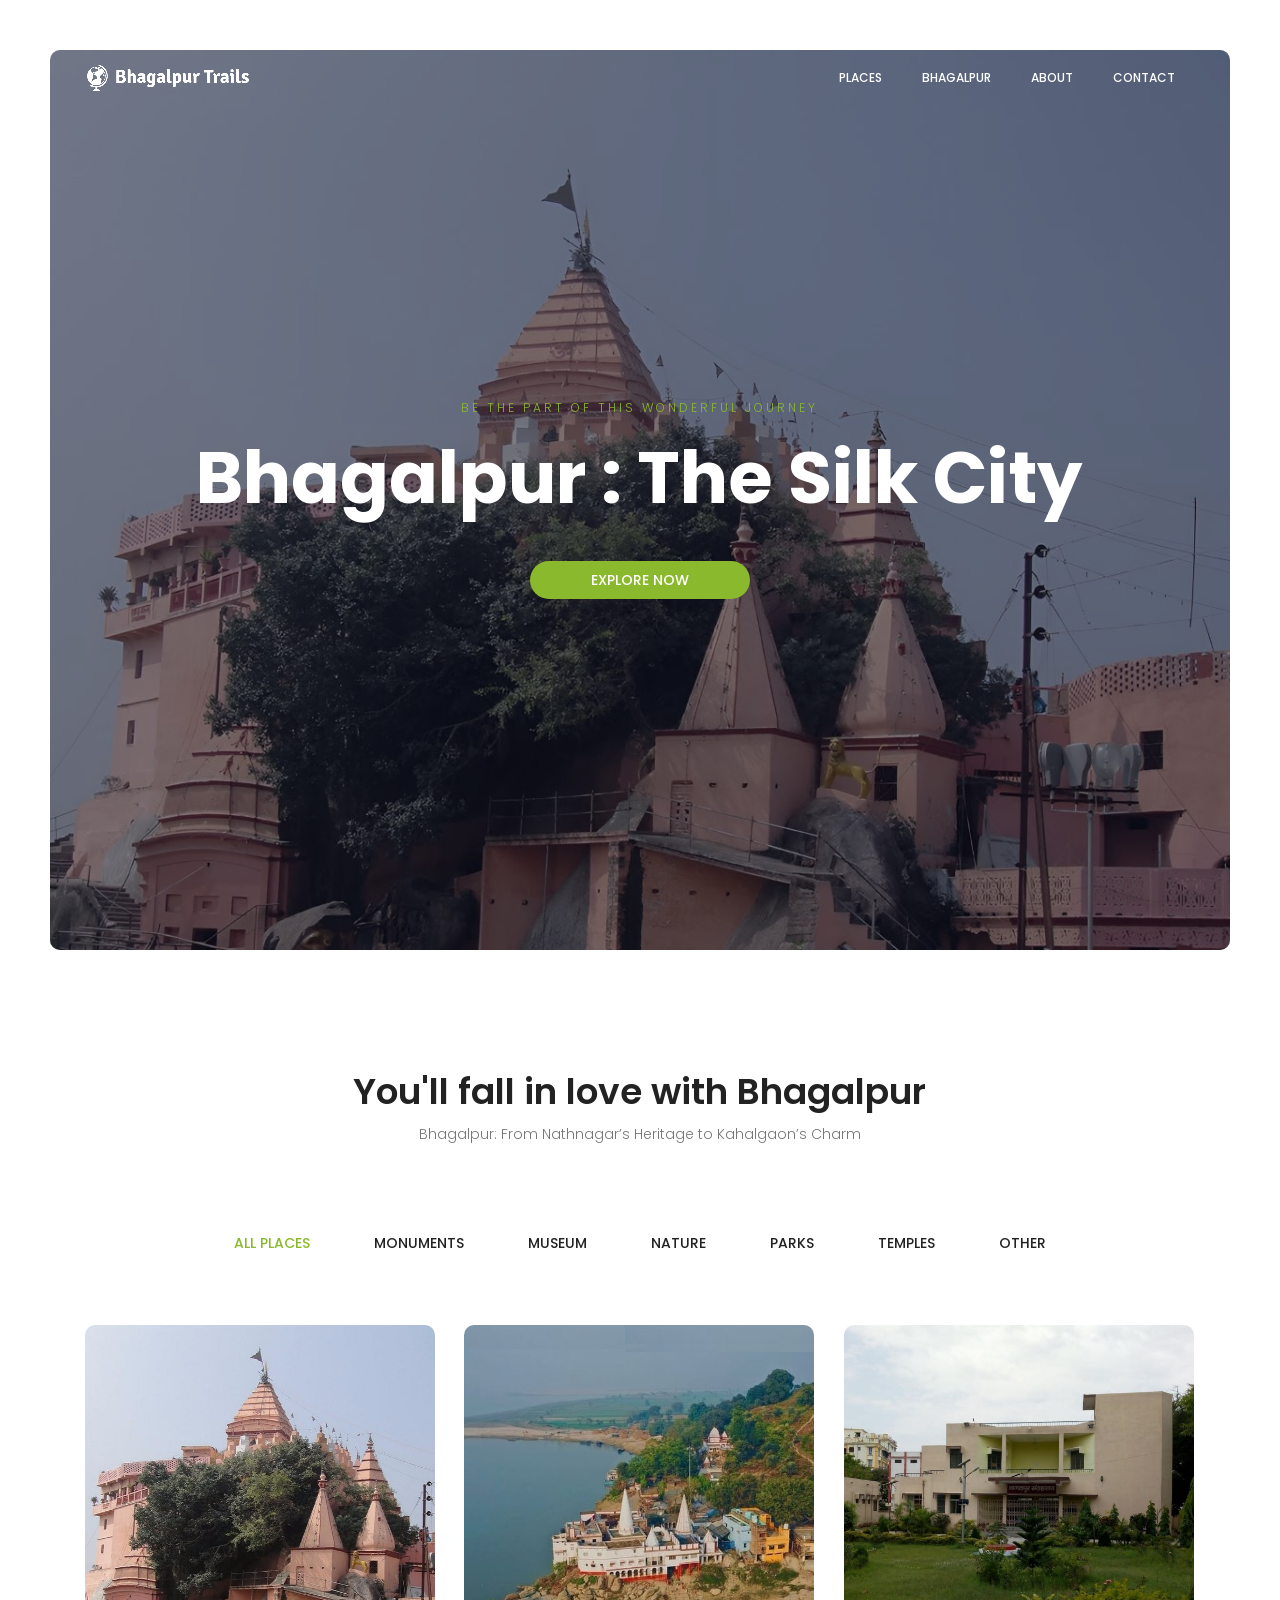
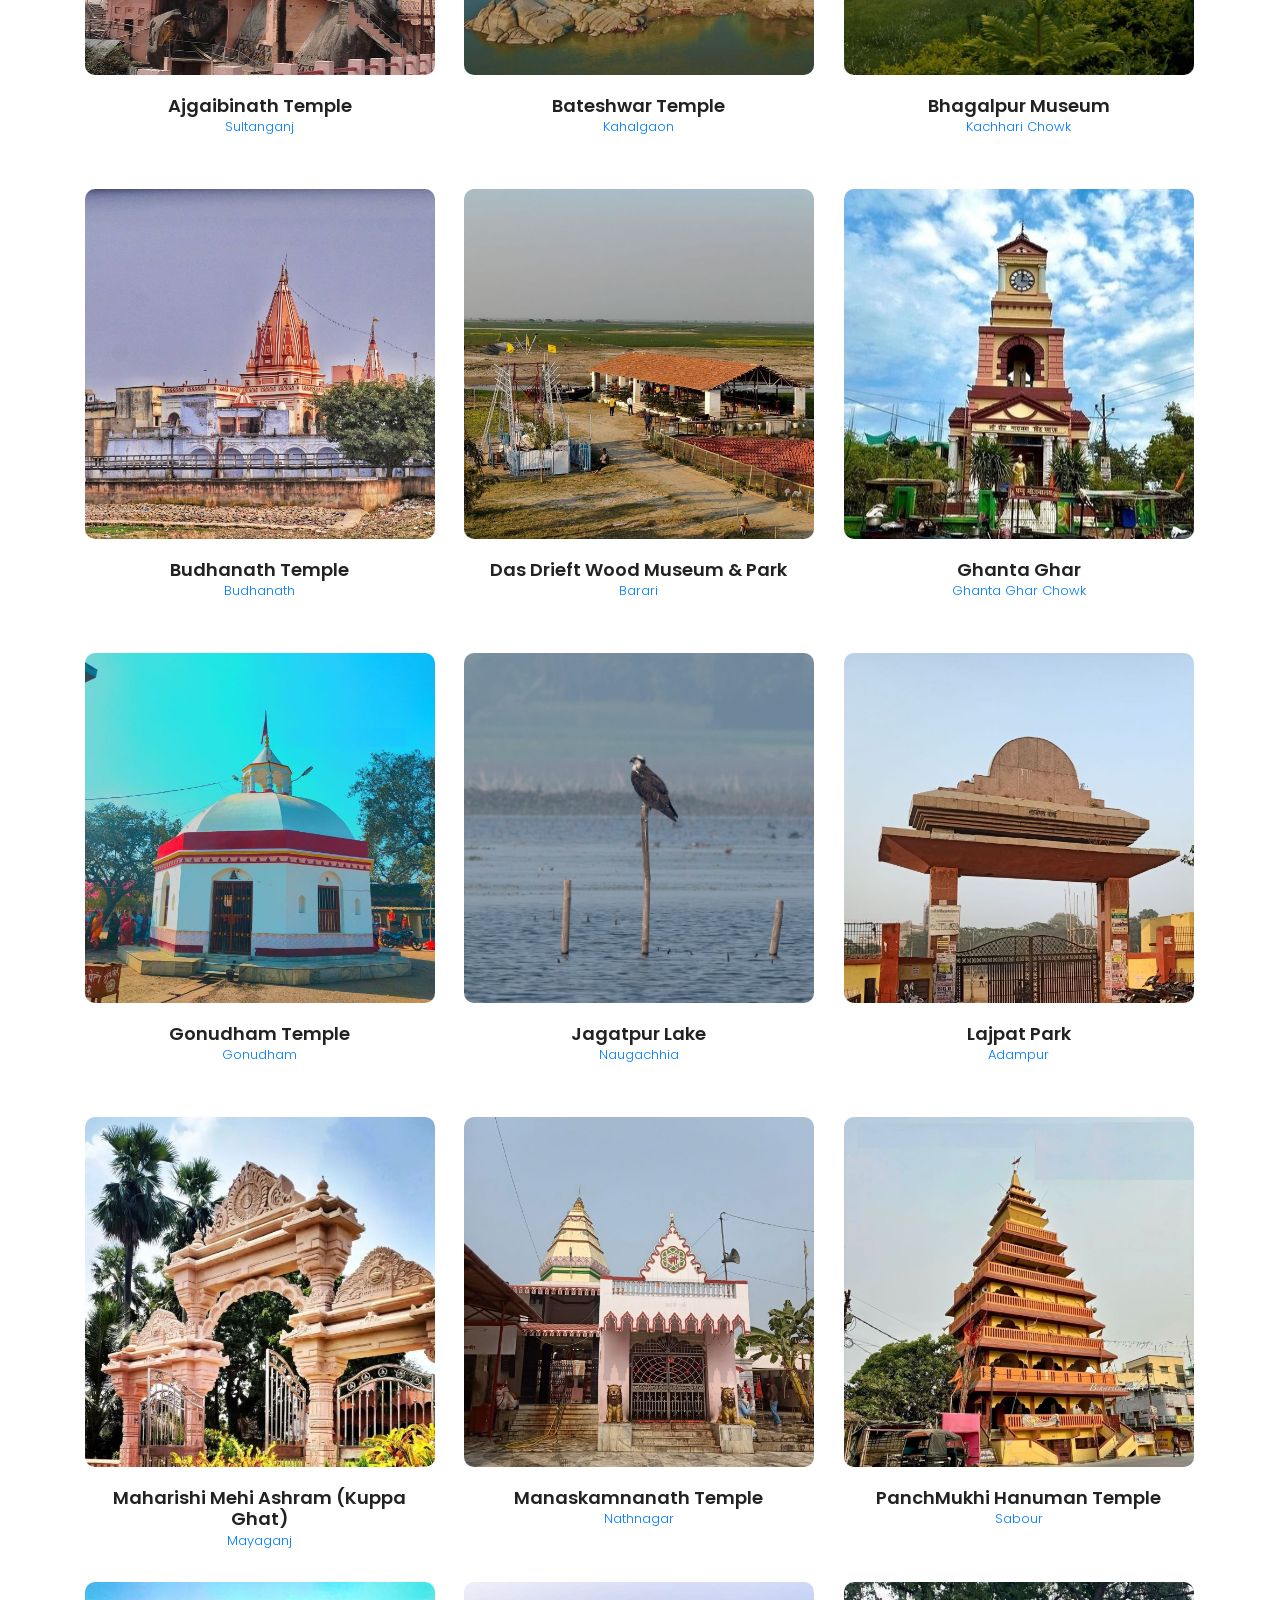
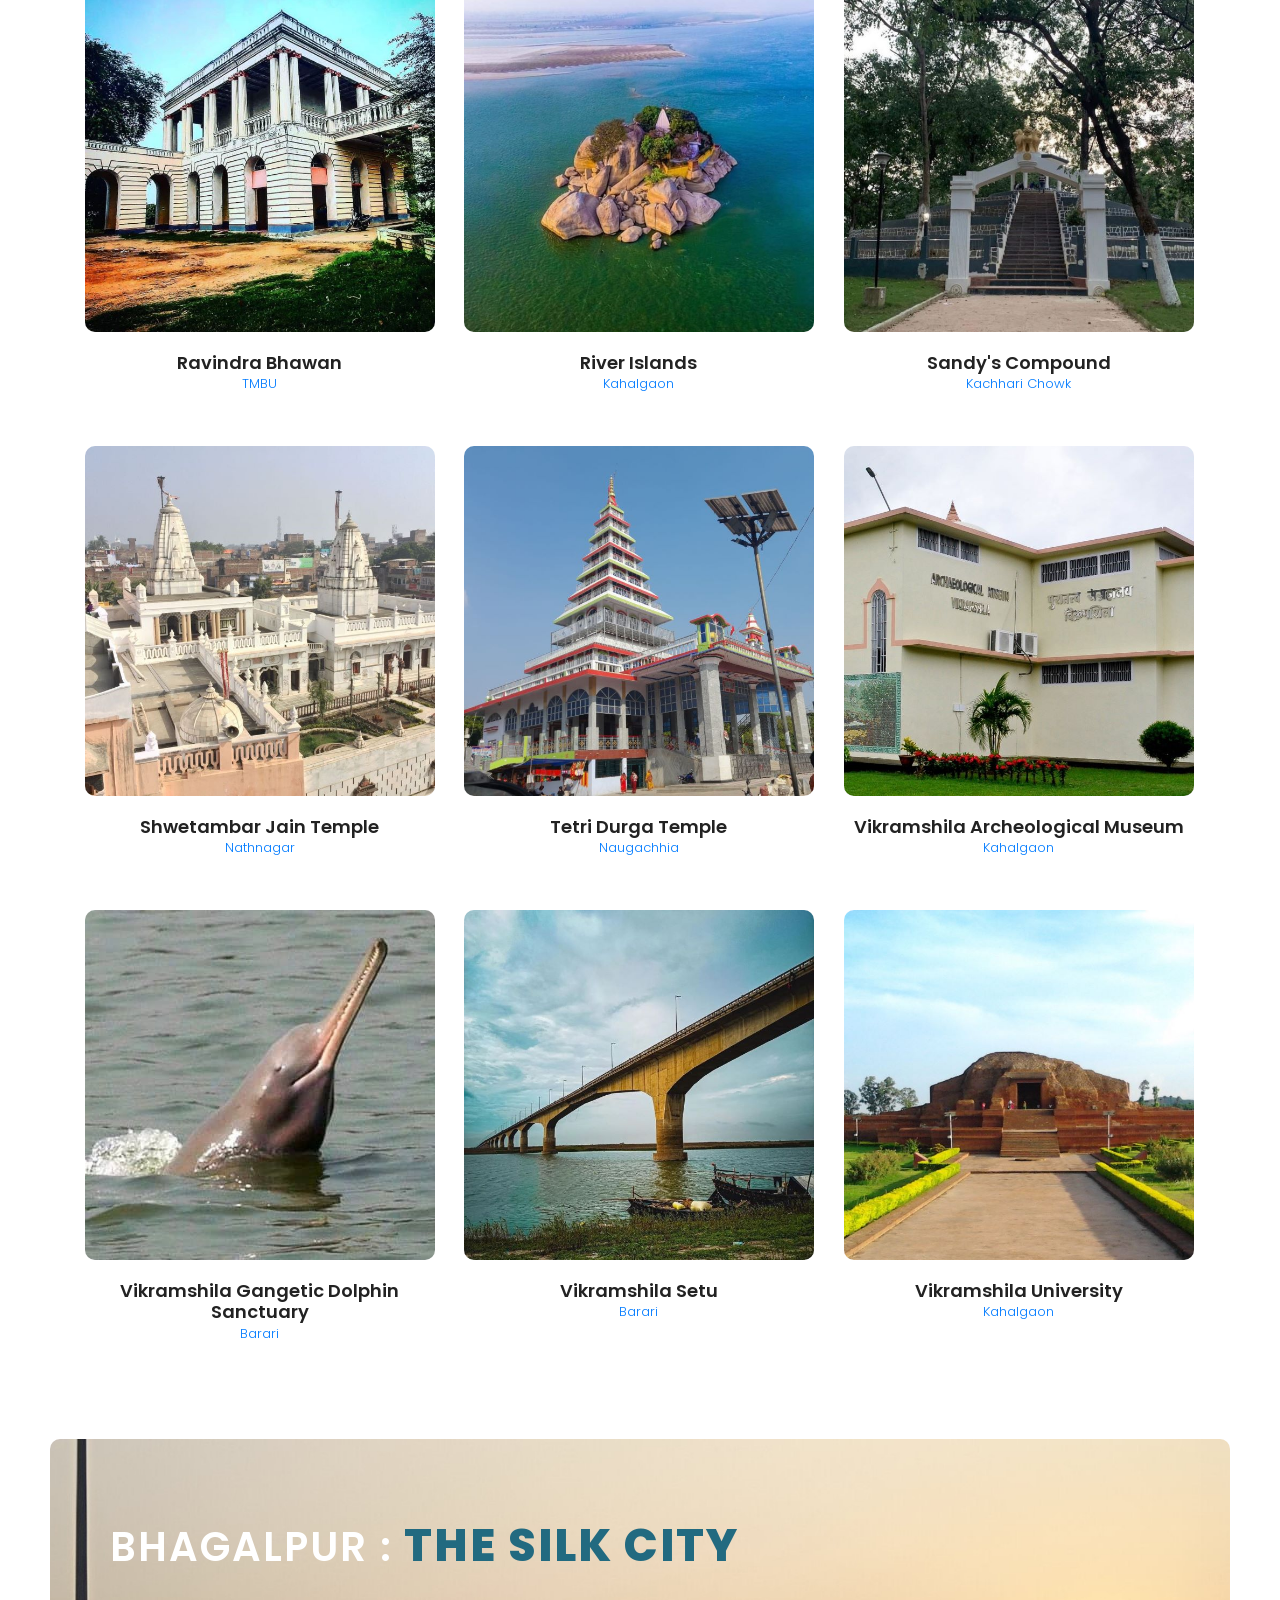
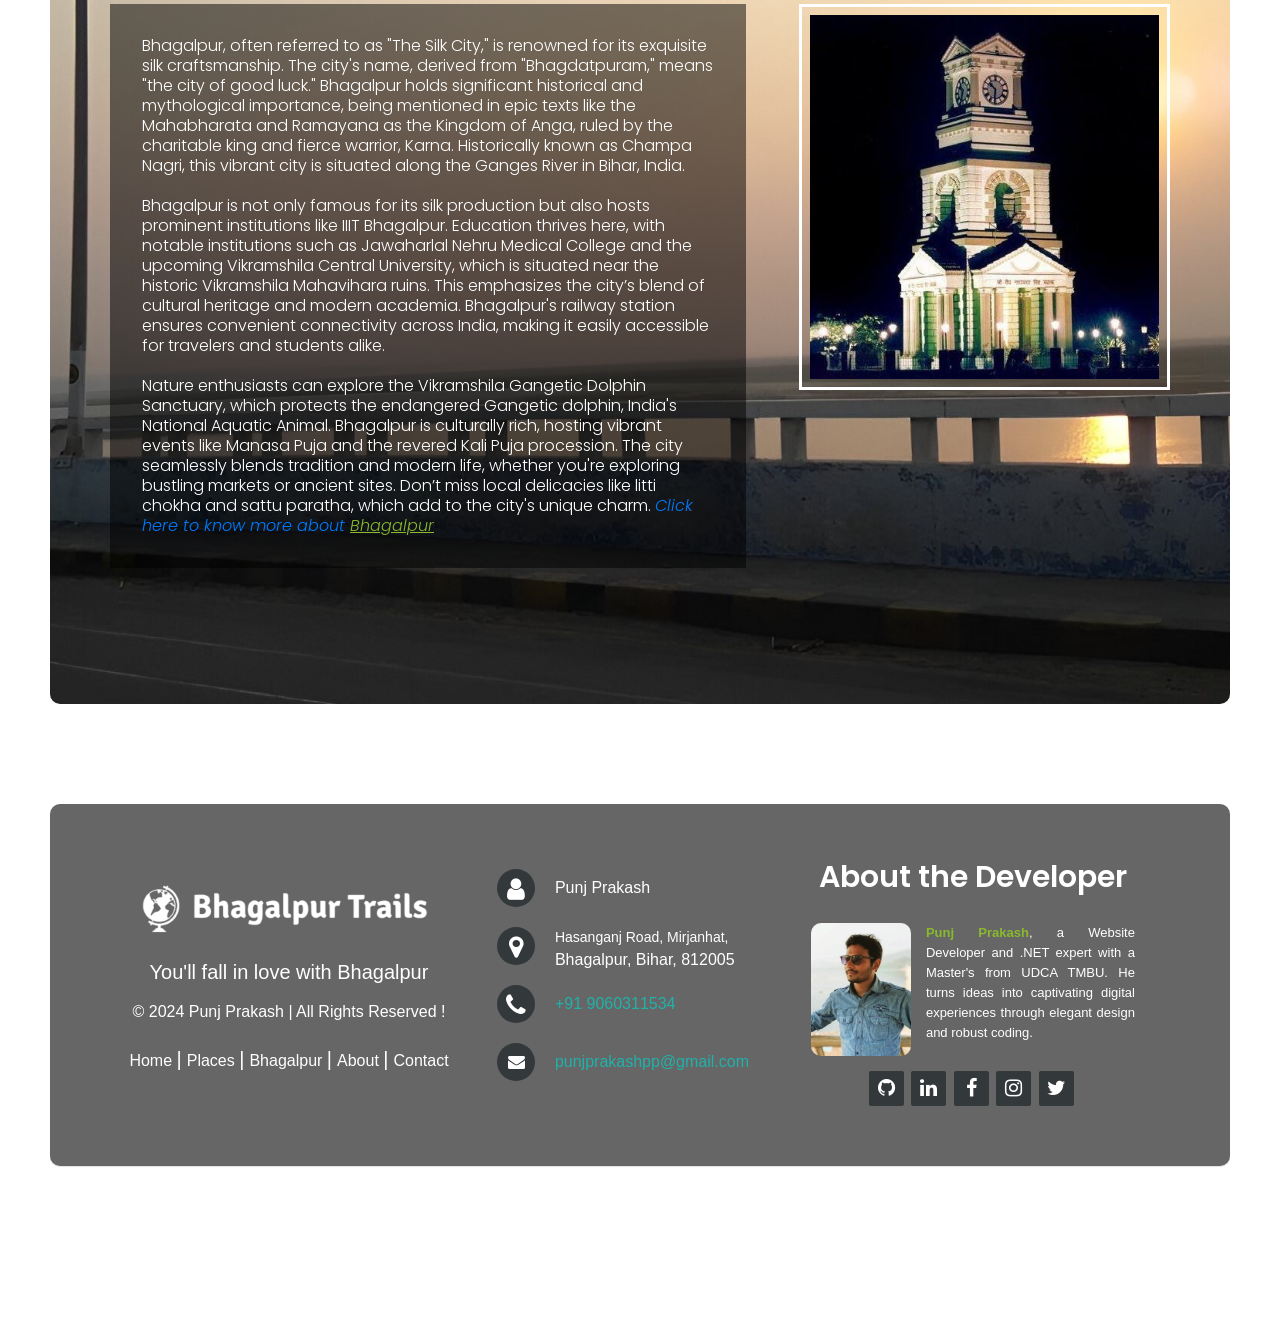
==== index.html @ f32a6c44 "commit" ====
﻿<!DOCTYPE html>
<html lang="en-us" class="no-js">
<head>
    <!-- Mobile Specific Meta -->
    <meta name="viewport" content="width=device-width, initial-scale=1, shrink-to-fit=no">
    <!-- Favicon-->
    <link rel="shortcut icon" href="img/fav.png">
    <!-- Author Meta -->
    <meta name="author" content="">
    <!-- Meta Description -->
    <meta name="description" content="">
    <!-- Meta Keyword -->
    <meta name="keywords" content="">
    <!-- meta character set -->
    <meta charset="UTF-8">
    <!-- Site Title -->
    <title>Bhagalpur Trails</title>
    <link rel="icon" href="./img/icon.png" type="image/x-icon">
    <link href="https://fonts.googleapis.com/css?family=Poppins:100,200,400,300,500,600,700" rel="stylesheet">
    <!--CSS============================================= -->
    <link rel="stylesheet" href="css/linearicons.css">
    <link rel="stylesheet" href="css/font-awesome.min.css">
    <link rel="stylesheet" href="css/bootstrap.css">
    <link rel="stylesheet" href="css/magnific-popup.css">
    <link rel="stylesheet" href="css/nice-select.css">
    <link rel="stylesheet" href="css/animate.min.css">
    <link rel="stylesheet" href="css/owl.carousel.css">
    <link rel="stylesheet" href="css/main.css">
    <link rel="stylesheet" href="css/footer.css">
    <link rel="stylesheet" href="css/section.css">
</head>
<body>
    <div class="protfolio-wrap">
        <!-- Start Header Area -->
        <header class="default-header">
            <nav class="navbar navbar-expand-lg  navbar-light">
                <div class="container">
                    <a class="navbar-brand" href="#home">
                        <img src="img/logo.png" alt="logo">
                    </a>
                    <button class="navbar-toggler" type="button" data-toggle="collapse" data-target="#navbarSupportedContent" aria-controls="navbarSupportedContent" aria-expanded="false" aria-label="Toggle navigation">
                        <span class="text-white lnr lnr-menu"></span>
                    </button>
                    <div class="collapse navbar-collapse justify-content-end align-items-center" id="navbarSupportedContent">
                        <ul class="navbar-nav">
                            <li><a href="#portfolio">Places</a></li>
                            <li><a href="#service">Bhagalpur</a></li>
                            <li><a href="#about">About</a></li>
                            <li><a href="#contact">Contact</a></li>
                        </ul>
                    </div>
                </div>
            </nav>
        </header>
        <!-- End Header Area -->
        <!-- start banner Area -->
        <section class="banner-area relative" id="home">
            <div class="overlay overlay-bg"></div>
            <div class="container">
                <div class="row fullscreen d-flex align-items-center justify-content-center">
                    <div class="banner-content col-lg-10">
                        <h5 class="text-uppercase">Be the part of this Wonderful Journey</h5>
                        <h1>Bhagalpur : The Silk City</h1><br />
                        <a href="#portfolio" class="primary-btn text-uppercase">Explore Now</a>
                    </div>
                </div>
            </div>
        </section>
        <!-- End banner Area -->
        <!-- Start portfolio-area Area -->
        <section class="portfolio-area section-gap" id="portfolio">
            <div class="container">
                <div class="row d-flex justify-content-center">
                    <div class="menu-content col-lg-10">
                        <div class="title text-center">
                            <h1 class="mb-10">You'll fall in love with Bhagalpur</h1>
                            <p>Bhagalpur: From Nathnagar’s Heritage to Kahalgaon’s Charm</p>
                        </div>
                    </div>
                </div>

                <div class="filters">
                    <ul>
                        <li class="active" data-filter="*">All Places</li>
                        <li data-filter=".monu">Monuments</li>
                        <li data-filter=".museum">Museum</li>
                        <li data-filter=".nature">Nature</li>
                        <li data-filter=".park">Parks</li>
                        <li data-filter=".temple">Temples</li>
                        <li data-filter=".other">Other</li>
                    </ul>
                </div>

                <div class="filters-content">
                    <div class="row grid">
                        <div class="single-portfolio col-sm-4 all temple">
                            <div class="item">
                                <a href="places/Ajgaibinath.aspx">
                                    <img src="img/places/ajgaibinath.jpg" alt="Work 1">
                                    <div class="p-inner">
                                        <h4>Ajgaibinath Temple</h4>
                                        <div class="cat">Sultanganj</div>
                                    </div>
                                </a>
                            </div>
                        </div>
                        <div class="single-portfolio col-sm-4 all temple">
                            <div class="item">
                                <a href="">
                                    <img src="img/places/bateshswar.jpg" alt="Work 1">
                                    <div class="p-inner">
                                        <h4>Bateshwar Temple</h4>
                                        <div class="cat">Kahalgaon</div>
                                    </div>
                                </a>
                            </div>
                        </div>
                        <div class="single-portfolio col-sm-4 all museum">
                            <div class="item">
                                <a href="places/BhagalpurMuseum.aspx">
                                    <img src="img/places/muesum.jpg" alt="Work 1">
                                    <div class="p-inner">
                                        <h4>Bhagalpur Museum</h4>
                                        <div class="cat">Kachhari Chowk</div>
                                    </div>
                                </a>
                            </div>
                        </div>
                        <div class="single-portfolio col-sm-4 all temple">
                            <div class="item">
                                <a href="places/Budhanath.aspx">
                                    <img src="img/places/budhanath.jpg" alt="Work 1">
                                    <div class="p-inner">
                                        <h4>Budhanath Temple</h4>
                                        <div class="cat">Budhanath</div>
                                    </div>
                                </a>
                            </div>
                        </div>
                        <div class="single-portfolio col-sm-4 all park museum">
                            <div class="item">
                                <a href="">
                                    <img src="img/places/das.jpg" alt="Work 1">
                                    <div class="p-inner">
                                        <h4>Das Drieft Wood Museum & Park</h4>
                                        <div class="cat">Barari</div>
                                    </div>
                                </a>
                            </div>
                        </div>
                        <div class="single-portfolio col-sm-4 all monu">
                            <div class="item">
                                <a href="places/Ghantaghar.aspx">
                                    <img src="img/places/ghantaghar.jpg" alt="Work 1">
                                    <div class="p-inner">
                                        <h4>Ghanta Ghar</h4>
                                        <div class="cat">Ghanta Ghar Chowk</div>
                                    </div>
                                </a>
                            </div>
                        </div>
                        <div class="single-portfolio col-sm-4 all temple">
                            <div class="item">
                                <a href="">
                                    <img src="img/places/gonudham.jpg" alt="Work 1">
                                    <div class="p-inner">
                                        <h4>Gonudham Temple</h4>
                                        <div class="cat">Gonudham</div>
                                    </div>
                                </a>
                            </div>
                        </div>
                        <div class="single-portfolio col-sm-4 all nature">
                            <div class="item">
                                <a href="places/Jagatpur.aspx">
                                    <img src="img/places/jagatpur.jpg" alt="Work 1">
                                    <div class="p-inner">
                                        <h4>Jagatpur Lake</h4>
                                        <div class="cat">Naugachhia</div>
                                    </div>
                                </a>
                            </div>
                        </div>
                        <div class="single-portfolio col-sm-4 all park">
                            <div class="item">
                                <a href="places/LajpatPark.aspx">
                                    <img src="img/places/lajpat.jpg" alt="Work 1">
                                    <div class="p-inner">
                                        <h4>Lajpat Park</h4>
                                        <div class="cat">Adampur</div>
                                    </div>
                                </a>
                            </div>
                        </div>
                        <div class="single-portfolio col-sm-4 all temple">
                            <div class="item">
                                <a href="">
                                    <img src="img/places/kuppaghat.jpg" alt="Work 1">
                                    <div class="p-inner">
                                        <h4>Maharishi Mehi Ashram (Kuppa Ghat)</h4>
                                        <div class="cat">Mayaganj</div>
                                    </div>
                                </a>
                            </div>
                        </div>
                        <div class="single-portfolio col-sm-4 all temple">
                            <div class="item">
                                <a href="">
                                    <img src="img/places/manaskamna.jpg" alt="Work 1">
                                    <div class="p-inner">
                                        <h4>Manaskamnanath Temple</h4>
                                        <div class="cat">Nathnagar</div>
                                    </div>
                                </a>
                            </div>
                        </div>
                        <div class="single-portfolio col-sm-4 all temple">
                            <div class="item">
                                <a href="">
                                    <img src="img/places/panch.jpg" alt="Work 1">
                                    <div class="p-inner">
                                        <h4>PanchMukhi Hanuman Temple</h4>
                                        <div class="cat">Sabour</div>
                                    </div>
                                </a>
                            </div>
                        </div>
                        <div class="single-portfolio col-sm-4 all monu">
                            <div class="item">
                                <a href="places/RavindraBhawan.aspx">
                                    <img src="img/places/RavindraBhawan.jpg" alt="Work 1">
                                    <div class="p-inner">
                                        <h4>Ravindra Bhawan</h4>
                                        <div class="cat">TMBU</div>
                                    </div>
                                </a>
                            </div>
                        </div>
                        <div class="single-portfolio col-sm-4 all nature">
                            <div class="item">
                                <a href="">
                                    <img src="img/places/island.jpg" alt="Work 1">
                                    <div class="p-inner">
                                        <h4>River Islands</h4>
                                        <div class="cat">Kahalgaon</div>
                                    </div>
                                </a>
                            </div>
                        </div>
                        <div class="single-portfolio col-sm-4 all park">
                            <div class="item">
                                <a href="places/SandysCompund.aspx">
                                    <img src="img/places/sandyscompund.jpg" alt="Work 1">
                                    <div class="p-inner">
                                        <h4>Sandy's Compound</h4>
                                        <div class="cat">Kachhari Chowk</div>
                                    </div>
                                </a>
                            </div>
                        </div>
                        <div class="single-portfolio col-sm-4 all temple">
                            <div class="item">
                                <a href="">
                                    <img src="img/places/jain.jpg" alt="Work 1">
                                    <div class="p-inner">
                                        <h4>Shwetambar Jain Temple</h4>
                                        <div class="cat">Nathnagar</div>
                                    </div>
                                </a>
                            </div>
                        </div>
                        <div class="single-portfolio col-sm-4 all temple">
                            <div class="item">
                                <a href="">
                                    <img src="img/places/tetridurga.jpg" alt="Work 1">
                                    <div class="p-inner">
                                        <h4>Tetri Durga Temple</h4>
                                        <div class="cat">Naugachhia</div>
                                    </div>
                                </a>
                            </div>
                        </div>
                        <div class="single-portfolio col-sm-4 all museum">
                            <div class="item">
                                <a href="places/VikramashilaMuseum.aspx">
                                    <img src="img/places/vmuseum.jpg" alt="Work 1">
                                    <div class="p-inner">
                                        <h4>Vikramshila Archeological Museum</h4>
                                        <div class="cat">Kahalgaon</div>
                                    </div>
                                </a>
                            </div>
                        </div>
                        <div class="single-portfolio col-sm-4 all nature">
                            <div class="item">
                                <a href="places/Dolphin.aspx">
                                    <img src="img/places/dolphin.jpg" alt="Work 1">
                                    <div class="p-inner">
                                        <h4>Vikramshila Gangetic Dolphin Sanctuary</h4>
                                        <div class="cat">Barari</div>
                                    </div>
                                </a>
                            </div>
                        </div>
                        <div class="single-portfolio col-sm-4 all other">
                            <div class="item">
                                <a href="places/VikramashilaSetu.aspx">
                                    <img src="img/places/bridge.jpg" alt="Work 1">
                                    <div class="p-inner">
                                        <h4>Vikramshila Setu</h4>
                                        <div class="cat">Barari</div>
                                    </div>
                                </a>
                            </div>
                        </div>
                        <div class="single-portfolio col-sm-4 all monu">
                            <div class="item">
                                <a href="places/Vikramashila.aspx">
                                    <img src="img/places/vikramshila.jpg" alt="Work 1">
                                    <div class="p-inner">
                                        <h4>Vikramshila University</h4>
                                        <div class="cat">Kahalgaon</div>
                                    </div>
                                </a>
                            </div>
                        </div>

                    </div>
                </div>

            </div>
        </section>
        <!-- End portfolio-area Area -->
        <!-- Start service Area -->
        <section class="service-area service-area-gap relative" id="service">
            <div class="content">
                <h1><span>Bhagalpur :</span> The Silk City</h1>
                <div class="info">
                    <p>
                        Bhagalpur, often referred to as "The Silk City," is renowned for its exquisite silk craftsmanship. The city's name, derived from "Bhagdatpuram," means "the city of good luck." Bhagalpur holds significant historical and mythological importance, being mentioned in epic texts like the Mahabharata and Ramayana as the Kingdom of Anga, ruled by the charitable king and fierce warrior, Karna. Historically known as Champa Nagri, this vibrant city is situated along the Ganges River in Bihar, India.
                        <br><br>
                        Bhagalpur is not only famous for its silk production but also hosts prominent institutions like IIIT Bhagalpur. Education thrives here, with notable institutions such as Jawaharlal Nehru Medical College and the upcoming Vikramshila Central University, which is situated near the historic Vikramshila Mahavihara ruins. This emphasizes the city’s blend of cultural heritage and modern academia. Bhagalpur's railway station ensures convenient connectivity across India, making it easily accessible for travelers and students alike.
                        <br><br>
                        Nature enthusiasts can explore the Vikramshila Gangetic Dolphin Sanctuary, which protects the endangered Gangetic dolphin, India's National Aquatic Animal. Bhagalpur is culturally rich, hosting vibrant events like Manasa Puja and the revered Kali Puja procession. The city seamlessly blends tradition and modern life, whether you're exploring bustling markets or ancient sites. Don’t miss local delicacies like litti chokha and sattu paratha, which add to the city's unique charm.
                        <a href="places/Bhagalpur.aspx"> <i>Click here to know more about <u>Bhagalpur</u></i></a>
                    </p>
                    <img src="img/Ghantaghar.jpg" alt="Ghanta Ghar" width="520" class="img-bgp">
                </div>
            </div>
        </section>
        <!-- End service Area -->
        <!-- start footer Area -->
        <div class="footer-area section-gap">
            <footer class="footer-distributed">
                <div class="footer-left">
                    <span><img class="footer-logo" alt="logo-footer" src="img/logo-footer.png" /></span>
                    <P class="tagline">You'll fall in love with Bhagalpur</P>
                    <p class="footer-company-name">© 2024 Punj Prakash | All Rights Reserved !</p>
                    <p class="footer-links">
                        <a href="#home" class="link-1">Home</a>
                        <a href="#portfolio">Places</a>
                        <a href="#service">Bhagalpur</a>
                        <a href="#about">About</a>
                        <a href="#contact">Contact</a>
                    </p>
                </div>
                <div class="footer-center" id="contact">
                    <div>
                        <i class="fa fa-user"></i>
                        <p>Punj Prakash</p>
                    </div>
                    <div>
                        <i class="fa fa-map-marker"></i>
                        <p><span>Hasanganj Road, Mirjanhat,</span> Bhagalpur, Bihar, 812005</p>
                    </div>
                    <div>
                        <i class="fa fa-phone"></i>
                        <p><a href="tel:+919060311534">+91 9060311534</a></p>
                    </div>
                    <div>
                        <i class="fa fa-envelope"></i>
                        <p><a href="mailto:punjprakashpp@gmail.com">punjprakashpp@gmail.com</a></p>
                    </div>
                </div>
                <div class="footer-right" id="about">
                    <h2>About the Developer</h2><br />
                    <p class="footer-company-about">
                        <span><img src="img/punj.jpg" alt="Developer" /></span>
                        <b>Punj Prakash</b>, a Website Developer and .NET expert with a Master's from UDCA TMBU. He turns ideas into captivating digital experiences through elegant design and robust coding.
                    </p><br />
                    <div class="footer-icons">
                        <a href="https://github.com/punjprakashpp" target="_blank"><i class="fa fa-github"></i></a>
                        <a href="https://www.linkedin.com/in/punjprakashpp" target="_blank"><i class="fa fa-linkedin"></i></a>
                        <a href="https://www.facebook.com/punjprakashop" target="_blank"><i class="fa fa-facebook"></i></a>
                        <a href="https://www.instagram.com/punjprakashpp" target="_blank"><i class="fa fa-instagram"></i></a>
                        <a href="https://x.com/punjprakashpp" target="_blank"><i class="fa fa-twitter" target="_blank"></i></a>
                    </div>
                </div>
            </footer>
        </div>
        <!-- End footer Area -->
    </div>
    <script src="js/vendor/jquery-2.2.4.min.js"></script>
    <script src="https://cdnjs.cloudflare.com/ajax/libs/popper.js/1.12.9/umd/popper.min.js" integrity="sha384-ApNbgh9B+Y1QKtv3Rn7W3mgPxhU9K/ScQsAP7hUibX39j7fakFPskvXusvfa0b4Q" crossorigin="anonymous"></script>
    <script src="js/vendor/bootstrap.min.js"></script>
    <script src="js/easing.min.js"></script>
    <script src="js/jquery.ajaxchimp.min.js"></script>
    <script src="js/jquery.magnific-popup.min.js"></script>
    <script src="js/owl.carousel.min.js"></script>
    <script src="js/jquery.sticky.js"></script>
    <script src="js/jquery.nice-select.min.js"></script>
    <script src="js/parallax.min.js"></script>
    <script src="js/mail-script.js"></script>
    <script src="js/isotope.pkgd.min.js"></script>
    <script src="js/main.js"></script>
</body>
</html>
---- css/linearicons.css ----
@font-face {
	font-family: 'Linearicons-Free';
	src:url('../fonts/Linearicons-Free.eot?w118d');
	src:url('../fonts/Linearicons-Free.eot?#iefixw118d') format('embedded-opentype'),
		url('../fonts/Linearicons-Free.woff2?w118d') format('woff2'),
		url('../fonts/Linearicons-Free.woff?w118d') format('woff'),
		url('../fonts/Linearicons-Free.ttf?w118d') format('truetype'),
		url('../fonts/Linearicons-Free.svg?w118d#Linearicons-Free') format('svg');
	font-weight: normal;
	font-style: normal;
}

.lnr {
	font-family: 'Linearicons-Free';
	speak: none;
	font-style: normal;
	font-weight: normal;
	font-variant: normal;
	text-transform: none;
	line-height: 1;

	/* Better Font Rendering =========== */
	-webkit-font-smoothing: antialiased;
	-moz-osx-font-smoothing: grayscale;
}

.lnr-home:before {
	content: "\e800";
}
.lnr-apartment:before {
	content: "\e801";
}
.lnr-pencil:before {
	content: "\e802";
}
.lnr-magic-wand:before {
	content: "\e803";
}
.lnr-drop:before {
	content: "\e804";
}
.lnr-lighter:before {
	content: "\e805";
}
.lnr-poop:before {
	content: "\e806";
}
.lnr-sun:before {
	content: "\e807";
}
.lnr-moon:before {
	content: "\e808";
}
.lnr-cloud:before {
	content: "\e809";
}
.lnr-cloud-upload:before {
	content: "\e80a";
}
.lnr-cloud-download:before {
	content: "\e80b";
}
.lnr-cloud-sync:before {
	content: "\e80c";
}
.lnr-cloud-check:before {
	content: "\e80d";
}
.lnr-database:before {
	content: "\e80e";
}
.lnr-lock:before {
	content: "\e80f";
}
.lnr-cog:before {
	content: "\e810";
}
.lnr-trash:before {
	content: "\e811";
}
.lnr-dice:before {
	content: "\e812";
}
.lnr-heart:before {
	content: "\e813";
}
.lnr-star:before {
	content: "\e814";
}
.lnr-star-half:before {
	content: "\e815";
}
.lnr-star-empty:before {
	content: "\e816";
}
.lnr-flag:before {
	content: "\e817";
}
.lnr-envelope:before {
	content: "\e818";
}
.lnr-paperclip:before {
	content: "\e819";
}
.lnr-inbox:before {
	content: "\e81a";
}
.lnr-eye:before {
	content: "\e81b";
}
.lnr-printer:before {
	content: "\e81c";
}
.lnr-file-empty:before {
	content: "\e81d";
}
.lnr-file-add:before {
	content: "\e81e";
}
.lnr-enter:before {
	content: "\e81f";
}
.lnr-exit:before {
	content: "\e820";
}
.lnr-graduation-hat:before {
	content: "\e821";
}
.lnr-license:before {
	content: "\e822";
}
.lnr-music-note:before {
	content: "\e823";
}
.lnr-film-play:before {
	content: "\e824";
}
.lnr-camera-video:before {
	content: "\e825";
}
.lnr-camera:before {
	content: "\e826";
}
.lnr-picture:before {
	content: "\e827";
}
.lnr-book:before {
	content: "\e828";
}
.lnr-bookmark:before {
	content: "\e829";
}
.lnr-user:before {
	content: "\e82a";
}
.lnr-users:before {
	content: "\e82b";
}
.lnr-shirt:before {
	content: "\e82c";
}
.lnr-store:before {
	content: "\e82d";
}
.lnr-cart:before {
	content: "\e82e";
}
.lnr-tag:before {
	content: "\e82f";
}
.lnr-phone-handset:before {
	content: "\e830";
}
.lnr-phone:before {
	content: "\e831";
}
.lnr-pushpin:before {
	content: "\e832";
}
.lnr-map-marker:before {
	content: "\e833";
}
.lnr-map:before {
	content: "\e834";
}
.lnr-location:before {
	content: "\e835";
}
.lnr-calendar-full:before {
	content: "\e836";
}
.lnr-keyboard:before {
	content: "\e837";
}
.lnr-spell-check:before {
	content: "\e838";
}
.lnr-screen:before {
	content: "\e839";
}
.lnr-smartphone:before {
	content: "\e83a";
}
.lnr-tablet:before {
	content: "\e83b";
}
.lnr-laptop:before {
	content: "\e83c";
}
.lnr-laptop-phone:before {
	content: "\e83d";
}
.lnr-power-switch:before {
	content: "\e83e";
}
.lnr-bubble:before {
	content: "\e83f";
}
.lnr-heart-pulse:before {
	content: "\e840";
}
.lnr-construction:before {
	content: "\e841";
}
.lnr-pie-chart:before {
	content: "\e842";
}
.lnr-chart-bars:before {
	content: "\e843";
}
.lnr-gift:before {
	content: "\e844";
}
.lnr-diamond:before {
	content: "\e845";
}
.lnr-linearicons:before {
	content: "\e846";
}
.lnr-dinner:before {
	content: "\e847";
}
.lnr-coffee-cup:before {
	content: "\e848";
}
.lnr-leaf:before {
	content: "\e849";
}
.lnr-paw:before {
	content: "\e84a";
}
.lnr-rocket:before {
	content: "\e84b";
}
.lnr-briefcase:before {
	content: "\e84c";
}
.lnr-bus:before {
	content: "\e84d";
}
.lnr-car:before {
	content: "\e84e";
}
.lnr-train:before {
	content: "\e84f";
}
.lnr-bicycle:before {
	content: "\e850";
}
.lnr-wheelchair:before {
	content: "\e851";
}
.lnr-select:before {
	content: "\e852";
}
.lnr-earth:before {
	content: "\e853";
}
.lnr-smile:before {
	content: "\e854";
}
.lnr-sad:before {
	content: "\e855";
}
.lnr-neutral:before {
	content: "\e856";
}
.lnr-mustache:before {
	content: "\e857";
}
.lnr-alarm:before {
	content: "\e858";
}
.lnr-bullhorn:before {
	content: "\e859";
}
.lnr-volume-high:before {
	content: "\e85a";
}
.lnr-volume-medium:before {
	content: "\e85b";
}
.lnr-volume-low:before {
	content: "\e85c";
}
.lnr-volume:before {
	content: "\e85d";
}
.lnr-mic:before {
	content: "\e85e";
}
.lnr-hourglass:before {
	content: "\e85f";
}
.lnr-undo:before {
	content: "\e860";
}
.lnr-redo:before {
	content: "\e861";
}
.lnr-sync:before {
	content: "\e862";
}
.lnr-history:before {
	content: "\e863";
}
.lnr-clock:before {
	content: "\e864";
}
.lnr-download:before {
	content: "\e865";
}
.lnr-upload:before {
	content: "\e866";
}
.lnr-enter-down:before {
	content: "\e867";
}
.lnr-exit-up:before {
	content: "\e868";
}
.lnr-bug:before {
	content: "\e869";
}
.lnr-code:before {
	content: "\e86a";
}
.lnr-link:before {
	content: "\e86b";
}
.lnr-unlink:before {
	content: "\e86c";
}
.lnr-thumbs-up:before {
	content: "\e86d";
}
.lnr-thumbs-down:before {
	content: "\e86e";
}
.lnr-magnifier:before {
	content: "\e86f";
}
.lnr-cross:before {
	content: "\e870";
}
.lnr-menu:before {
	content: "\e871";
}
.lnr-list:before {
	content: "\e872";
}
.lnr-chevron-up:before {
	content: "\e873";
}
.lnr-chevron-down:before {
	content: "\e874";
}
.lnr-chevron-left:before {
	content: "\e875";
}
.lnr-chevron-right:before {
	content: "\e876";
}
.lnr-arrow-up:before {
	content: "\e877";
}
.lnr-arrow-down:before {
	content: "\e878";
}
.lnr-arrow-left:before {
	content: "\e879";
}
.lnr-arrow-right:before {
	content: "\e87a";
}
.lnr-move:before {
	content: "\e87b";
}
.lnr-warning:before {
	content: "\e87c";
}
.lnr-question-circle:before {
	content: "\e87d";
}
.lnr-menu-circle:before {
	content: "\e87e";
}
.lnr-checkmark-circle:before {
	content: "\e87f";
}
.lnr-cross-circle:before {
	content: "\e880";
}
.lnr-plus-circle:before {
	content: "\e881";
}
.lnr-circle-minus:before {
	content: "\e882";
}
.lnr-arrow-up-circle:before {
	content: "\e883";
}
.lnr-arrow-down-circle:before {
	content: "\e884";
}
.lnr-arrow-left-circle:before {
	content: "\e885";
}
.lnr-arrow-right-circle:before {
	content: "\e886";
}
.lnr-chevron-up-circle:before {
	content: "\e887";
}
.lnr-chevron-down-circle:before {
	content: "\e888";
}
.lnr-chevron-left-circle:before {
	content: "\e889";
}
.lnr-chevron-right-circle:before {
	content: "\e88a";
}
.lnr-crop:before {
	content: "\e88b";
}
.lnr-frame-expand:before {
	content: "\e88c";
}
.lnr-frame-contract:before {
	content: "\e88d";
}
.lnr-layers:before {
	content: "\e88e";
}
.lnr-funnel:before {
	content: "\e88f";
}
.lnr-text-format:before {
	content: "\e890";
}
.lnr-text-format-remove:before {
	content: "\e891";
}
.lnr-text-size:before {
	content: "\e892";
}
.lnr-bold:before {
	content: "\e893";
}
.lnr-italic:before {
	content: "\e894";
}
.lnr-underline:before {
	content: "\e895";
}
.lnr-strikethrough:before {
	content: "\e896";
}
.lnr-highlight:before {
	content: "\e897";
}
.lnr-text-align-left:before {
	content: "\e898";
}
.lnr-text-align-center:before {
	content: "\e899";
}
.lnr-text-align-right:before {
	content: "\e89a";
}
.lnr-text-align-justify:before {
	content: "\e89b";
}
.lnr-line-spacing:before {
	content: "\e89c";
}
.lnr-indent-increase:before {
	content: "\e89d";
}
.lnr-indent-decrease:before {
	content: "\e89e";
}
.lnr-pilcrow:before {
	content: "\e89f";
}
.lnr-direction-ltr:before {
	content: "\e8a0";
}
.lnr-direction-rtl:before {
	content: "\e8a1";
}
.lnr-page-break:before {
	content: "\e8a2";
}
.lnr-sort-alpha-asc:before {
	content: "\e8a3";
}
.lnr-sort-amount-asc:before {
	content: "\e8a4";
}
.lnr-hand:before {
	content: "\e8a5";
}
.lnr-pointer-up:before {
	content: "\e8a6";
}
.lnr-pointer-right:before {
	content: "\e8a7";
}
.lnr-pointer-down:before {
	content: "\e8a8";
}
.lnr-pointer-left:before {
	content: "\e8a9";
}
---- css/main.css ----
/*--------------------------- Color variations ----------------------*/
/* Medium Layout: 1280px */
/* Tablet Layout: 768px */
/* Mobile Layout: 320px */
/* Wide Mobile Layout: 480px */
/* =================================== */
/*  Basic Style 
/* =================================== */
::-moz-selection {
    /* Code for Firefox */
    background-color: #8ab92d;
    color: #fff;
}

::selection {
    background-color: #8ab92d;
    color: #fff;
}

::-webkit-input-placeholder {
    /* WebKit, Blink, Edge */
    color: #777777;
    font-weight: 300;
}

:-moz-placeholder {
    /* Mozilla Firefox 4 to 18 */
    color: #777777;
    opacity: 1;
    font-weight: 300;
}

::-moz-placeholder {
    /* Mozilla Firefox 19+ */
    color: #777777;
    opacity: 1;
    font-weight: 300;
}

:-ms-input-placeholder {
    /* Internet Explorer 10-11 */
    color: #777777;
    font-weight: 300;
}

::-ms-input-placeholder {
    /* Microsoft Edge */
    color: #777777;
    font-weight: 300;
}

body {
    color: #777777;
    font-family: "Poppins", sans-serif;
    font-size: 14px;
    font-weight: 300;
    line-height: 1.625em;
    position: relative;
}

ol, ul {
    margin: 0;
    padding: 0;
    list-style: none;
}

select {
    display: block;
}

figure {
    margin: 0;
}

a {
    -webkit-transition: all 0.3s ease 0s;
    -moz-transition: all 0.3s ease 0s;
    -o-transition: all 0.3s ease 0s;
    transition: all 0.3s ease 0s;
}

iframe {
    border: 0;
}

a, a:focus, a:hover {
    text-decoration: none;
    outline: 0;
}

.btn.active.focus,
.btn.active:focus,
.btn.focus,
.btn.focus:active,
.btn:active:focus,
.btn:focus {
    text-decoration: none;
    outline: 0;
}

.card-panel {
    margin: 0;
    padding: 60px;
}

/**
 *  Typography
 *
 **/
.btn i, .btn-large i, .btn-floating i, .btn-large i, .btn-flat i {
    font-size: 1em;
    line-height: inherit;
}

.gray-bg {
    background: #f9f9ff;
}

h1, h2, h3,
h4, h5, h6 {
    font-family: "Poppins", sans-serif;
    color: #222222;
    line-height: 1.2em !important;
    margin-bottom: 0;
    margin-top: 0;
    font-weight: 600;
}

.h1, .h2, .h3,
.h4, .h5, .h6 {
    margin-bottom: 0;
    margin-top: 0;
    font-family: "Poppins", sans-serif;
    font-weight: 600;
    color: #222222;
}

h1, .h1 {
    font-size: 36px;
}

h2, .h2 {
    font-size: 30px;
}

h3, .h3 {
    font-size: 24px;
}

h4, .h4 {
    font-size: 18px;
}

h5, .h5 {
    font-size: 16px;
}

h6, .h6 {
    font-size: 14px;
    color: #222222;
}

td, th {
    border-radius: 0px;
}

/**
 * For modern browsers
 * 1. The space content is one way to avoid an Opera bug when the
 *    contenteditable attribute is included anywhere else in the document.
 *    Otherwise it causes space to appear at the top and bottom of elements
 *    that are clearfixed.
 * 2. The use of `table` rather than `block` is only necessary if using
 *    `:before` to contain the top-margins of child elements.
 */
.clear::before, .clear::after {
    content: " ";
    display: table;
}

.clear::after {
    clear: both;
}

.fz-11 {
    font-size: 11px;
}

.fz-12 {
    font-size: 12px;
}

.fz-13 {
    font-size: 13px;
}

.fz-14 {
    font-size: 14px;
}

.fz-15 {
    font-size: 15px;
}

.fz-16 {
    font-size: 16px;
}

.fz-18 {
    font-size: 18px;
}

.fz-30 {
    font-size: 30px;
}

.fz-48 {
    font-size: 48px !important;
}

.fw100 {
    font-weight: 100;
}

.fw300 {
    font-weight: 300;
}

.fw400 {
    font-weight: 400 !important;
}

.fw500 {
    font-weight: 500;
}

.f700 {
    font-weight: 700;
}

.fsi {
    font-style: italic;
}

.mt-10 {
    margin-top: 10px;
}

.mt-15 {
    margin-top: 15px;
}

.mt-20 {
    margin-top: 20px;
}

.mt-25 {
    margin-top: 25px;
}

.mt-30 {
    margin-top: 30px;
}

.mt-35 {
    margin-top: 35px;
}

.mt-40 {
    margin-top: 40px;
}

.mt-50 {
    margin-top: 50px;
}

.mt-60 {
    margin-top: 60px;
}

.mt-70 {
    margin-top: 70px;
}

.mt-80 {
    margin-top: 80px;
}

.mt-100 {
    margin-top: 100px;
}

.mt-120 {
    margin-top: 120px;
}

.mt-150 {
    margin-top: 150px;
}

.ml-0 {
    margin-left: 0 !important;
}

.ml-5 {
    margin-left: 5px !important;
}

.ml-10 {
    margin-left: 10px;
}

.ml-15 {
    margin-left: 15px;
}

.ml-20 {
    margin-left: 20px;
}

.ml-30 {
    margin-left: 30px;
}

.ml-50 {
    margin-left: 50px;
}

.mr-0 {
    margin-right: 0 !important;
}

.mr-5 {
    margin-right: 5px !important;
}

.mr-15 {
    margin-right: 15px;
}

.mr-10 {
    margin-right: 10px;
}

.mr-20 {
    margin-right: 20px;
}

.mr-30 {
    margin-right: 30px;
}

.mr-50 {
    margin-right: 50px;
}

.mb-0 {
    margin-bottom: 0px;
}

.mb-0-i {
    margin-bottom: 0px !important;
}

.mb-5 {
    margin-bottom: 5px;
}

.mb-10 {
    margin-bottom: 10px;
}

.mb-15 {
    margin-bottom: 15px;
}

.mb-20 {
    margin-bottom: 20px;
}

.mb-25 {
    margin-bottom: 25px;
}

.mb-30 {
    margin-bottom: 30px;
}

.mb-40 {
    margin-bottom: 40px;
}

.mb-50 {
    margin-bottom: 50px;
}

.mb-60 {
    margin-bottom: 60px;
}

.mb-70 {
    margin-bottom: 70px;
}

.mb-80 {
    margin-bottom: 80px;
}

.mb-90 {
    margin-bottom: 90px;
}

.mb-100 {
    margin-bottom: 100px;
}

.pt-0 {
    padding-top: 0px;
}

.pt-10 {
    padding-top: 10px;
}

.pt-15 {
    padding-top: 15px;
}

.pt-20 {
    padding-top: 20px;
}

.pt-25 {
    padding-top: 25px;
}

.pt-30 {
    padding-top: 30px;
}

.pt-40 {
    padding-top: 40px;
}

.pt-50 {
    padding-top: 50px;
}

.pt-60 {
    padding-top: 60px;
}

.pt-70 {
    padding-top: 70px;
}

.pt-80 {
    padding-top: 80px;
}

.pt-90 {
    padding-top: 90px;
}

.pt-100 {
    padding-top: 100px;
}

.pt-120 {
    padding-top: 120px;
}

.pt-150 {
    padding-top: 150px;
}

.pt-170 {
    padding-top: 170px;
}

.pb-0 {
    padding-bottom: 0px;
}

.pb-10 {
    padding-bottom: 10px;
}

.pb-15 {
    padding-bottom: 15px;
}

.pb-20 {
    padding-bottom: 20px;
}

.pb-25 {
    padding-bottom: 25px;
}

.pb-30 {
    padding-bottom: 30px;
}

.pb-40 {
    padding-bottom: 40px;
}

.pb-50 {
    padding-bottom: 50px;
}

.pb-60 {
    padding-bottom: 60px;
}

.pb-70 {
    padding-bottom: 70px;
}

.pb-80 {
    padding-bottom: 80px;
}

.pb-90 {
    padding-bottom: 90px;
}

.pb-100 {
    padding-bottom: 100px;
}

.pb-120 {
    padding-bottom: 120px;
}

.pb-150 {
    padding-bottom: 150px;
}

.pr-30 {
    padding-right: 30px;
}

.pl-30 {
    padding-left: 30px;
}

.pl-90 {
    padding-left: 90px;
}

.p-40 {
    padding: 40px;
}

.float-left {
    float: left;
}

.float-right {
    float: right;
}

.text-italic {
    font-style: italic;
}

.text-white {
    color: #fff;
}

.text-black {
    color: #000;
}

.transition {
    -webkit-transition: all 0.3s ease 0s;
    -moz-transition: all 0.3s ease 0s;
    -o-transition: all 0.3s ease 0s;
    transition: all 0.3s ease 0s;
}

.section-full {
    padding: 100px 0;
}

.section-half {
    padding: 75px 0;
}

.text-center {
    text-align: center;
}

.text-left {
    text-align: left;
}

.text-rigth {
    text-align: right;
}

.flex {
    display: -webkit-box;
    display: -webkit-flex;
    display: -moz-flex;
    display: -ms-flexbox;
    display: flex;
}

.inline-flex {
    display: -webkit-inline-box;
    display: -webkit-inline-flex;
    display: -moz-inline-flex;
    display: -ms-inline-flexbox;
    display: inline-flex;
}

.flex-grow {
    -webkit-box-flex: 1;
    -webkit-flex-grow: 1;
    -moz-flex-grow: 1;
    -ms-flex-positive: 1;
    flex-grow: 1;
}

.flex-wrap {
    -webkit-flex-wrap: wrap;
    -moz-flex-wrap: wrap;
    -ms-flex-wrap: wrap;
    flex-wrap: wrap;
}

.flex-left {
    -webkit-box-pack: start;
    -ms-flex-pack: start;
    -webkit-justify-content: flex-start;
    -moz-justify-content: flex-start;
    justify-content: flex-start;
}

.flex-middle {
    -webkit-box-align: center;
    -ms-flex-align: center;
    -webkit-align-items: center;
    -moz-align-items: center;
    align-items: center;
}

.flex-right {
    -webkit-box-pack: end;
    -ms-flex-pack: end;
    -webkit-justify-content: flex-end;
    -moz-justify-content: flex-end;
    justify-content: flex-end;
}

.flex-top {
    -webkit-align-self: flex-start;
    -moz-align-self: flex-start;
    -ms-flex-item-align: start;
    align-self: flex-start;
}

.flex-center {
    -webkit-box-pack: center;
    -ms-flex-pack: center;
    -webkit-justify-content: center;
    -moz-justify-content: center;
    justify-content: center;
}

.flex-bottom {
    -webkit-align-self: flex-end;
    -moz-align-self: flex-end;
    -ms-flex-item-align: end;
    align-self: flex-end;
}

.space-between {
    -webkit-box-pack: justify;
    -ms-flex-pack: justify;
    -webkit-justify-content: space-between;
    -moz-justify-content: space-between;
    justify-content: space-between;
}

.space-around {
    -ms-flex-pack: distribute;
    -webkit-justify-content: space-around;
    -moz-justify-content: space-around;
    justify-content: space-around;
}

.flex-column {
    -webkit-box-direction: normal;
    -webkit-box-orient: vertical;
    -webkit-flex-direction: column;
    -moz-flex-direction: column;
    -ms-flex-direction: column;
    flex-direction: column;
}

.flex-cell {
    display: -webkit-box;
    display: -webkit-flex;
    display: -moz-flex;
    display: -ms-flexbox;
    display: flex;
    -webkit-box-flex: 1;
    -webkit-flex-grow: 1;
    -moz-flex-grow: 1;
    -ms-flex-positive: 1;
    flex-grow: 1;
}

.display-table {
    display: table;
}

.light {
    color: #fff;
}

.dark {
    color: #222;
}

.relative {
    position: relative;
}

.overflow-hidden {
    overflow: hidden;
}

.overlay {
    position: absolute;
    left: 0;
    right: 0;
    top: 0;
    bottom: 0;
}

.container.fullwidth {
    width: 100%;
}

.container.no-padding {
    padding-left: 0;
    padding-right: 0;
}

.no-padding {
    padding: 0;
}

.section-bg {
    background: #f9fafc;
}

@media (max-width: 767px) {
    .no-flex-xs {
        display: block !important;
    }
}

.row.no-margin {
    margin-left: 0;
    margin-right: 0;
}

.sample-text-area {
    background: #fff;
    padding: 100px 0 70px 0;
}

.text-heading {
    margin-bottom: 30px;
    font-size: 24px;
}

b, sup, sub, u, del {
    color: #8ab92d;
}

h1 {
    font-size: 36px;
}

h2 {
    font-size: 30px;
}

h3 {
    font-size: 24px;
}

h4 {
    font-size: 18px;
}

h5 {
    font-size: 16px;
}

h6 {
    font-size: 14px;
}

h1, h2, h3, h4, h5, h6 {
    line-height: 1.5em;
}

.typography h1, .typography h2, .typography h3, .typography h4, .typography h5, .typography h6 {
    color: #777777;
}

.button-area {
    background: #fff;
}

    .button-area .border-top-generic {
        padding: 70px 15px;
        border-top: 1px dotted #eee;
    }

.button-group-area .genric-btn {
    margin-right: 10px;
    margin-top: 10px;
}

    .button-group-area .genric-btn:last-child {
        margin-right: 0;
    }

.genric-btn {
    display: inline-block;
    outline: none;
    line-height: 40px;
    padding: 0 30px;
    font-size: .8em;
    text-align: center;
    text-decoration: none;
    font-weight: 500;
    cursor: pointer;
    -webkit-transition: all 0.3s ease 0s;
    -moz-transition: all 0.3s ease 0s;
    -o-transition: all 0.3s ease 0s;
    transition: all 0.3s ease 0s;
}

    .genric-btn:focus {
        outline: none;
    }

    .genric-btn.e-large {
        padding: 0 40px;
        line-height: 50px;
    }

    .genric-btn.large {
        line-height: 45px;
    }

    .genric-btn.medium {
        line-height: 30px;
    }

    .genric-btn.small {
        line-height: 25px;
    }

    .genric-btn.radius {
        border-radius: 3px;
    }

    .genric-btn.circle {
        border-radius: 20px;
    }

    .genric-btn.arrow {
        display: -webkit-inline-box;
        display: -ms-inline-flexbox;
        display: inline-flex;
        -webkit-box-align: center;
        -ms-flex-align: center;
        align-items: center;
    }

        .genric-btn.arrow span {
            margin-left: 10px;
        }

    .genric-btn.default {
        color: #222222;
        background: #f9f9ff;
        border: 1px solid transparent;
    }

        .genric-btn.default:hover {
            border: 1px solid #f9f9ff;
            background: #fff;
        }

    .genric-btn.default-border {
        border: 1px solid #f9f9ff;
        background: #fff;
    }

        .genric-btn.default-border:hover {
            color: #222222;
            background: #f9f9ff;
            border: 1px solid transparent;
        }

    .genric-btn.primary {
        color: #fff;
        background: #8ab92d;
        border: 1px solid transparent;
    }

        .genric-btn.primary:hover {
            color: #8ab92d;
            border: 1px solid #8ab92d;
            background: #fff;
        }

    .genric-btn.primary-border {
        color: #8ab92d;
        border: 1px solid #8ab92d;
        background: #fff;
    }

        .genric-btn.primary-border:hover {
            color: #fff;
            background: #8ab92d;
            border: 1px solid transparent;
        }

    .genric-btn.success {
        color: #fff;
        background: #4cd3e3;
        border: 1px solid transparent;
    }

        .genric-btn.success:hover {
            color: #4cd3e3;
            border: 1px solid #4cd3e3;
            background: #fff;
        }

    .genric-btn.success-border {
        color: #4cd3e3;
        border: 1px solid #4cd3e3;
        background: #fff;
    }

        .genric-btn.success-border:hover {
            color: #fff;
            background: #4cd3e3;
            border: 1px solid transparent;
        }

    .genric-btn.info {
        color: #fff;
        background: #38a4ff;
        border: 1px solid transparent;
    }

        .genric-btn.info:hover {
            color: #38a4ff;
            border: 1px solid #38a4ff;
            background: #fff;
        }

    .genric-btn.info-border {
        color: #38a4ff;
        border: 1px solid #38a4ff;
        background: #fff;
    }

        .genric-btn.info-border:hover {
            color: #fff;
            background: #38a4ff;
            border: 1px solid transparent;
        }

    .genric-btn.warning {
        color: #fff;
        background: #f4e700;
        border: 1px solid transparent;
    }

        .genric-btn.warning:hover {
            color: #f4e700;
            border: 1px solid #f4e700;
            background: #fff;
        }

    .genric-btn.warning-border {
        color: #f4e700;
        border: 1px solid #f4e700;
        background: #fff;
    }

        .genric-btn.warning-border:hover {
            color: #fff;
            background: #f4e700;
            border: 1px solid transparent;
        }

    .genric-btn.danger {
        color: #fff;
        background: #f44a40;
        border: 1px solid transparent;
    }

        .genric-btn.danger:hover {
            color: #f44a40;
            border: 1px solid #f44a40;
            background: #fff;
        }

    .genric-btn.danger-border {
        color: #f44a40;
        border: 1px solid #f44a40;
        background: #fff;
    }

        .genric-btn.danger-border:hover {
            color: #fff;
            background: #f44a40;
            border: 1px solid transparent;
        }

    .genric-btn.link {
        color: #222222;
        background: #f9f9ff;
        text-decoration: underline;
        border: 1px solid transparent;
    }

        .genric-btn.link:hover {
            color: #222222;
            border: 1px solid #f9f9ff;
            background: #fff;
        }

    .genric-btn.link-border {
        color: #222222;
        border: 1px solid #f9f9ff;
        background: #fff;
        text-decoration: underline;
    }

        .genric-btn.link-border:hover {
            color: #222222;
            background: #f9f9ff;
            border: 1px solid transparent;
        }

    .genric-btn.disable {
        color: #222222, 0.3;
        background: #f9f9ff;
        border: 1px solid transparent;
        cursor: not-allowed;
    }

.generic-blockquote {
    padding: 30px 50px 30px 30px;
    background: #f9f9ff;
    border-left: 2px solid #8ab92d;
}

@media (max-width: 990px) {
    .progress-table-wrap {
        overflow-x: scroll;
    }
}

.progress-table {
    background: #f9f9ff;
    padding: 15px 0px 30px 0px;
    min-width: 800px;
}

    .progress-table .serial {
        width: 11.83%;
        padding-left: 30px;
    }

    .progress-table .country {
        width: 28.07%;
    }

    .progress-table .visit {
        width: 19.74%;
    }

    .progress-table .percentage {
        width: 40.36%;
        padding-right: 50px;
    }

    .progress-table .table-head {
        display: flex;
    }

        .progress-table .table-head .serial, .progress-table .table-head .country, .progress-table .table-head .visit, .progress-table .table-head .percentage {
            color: #222222;
            line-height: 40px;
            text-transform: uppercase;
            font-weight: 500;
        }

    .progress-table .table-row {
        padding: 15px 0;
        border-top: 1px solid #edf3fd;
        display: flex;
    }

        .progress-table .table-row .serial, .progress-table .table-row .country, .progress-table .table-row .visit, .progress-table .table-row .percentage {
            display: flex;
            align-items: center;
        }

            .progress-table .table-row .country img {
                margin-right: 15px;
            }

            .progress-table .table-row .percentage .progress {
                width: 80%;
                border-radius: 0px;
                background: transparent;
            }

                .progress-table .table-row .percentage .progress .progress-bar {
                    height: 5px;
                    line-height: 5px;
                }

                    .progress-table .table-row .percentage .progress .progress-bar.color-1 {
                        background-color: #6382e6;
                    }

                    .progress-table .table-row .percentage .progress .progress-bar.color-2 {
                        background-color: #e66686;
                    }

                    .progress-table .table-row .percentage .progress .progress-bar.color-3 {
                        background-color: #f09359;
                    }

                    .progress-table .table-row .percentage .progress .progress-bar.color-4 {
                        background-color: #73fbaf;
                    }

                    .progress-table .table-row .percentage .progress .progress-bar.color-5 {
                        background-color: #73fbaf;
                    }

                    .progress-table .table-row .percentage .progress .progress-bar.color-6 {
                        background-color: #6382e6;
                    }

                    .progress-table .table-row .percentage .progress .progress-bar.color-7 {
                        background-color: #a367e7;
                    }

                    .progress-table .table-row .percentage .progress .progress-bar.color-8 {
                        background-color: #e66686;
                    }

.single-gallery-image {
    margin-top: 30px;
    background-repeat: no-repeat !important;
    background-position: center center !important;
    background-size: cover !important;
    height: 200px;
}

.list-style {
    width: 14px;
    height: 14px;
}

.unordered-list li {
    position: relative;
    padding-left: 30px;
    line-height: 1.82em !important;
}

    .unordered-list li:before {
        content: "";
        position: absolute;
        width: 14px;
        height: 14px;
        border: 3px solid #8ab92d;
        background: #fff;
        top: 4px;
        left: 0;
        border-radius: 50%;
    }

.ordered-list {
    margin-left: 30px;
}

    .ordered-list li {
        list-style-type: decimal-leading-zero;
        color: #8ab92d;
        font-weight: 500;
        line-height: 1.82em !important;
    }

        .ordered-list li span {
            font-weight: 300;
            color: #777777;
        }

.ordered-list-alpha li {
    margin-left: 30px;
    list-style-type: lower-alpha;
    color: #8ab92d;
    font-weight: 500;
    line-height: 1.82em !important;
}

    .ordered-list-alpha li span {
        font-weight: 300;
        color: #777777;
    }

.ordered-list-roman li {
    margin-left: 30px;
    list-style-type: lower-roman;
    color: #8ab92d;
    font-weight: 500;
    line-height: 1.82em !important;
}

    .ordered-list-roman li span {
        font-weight: 300;
        color: #777777;
    }

.single-input {
    display: block;
    width: 100%;
    line-height: 40px;
    border: none;
    outline: none;
    background: #f9f9ff;
    padding: 0 20px;
}

    .single-input:focus {
        outline: none;
    }

.input-group-icon {
    position: relative;
}

    .input-group-icon .icon {
        position: absolute;
        left: 20px;
        top: 0;
        line-height: 40px;
        z-index: 3;
    }

        .input-group-icon .icon i {
            color: #797979;
        }

    .input-group-icon .single-input {
        padding-left: 45px;
    }

.single-textarea {
    display: block;
    width: 100%;
    line-height: 40px;
    border: none;
    outline: none;
    background: #f9f9ff;
    padding: 0 20px;
    height: 100px;
    resize: none;
}

    .single-textarea:focus {
        outline: none;
    }

.single-input-primary {
    display: block;
    width: 100%;
    line-height: 40px;
    border: 1px solid transparent;
    outline: none;
    background: #f9f9ff;
    padding: 0 20px;
}

    .single-input-primary:focus {
        outline: none;
        border: 1px solid #8ab92d;
    }

.single-input-accent {
    display: block;
    width: 100%;
    line-height: 40px;
    border: 1px solid transparent;
    outline: none;
    background: #f9f9ff;
    padding: 0 20px;
}

    .single-input-accent:focus {
        outline: none;
        border: 1px solid #eb6b55;
    }

.single-input-secondary {
    display: block;
    width: 100%;
    line-height: 40px;
    border: 1px solid transparent;
    outline: none;
    background: #f9f9ff;
    padding: 0 20px;
}

    .single-input-secondary:focus {
        outline: none;
        border: 1px solid #f09359;
    }

.default-switch {
    width: 35px;
    height: 17px;
    border-radius: 8.5px;
    background: #f9f9ff;
    position: relative;
    cursor: pointer;
}

    .default-switch input {
        position: absolute;
        left: 0;
        top: 0;
        right: 0;
        bottom: 0;
        width: 100%;
        height: 100%;
        opacity: 0;
        cursor: pointer;
    }

        .default-switch input + label {
            position: absolute;
            top: 1px;
            left: 1px;
            width: 15px;
            height: 15px;
            border-radius: 50%;
            background: #8ab92d;
            -webkit-transition: all 0.2s;
            -moz-transition: all 0.2s;
            -o-transition: all 0.2s;
            transition: all 0.2s;
            box-shadow: 0px 4px 5px 0px rgba(0, 0, 0, 0.2);
            cursor: pointer;
        }

        .default-switch input:checked + label {
            left: 19px;
        }

.primary-switch {
    width: 35px;
    height: 17px;
    border-radius: 8.5px;
    background: #f9f9ff;
    position: relative;
    cursor: pointer;
}

    .primary-switch input {
        position: absolute;
        left: 0;
        top: 0;
        right: 0;
        bottom: 0;
        width: 100%;
        height: 100%;
        opacity: 0;
    }

        .primary-switch input + label {
            position: absolute;
            left: 0;
            top: 0;
            right: 0;
            bottom: 0;
            width: 100%;
            height: 100%;
        }

            .primary-switch input + label:before {
                content: "";
                position: absolute;
                left: 0;
                top: 0;
                right: 0;
                bottom: 0;
                width: 100%;
                height: 100%;
                background: transparent;
                border-radius: 8.5px;
                cursor: pointer;
                -webkit-transition: all 0.2s;
                -moz-transition: all 0.2s;
                -o-transition: all 0.2s;
                transition: all 0.2s;
            }

            .primary-switch input + label:after {
                content: "";
                position: absolute;
                top: 1px;
                left: 1px;
                width: 15px;
                height: 15px;
                border-radius: 50%;
                background: #fff;
                -webkit-transition: all 0.2s;
                -moz-transition: all 0.2s;
                -o-transition: all 0.2s;
                transition: all 0.2s;
                box-shadow: 0px 4px 5px 0px rgba(0, 0, 0, 0.2);
                cursor: pointer;
            }

        .primary-switch input:checked + label:after {
            left: 19px;
        }

        .primary-switch input:checked + label:before {
            background: #8ab92d;
        }

.confirm-switch {
    width: 35px;
    height: 17px;
    border-radius: 8.5px;
    background: #f9f9ff;
    position: relative;
    cursor: pointer;
}

    .confirm-switch input {
        position: absolute;
        left: 0;
        top: 0;
        right: 0;
        bottom: 0;
        width: 100%;
        height: 100%;
        opacity: 0;
    }

        .confirm-switch input + label {
            position: absolute;
            left: 0;
            top: 0;
            right: 0;
            bottom: 0;
            width: 100%;
            height: 100%;
        }

            .confirm-switch input + label:before {
                content: "";
                position: absolute;
                left: 0;
                top: 0;
                right: 0;
                bottom: 0;
                width: 100%;
                height: 100%;
                background: transparent;
                border-radius: 8.5px;
                -webkit-transition: all 0.2s;
                -moz-transition: all 0.2s;
                -o-transition: all 0.2s;
                transition: all 0.2s;
                cursor: pointer;
            }

            .confirm-switch input + label:after {
                content: "";
                position: absolute;
                top: 1px;
                left: 1px;
                width: 15px;
                height: 15px;
                border-radius: 50%;
                background: #fff;
                -webkit-transition: all 0.2s;
                -moz-transition: all 0.2s;
                -o-transition: all 0.2s;
                transition: all 0.2s;
                box-shadow: 0px 4px 5px 0px rgba(0, 0, 0, 0.2);
                cursor: pointer;
            }

        .confirm-switch input:checked + label:after {
            left: 19px;
        }

        .confirm-switch input:checked + label:before {
            background: #4cd3e3;
        }

.primary-checkbox {
    width: 16px;
    height: 16px;
    border-radius: 3px;
    background: #f9f9ff;
    position: relative;
    cursor: pointer;
}

    .primary-checkbox input {
        position: absolute;
        left: 0;
        top: 0;
        right: 0;
        bottom: 0;
        width: 100%;
        height: 100%;
        opacity: 0;
    }

        .primary-checkbox input + label {
            position: absolute;
            left: 0;
            top: 0;
            right: 0;
            bottom: 0;
            width: 100%;
            height: 100%;
            border-radius: 3px;
            cursor: pointer;
            border: 1px solid #f1f1f1;
        }

        .primary-checkbox input:checked + label {
            background: url(../img/elements/primary-check.png) no-repeat center center/cover;
            border: none;
        }

.confirm-checkbox {
    width: 16px;
    height: 16px;
    border-radius: 3px;
    background: #f9f9ff;
    position: relative;
    cursor: pointer;
}

    .confirm-checkbox input {
        position: absolute;
        left: 0;
        top: 0;
        right: 0;
        bottom: 0;
        width: 100%;
        height: 100%;
        opacity: 0;
    }

        .confirm-checkbox input + label {
            position: absolute;
            left: 0;
            top: 0;
            right: 0;
            bottom: 0;
            width: 100%;
            height: 100%;
            border-radius: 3px;
            cursor: pointer;
            border: 1px solid #f1f1f1;
        }

        .confirm-checkbox input:checked + label {
            background: url(../img/elements/success-check.png) no-repeat center center/cover;
            border: none;
        }

.disabled-checkbox {
    width: 16px;
    height: 16px;
    border-radius: 3px;
    background: #f9f9ff;
    position: relative;
    cursor: pointer;
}

    .disabled-checkbox input {
        position: absolute;
        left: 0;
        top: 0;
        right: 0;
        bottom: 0;
        width: 100%;
        height: 100%;
        opacity: 0;
    }

        .disabled-checkbox input + label {
            position: absolute;
            left: 0;
            top: 0;
            right: 0;
            bottom: 0;
            width: 100%;
            height: 100%;
            border-radius: 3px;
            cursor: pointer;
            border: 1px solid #f1f1f1;
        }

        .disabled-checkbox input:disabled {
            cursor: not-allowed;
            z-index: 3;
        }

        .disabled-checkbox input:checked + label {
            background: url(../img/elements/disabled-check.png) no-repeat center center/cover;
            border: none;
        }

.primary-radio {
    width: 16px;
    height: 16px;
    border-radius: 8px;
    background: #f9f9ff;
    position: relative;
    cursor: pointer;
}

    .primary-radio input {
        position: absolute;
        left: 0;
        top: 0;
        right: 0;
        bottom: 0;
        width: 100%;
        height: 100%;
        opacity: 0;
    }

        .primary-radio input + label {
            position: absolute;
            left: 0;
            top: 0;
            right: 0;
            bottom: 0;
            width: 100%;
            height: 100%;
            border-radius: 8px;
            cursor: pointer;
            border: 1px solid #f1f1f1;
        }

        .primary-radio input:checked + label {
            background: url(../img/elements/primary-radio.png) no-repeat center center/cover;
            border: none;
        }

.confirm-radio {
    width: 16px;
    height: 16px;
    border-radius: 8px;
    background: #f9f9ff;
    position: relative;
    cursor: pointer;
}

    .confirm-radio input {
        position: absolute;
        left: 0;
        top: 0;
        right: 0;
        bottom: 0;
        width: 100%;
        height: 100%;
        opacity: 0;
    }

        .confirm-radio input + label {
            position: absolute;
            left: 0;
            top: 0;
            right: 0;
            bottom: 0;
            width: 100%;
            height: 100%;
            border-radius: 8px;
            cursor: pointer;
            border: 1px solid #f1f1f1;
        }

        .confirm-radio input:checked + label {
            background: url(../img/elements/success-radio.png) no-repeat center center/cover;
            border: none;
        }

.disabled-radio {
    width: 16px;
    height: 16px;
    border-radius: 8px;
    background: #f9f9ff;
    position: relative;
    cursor: pointer;
}

    .disabled-radio input {
        position: absolute;
        left: 0;
        top: 0;
        right: 0;
        bottom: 0;
        width: 100%;
        height: 100%;
        opacity: 0;
    }

        .disabled-radio input + label {
            position: absolute;
            left: 0;
            top: 0;
            right: 0;
            bottom: 0;
            width: 100%;
            height: 100%;
            border-radius: 8px;
            cursor: pointer;
            border: 1px solid #f1f1f1;
        }

        .disabled-radio input:disabled {
            cursor: not-allowed;
            z-index: 3;
        }

        .disabled-radio input:checked + label {
            background: url(../img/elements/disabled-radio.png) no-repeat center center/cover;
            border: none;
        }

.default-select {
    height: 40px;
}

    .default-select .nice-select {
        border: none;
        border-radius: 0px;
        height: 40px;
        background: #f9f9ff;
        padding-left: 20px;
        padding-right: 40px;
    }

        .default-select .nice-select .list {
            margin-top: 0;
            border: none;
            border-radius: 0px;
            box-shadow: none;
            width: 100%;
            padding: 10px 0 10px 0px;
        }

            .default-select .nice-select .list .option {
                font-weight: 300;
                -webkit-transition: all 0.3s ease 0s;
                -moz-transition: all 0.3s ease 0s;
                -o-transition: all 0.3s ease 0s;
                transition: all 0.3s ease 0s;
                line-height: 28px;
                min-height: 28px;
                font-size: 12px;
                padding-left: 20px;
            }

                .default-select .nice-select .list .option.selected {
                    color: #8ab92d;
                    background: transparent;
                }

                .default-select .nice-select .list .option:hover {
                    color: #8ab92d;
                    background: transparent;
                }

    .default-select .current {
        margin-right: 50px;
        font-weight: 300;
    }

    .default-select .nice-select::after {
        right: 20px;
    }

.form-select {
    height: 40px;
    width: 100%;
}

    .form-select .nice-select {
        border: none;
        border-radius: 0px;
        height: 40px;
        background: #f9f9ff;
        padding-left: 45px;
        padding-right: 40px;
        width: 100%;
    }

        .form-select .nice-select .list {
            margin-top: 0;
            border: none;
            border-radius: 0px;
            box-shadow: none;
            width: 100%;
            padding: 10px 0 10px 0px;
        }

            .form-select .nice-select .list .option {
                font-weight: 300;
                -webkit-transition: all 0.3s ease 0s;
                -moz-transition: all 0.3s ease 0s;
                -o-transition: all 0.3s ease 0s;
                transition: all 0.3s ease 0s;
                line-height: 28px;
                min-height: 28px;
                font-size: 12px;
                padding-left: 45px;
            }

                .form-select .nice-select .list .option.selected {
                    color: #8ab92d;
                    background: transparent;
                }

                .form-select .nice-select .list .option:hover {
                    color: #8ab92d;
                    background: transparent;
                }

    .form-select .current {
        margin-right: 50px;
        font-weight: 300;
    }

    .form-select .nice-select::after {
        right: 20px;
    }

@media (max-width: 992px) {
    .navbar-nav {
        height: auto;
        max-height: 400px;
        overflow-x: hidden;
    }
}

.is-sticky .default-header {
    background-color: rgba(4, 9, 30, 0.8);
    -webkit-transition: all 0.3s ease 0s;
    -moz-transition: all 0.3s ease 0s;
    -o-transition: all 0.3s ease 0s;
    transition: all 0.3s ease 0s;
}

.collapse.show {
    background-color: rgba(4, 9, 30, 0.8);
    padding: 0px 12px;
}

.is-sticky .collapse.show {
    background-color: transparent;
}

@media (max-width: 800px) {
    .navbar {
        margin: 0px 40px;
    }
}

@media (max-width: 414px) {
    .navbar {
        margin: 0px 0px;
    }
}

@media (max-width: 1024px) {
    .navbar-brand img {
        margin-left: 5px;
    }
}

.default-header {
    position: absolute;
    top: 0;
    left: 0;
    width: 100%;
    z-index: 9;
}

.menu-bar {
    cursor: pointer;
}

    .menu-bar span {
        color: #222;
        font-size: 24px;
    }

.main-menubar {
    display: none !important;
}

@media (max-width: 991.98px) {
    .main-menubar {
        display: block !important;
    }
}

.navbar-light .navbar-toggler {
    color: #fff;
    border-color: #fff;
}

.navbar-nav a {
    text-transform: uppercase;
    font-weight: 500;
    font-size: 12px;
    color: #fff;
    padding: 20px;
}

    .navbar-nav a:hover {
        color: #8ab92d;
    }

@media (max-width: 992px) {
    .navbar-nav {
        margin-top: 10px;
    }

        .navbar-nav a {
            padding: 0;
        }

        .navbar-nav li {
            padding: 15px 0;
        }
}

.dropdown-item {
    font-size: 14px;
    width: auto !important;
    text-align: left;
}

@media (max-width: 767px) {
    .dropdown-item {
        text-align: left;
        padding: 0.25rem;
    }
}

@media (min-width: 768px) {
    .dropdown .dropdown-menu {
        display: block;
        opacity: 0;
        -webkit-transition: all 200ms ease-in;
        -moz-transition: all 200ms ease-in;
        -ms-transition: all 200ms ease-in;
        -o-transition: all 200ms ease-in;
        transition: all 200ms ease-in;
    }

    .dropdown:hover .dropdown-menu {
        display: block;
        opacity: 1;
    }
}

.dropdown-menu {
    background: rgba(4, 9, 30, 0.9);
    border-radius: 0;
    margin-top: 15px;
    border: none;
}

    .dropdown-menu a {
        padding: 5px 15px;
    }

@media (max-width: 767px) {
    .dropdown-menu {
        margin-top: 0px;
    }
}

.dropdown-item:focus, .dropdown-item:hover {
    color: #16181b;
    text-decoration: none;
    background-color: transparent;
}

.fixed {
    position: fixed;
    top: -90px;
    left: 0;
    right: 0;
    z-index: 999;
    transition: 0.4s top cubic-bezier(0.3, 0.73, 0.3, 0.74);
    background: rgba(4, 9, 30, 0.9);
    margin-left: 50px;
    margin-right: 50px;
    width: auto;
    animation: smoothScroll 1s forwards;
}

@media (max-width: 767px) {
    .fixed {
        margin: 30px;
    }
}

@media (max-width: 575px) {
    .fixed {
        margin: 10px;
    }
}

.fixed.slideDown {
    top: 0;
}

.protfolio-wrap {
    margin: 50px;
}

@media (max-width: 767px) {
    .protfolio-wrap {
        margin: 30px;
    }
}

@media (max-width: 575px) {
    .protfolio-wrap {
        margin: 10px;
    }
}

.section-gap {
    padding: 120px 0;
}

.section-title {
    padding-bottom: 30px;
}

    .section-title h2 {
        margin-bottom: 20px;
    }

    .section-title p {
        font-size: 16px;
        margin-bottom: 0;
    }

@media (max-width: 991.98px) {
    .section-title p br {
        display: none;
    }
}

.primary-btn {
    background-color: #8ab92d;
    line-height: 36px;
    padding-left: 30px;
    padding-right: 60px;
    border-radius: 25px;
    border: none;
    color: #fff;
    display: inline-block;
    font-weight: 500;
    position: relative;
    -webkit-transition: all 0.3s ease 0s;
    -moz-transition: all 0.3s ease 0s;
    -o-transition: all 0.3s ease 0s;
    transition: all 0.3s ease 0s;
    cursor: pointer;
    text-transform: uppercase;
    position: relative;
}

    .primary-btn:focus {
        outline: none;
    }

    .primary-btn span {
        color: #fff;
        position: absolute;
        top: 50%;
        transform: translateY(-60%);
        right: 30px;
        -webkit-transition: all 0.3s ease 0s;
        -moz-transition: all 0.3s ease 0s;
        -o-transition: all 0.3s ease 0s;
        transition: all 0.3s ease 0s;
    }

    .primary-btn:hover {
        color: #fff;
    }

        .primary-btn:hover span {
            color: #fff;
            right: 20px;
        }

    .primary-btn.white {
        border: 1px solid #fff;
        color: #fff;
    }

        .primary-btn.white span {
            color: #fff;
        }

        .primary-btn.white:hover {
            background: #fff;
            color: #8ab92d;
        }

            .primary-btn.white:hover span {
                color: #8ab92d;
            }

.overlay {
    position: absolute;
    left: 0;
    right: 0;
    top: 0;
    bottom: 0;
}

.banner-area {
  margin-top: -56px;
  border-radius: 10px;
  background: url(../img/header-bg.jpg) center;
  background-size: cover;
}

@media (max-width: 1199.98px) {
  .banner-area .fullscreen {
    height: 800px !important;
  }
}

.banner-area .overlay-bg {
  border-radius: 10px;
  background-color: rgba(4, 9, 30, 0.5);
}

.banner-content {
    text-align: center;
}

    .banner-content h1 {
        color: #fff;
        font-size: 72px;
        font-weight: 700;
        line-height: 1em;
        margin-top: 20px;
        margin-bottom: 40px;
    }

        .banner-content h1 span {
            font-weight: 700;
        }

@media (max-width: 991.98px) {
    .banner-content h1 {
        font-size: 36px;
    }
}

@media (max-width: 991.98px) {
    .banner-content h1 br {
        display: none;
    }
}

@media (max-width: 1199.98px) {
    .banner-content h1 {
        font-size: 45px;
    }
}

@media (max-width: 414px) {
    .banner-content h1 {
        font-size: 40px;
    }
}

.banner-content h5 {
    color: #8ab92d;
    font-weight: 300;
    letter-spacing: 3px;
    font-size: 12px;
}

@media (max-width: 1280px) {
    .banner-content br {
        display: none;
    }
}

.primary-btn {
    background: #8ab92d;
    border: 1px solid transparent;
    color: #fff;
    padding-left: 60px;
    padding-right: 60px;
    border-radius: 50px;
}

    .primary-btn:hover {
        border: 1px solid #fff;
        background: transparent;
        color: #fff;
    }

.portfolio-area .primary-btn {
    color: #fff;
    background-color: #8ab92d;
    margin-left: auto;
    margin-right: auto;
}

.portfolio-area .filters {
    text-align: center;
    margin-top: 50px;
}

    .portfolio-area .filters ul {
        padding: 0;
    }

        .portfolio-area .filters ul li {
            list-style: none;
            display: inline-block;
            padding: 20px 30px;
            cursor: pointer;
            position: relative;
            text-transform: uppercase;
            color: #222;
            font-weight: 500;
        }

@media (max-width: 736px) {
    .portfolio-area .filters ul li {
        padding: 6px 6px;
    }
}

.portfolio-area .filters ul li:after {
    content: "";
    display: block;
    width: calc(0% - 60px);
    position: absolute;
    height: 2px;
    background: #333;
    transition: width 350ms ease-out;
}

.portfolio-area .filters ul li:hover:after {
    width: calc(100% - 60px);
    transition: width 350ms ease-out;
}

.portfolio-area .filters ul li.active {
    color: #8ab92d;
}

.portfolio-area .filters-content {
    margin-top: 50px;
}

    .portfolio-area .filters-content .show {
        opacity: 1;
        visibility: visible;
        transition: all 350ms;
    }

    .portfolio-area .filters-content .hide {
        opacity: 0;
        visibility: hidden;
        transition: all 350ms;
    }

    .portfolio-area .filters-content .item {
        text-align: center;
        cursor: pointer;
        margin-bottom: 30px;
    }

        .portfolio-area .filters-content .item img {
            border-radius: 10px;
        }

        .portfolio-area .filters-content .item .p-inner {
            padding: 20px 0px;
        }

            .portfolio-area .filters-content .item .p-inner h5 {
                font-size: 15px;
            }

            .portfolio-area .filters-content .item .p-inner .cat {
                font-size: 13px;
            }

        .portfolio-area .filters-content .item img {
            width: 100%;
        }

.footer-area {
    padding-top: 100px;
}

h6 {
    color: #fff;
    margin-bottom: 25px;
    font-size: 18px;
    font-weight: 600;
}

.copy-right-text i, .copy-right-text a {
    color: #8ab92d;
}

.footer-social a {
    padding-right: 25px;
    -webkit-transition: all 0.3s ease 0s;
    -moz-transition: all 0.3s ease 0s;
    -o-transition: all 0.3s ease 0s;
    transition: all 0.3s ease 0s;
}

    .footer-social a:hover i {
        color: #8ab92d;
    }

.footer-social i {
    color: #cccccc;
    -webkit-transition: all 0.3s ease 0s;
    -moz-transition: all 0.3s ease 0s;
    -o-transition: all 0.3s ease 0s;
    transition: all 0.3s ease 0s;
}

@media (max-width: 991.98px) {
    .footer-social {
        text-align: left;
    }
}

.single-footer-widget input {
    border: none;
    width: 80% !important;
    font-weight: 300;
    background: #191919;
    color: #777;
    padding-left: 20px;
    border-radius: 0;
    font-size: 14px;
    padding: 10px 18px;
}

    .single-footer-widget input:focus {
        background-color: #191919;
    }

.single-footer-widget .bb-btn {
    color: #8ab92d;
    color: #fff;
    font-weight: 300;
    border-radius: 0;
    z-index: 9999;
    cursor: pointer;
}

.single-footer-widget .info {
    position: absolute;
    margin-top: 20%;
    color: #fff;
    font-size: 12px;
}

    .single-footer-widget .info.valid {
        color: green;
    }

    .single-footer-widget .info.error {
        color: red;
    }

.single-footer-widget .click-btn {
    background-color: #8ab92d;
    color: #fff;
    border-radius: 0;
    border-top-left-radius: 0px;
    border-bottom-left-radius: 0px;
    padding: 8px 12px;
    border: 0;
}

.single-footer-widget ::-moz-selection {
    /* Code for Firefox */
    background-color: #191919 !important;
    color: #777777;
}

.single-footer-widget ::selection {
    background-color: #191919 !important;
    color: #777777;
}

.single-footer-widget ::-webkit-input-placeholder {
    /* WebKit, Blink, Edge */
    color: #777777;
    font-weight: 300;
}

.single-footer-widget :-moz-placeholder {
    /* Mozilla Firefox 4 to 18 */
    color: #777777;
    opacity: 1;
    font-weight: 300;
}

.single-footer-widget ::-moz-placeholder {
    /* Mozilla Firefox 19+ */
    color: #777777;
    opacity: 1;
    font-weight: 300;
}

.single-footer-widget :-ms-input-placeholder {
    /* Internet Explorer 10-11 */
    color: #777777;
    font-weight: 300;
}

.single-footer-widget ::-ms-input-placeholder {
    /* Microsoft Edge */
    color: #777777;
    font-weight: 300;
}

@media (max-width: 991.98px) {
    .single-footer-widget {
        margin-bottom: 30px;
    }
}

@media (max-width: 800px) {
    .social-widget {
        margin-top: 30px;
    }
}

.footer-text {
    padding-top: 20px;
}

    .footer-text a, .footer-text i {
        color: #8ab92d;
    }

.whole-wrap {
    background-color: #fff;
}

.generic-banner {
    margin-top: -56px;
    background-color: #04091e;
    text-align: center;
}

    .generic-banner .height {
        height: 600px;
    }

@media (max-width: 767.98px) {
    .generic-banner .height {
        height: 400px;
    }
}

.generic-banner .generic-banner-content h2 {
    line-height: 1.2em;
    margin-bottom: 20px;
}

@media (max-width: 991.98px) {
    .generic-banner .generic-banner-content h2 br {
        display: none;
    }
}

.generic-banner .generic-banner-content p {
    text-align: center;
    font-size: 16px;
}

@media (max-width: 991.98px) {
    .generic-banner .generic-banner-content p br {
        display: none;
    }
}

.generic-content h1 {
    font-weight: 600;
}

.about-generic-area {
    background: #fff;
}

    .about-generic-area p {
        margin-bottom: 20px;
    }

.white-bg {
    background: #fff;
}

.section-top-border {
    padding: 70px 0;
    border-top: 1px dotted #eee;
}

.switch-wrap {
    margin-bottom: 10px;
}

    .switch-wrap p {
        margin: 0;
    }
---- css/footer.css ----
.footer-distributed {
  background: #666;
  box-shadow: 0 1px 1px 0 rgba(0, 0, 0, 0.12);
  box-sizing: border-box;
  width: 100%;
  text-align: left;
  font: bold 16px sans-serif;
  padding: 55px 50px;
  border-radius: 10px;
}

.footer-distributed .footer-left,
.footer-distributed .footer-center,
.footer-distributed .footer-right {
  display: inline-block;
  vertical-align: top;
}

.footer-distributed .footer-left {
  width: 35%;
  text-align: center;
}

.footer-distributed .footer-left .footer-logo {
  width: auto;
}

.footer-distributed .footer-links {
  color: #ffffff;
  margin: 20px 0 12px;
  padding: 0;
}

.footer-distributed .footer-links a {
  display: inline-block;
  line-height: 1.8;
  font-weight: 400;
  text-decoration: none;
  color: inherit;
}

.footer-distributed .tagline {
  line-height: 30px;
  color: #ffffff;
  font-size: 20px;
  font-weight: normal;
}

.footer-distributed .footer-company-name {
  color: #ffffff;
  font-size: 16px;
  font-weight: normal;
}

.footer-distributed .footer-center {
  width: 30%;
}

.footer-distributed .footer-center i {
  background-color: #33383b;
  color: #ffffff;
  font-size: 25px;
  width: 38px;
  height: 38px;
  border-radius: 50%;
  text-align: center;
  line-height: 42px;
  margin: 10px 15px;
  vertical-align: middle;
}

.footer-distributed .footer-center i.fa-envelope {
  font-size: 17px;
  line-height: 38px;
}

.footer-distributed .footer-center p {
  display: inline-block;
  color: #ffffff;
  font-weight: 400;
  vertical-align: middle;
  margin: 0;
}

.footer-distributed .footer-center p span {
  display: block;
  font-weight: normal;
  font-size: 14px;
  line-height: 2;
}

.footer-distributed .footer-center p a {
  color: lightseagreen;
  text-decoration: none;
}

.footer-distributed .footer-links a:before {
  content: "|";
  font-weight: 300;
  font-size: 20px;
  left: 0;
  color: #fff;
  display: inline-block;
  padding-right: 5px;
}

.footer-distributed .footer-links .link-1:before {
  content: none;
}

.footer-distributed .footer-right {
  width: 30%;
  text-align: center;
}

.footer-distributed .footer-right h2 {
  color: #ffffff;
}

.footer-distributed .footer-company-about {
  line-height: 20px;
  color: #ffffff;
  font-size: 13px;
  font-weight: normal;
  margin: 0;
  width: 100%;
  text-align: justify;
}

.footer-distributed .footer-company-about span:nth-child(1) {
  display: block;
  text-align: center;
  margin-bottom: 10px;
  font-size: 16px;
}

.footer-distributed .footer-company-about span:nth-child(2) {
  flex-shrink: 0;
  margin-right: 15px;
}

.footer-distributed .footer-company-about img {
  float: left;
  margin-right: 15px;
  max-width: 100px;
  border-radius: 10px;
}

.footer-distributed .footer-company-about p {
  flex: 1;
  text-align: left;
}

.footer-distributed .footer-icons {
  margin-top: 10px;
  text-align: center;
}

.footer-distributed .footer-icons a {
  display: inline-block;
  width: 35px;
  height: 35px;
  cursor: pointer;
  background-color: #33383b;
  border-radius: 2px;
  font-size: 20px;
  color: #ffffff;
  text-align: center;
  line-height: 35px;
  margin-right: 3px;
  margin-bottom: 5px;
}

.footer-distributed .footer-icons a i {
  font-size: 20px;
}

@media (max-width: 880px) {
  .footer-distributed {
    font: bold 14px sans-serif;
  }

  .footer-distributed .footer-left,
  .footer-distributed .footer-center,
  .footer-distributed .footer-right {
    display: block;
    width: 100%;
    margin-bottom: 40px;
    text-align: center;
  }

  .footer-distributed .footer-center i {
    margin-left: 0;
  }

  .footer-distributed .footer-left .footer-logo {
    width: 100%;
  }
}
---- css/section.css ----
.service-area {
    margin-top: -56px;
    border-radius: 10px;
    background: url(../img/bridge.jpg) center;
    background-size: cover;
    position: relative;
    width: 100%;
    display: flex;
    flex-direction: column;
    justify-content: flex-start;
}
.service-area-gap{
    padding: 80px 0;
}

.service-area .content {
    margin-left: 60px;
    margin-right: 60px;
    display: flex;
    flex-direction: column;
}

    .service-area .content .info {
        display: flex;
        flex-direction: row;
        align-items: flex-start;
        justify-content: space-between;
        margin-bottom: 40px;
        flex-wrap: wrap;
    }

    .service-area .content h1 {
        color: #226A80;
        font-size: 45px;
        text-transform: uppercase;
        font-weight: 800;
        letter-spacing: 2px;
        line-height: 50px;
        margin-bottom: 30px;
        width: 100%;
    }

        .service-area .content h1 span {
            color: #fff;
            font-size: 40px;
            font-weight: 600;
        }

    .service-area .content .info p {
        font-size: medium;
        line-height: 1.25em;
        background-color: rgba(0, 0, 0, 0.5);
        color: white;
        padding: 2rem;
        width: 60%;
        box-sizing: border-box;
        margin-right: 20px;
    }

    .service-area .content .info .img-bgp {
        width: 35%;
        padding: .5rem;
        border-style: solid;
        border-color: white;
        box-sizing: border-box;
    }

@media (max-width: 980px) {
    .service-area .content {
        margin: 20px;
    }

        .service-area .content .info {
            flex-direction: column;
            align-items: center;
        }

            .service-area .content .info h1 {
                font-size: 35px;
                line-height: 40px;
            }

                .service-area .content .info h1 span {
                    font-size: 30px;
                    font-weight: 600;
                }

            .service-area .content .info p {
                font-size: 16px;
                width: 100%;
                margin-right: 0;
                margin-bottom: 20px;
            }

            .service-area .content .info .img-bgp {
                float: none;
                display: block;
                width: 100%;
                margin-top: 0;
            }
}
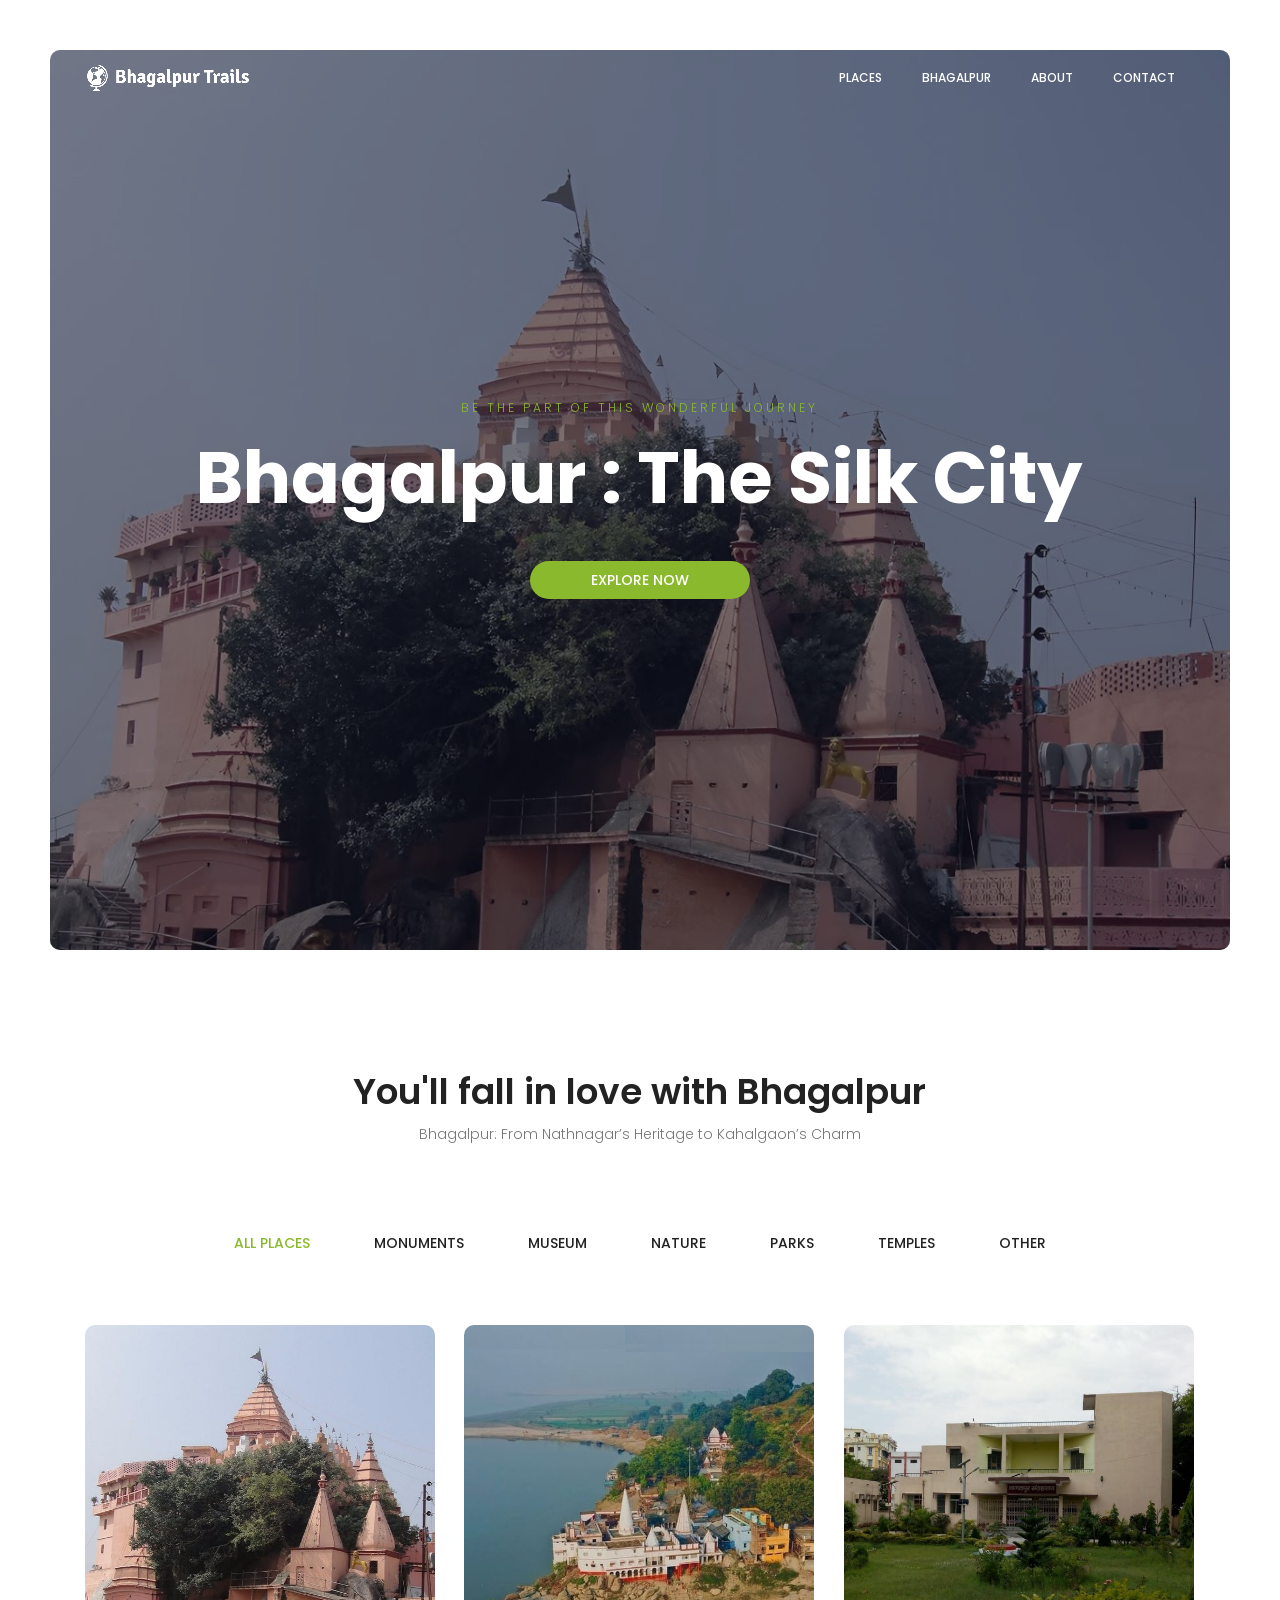
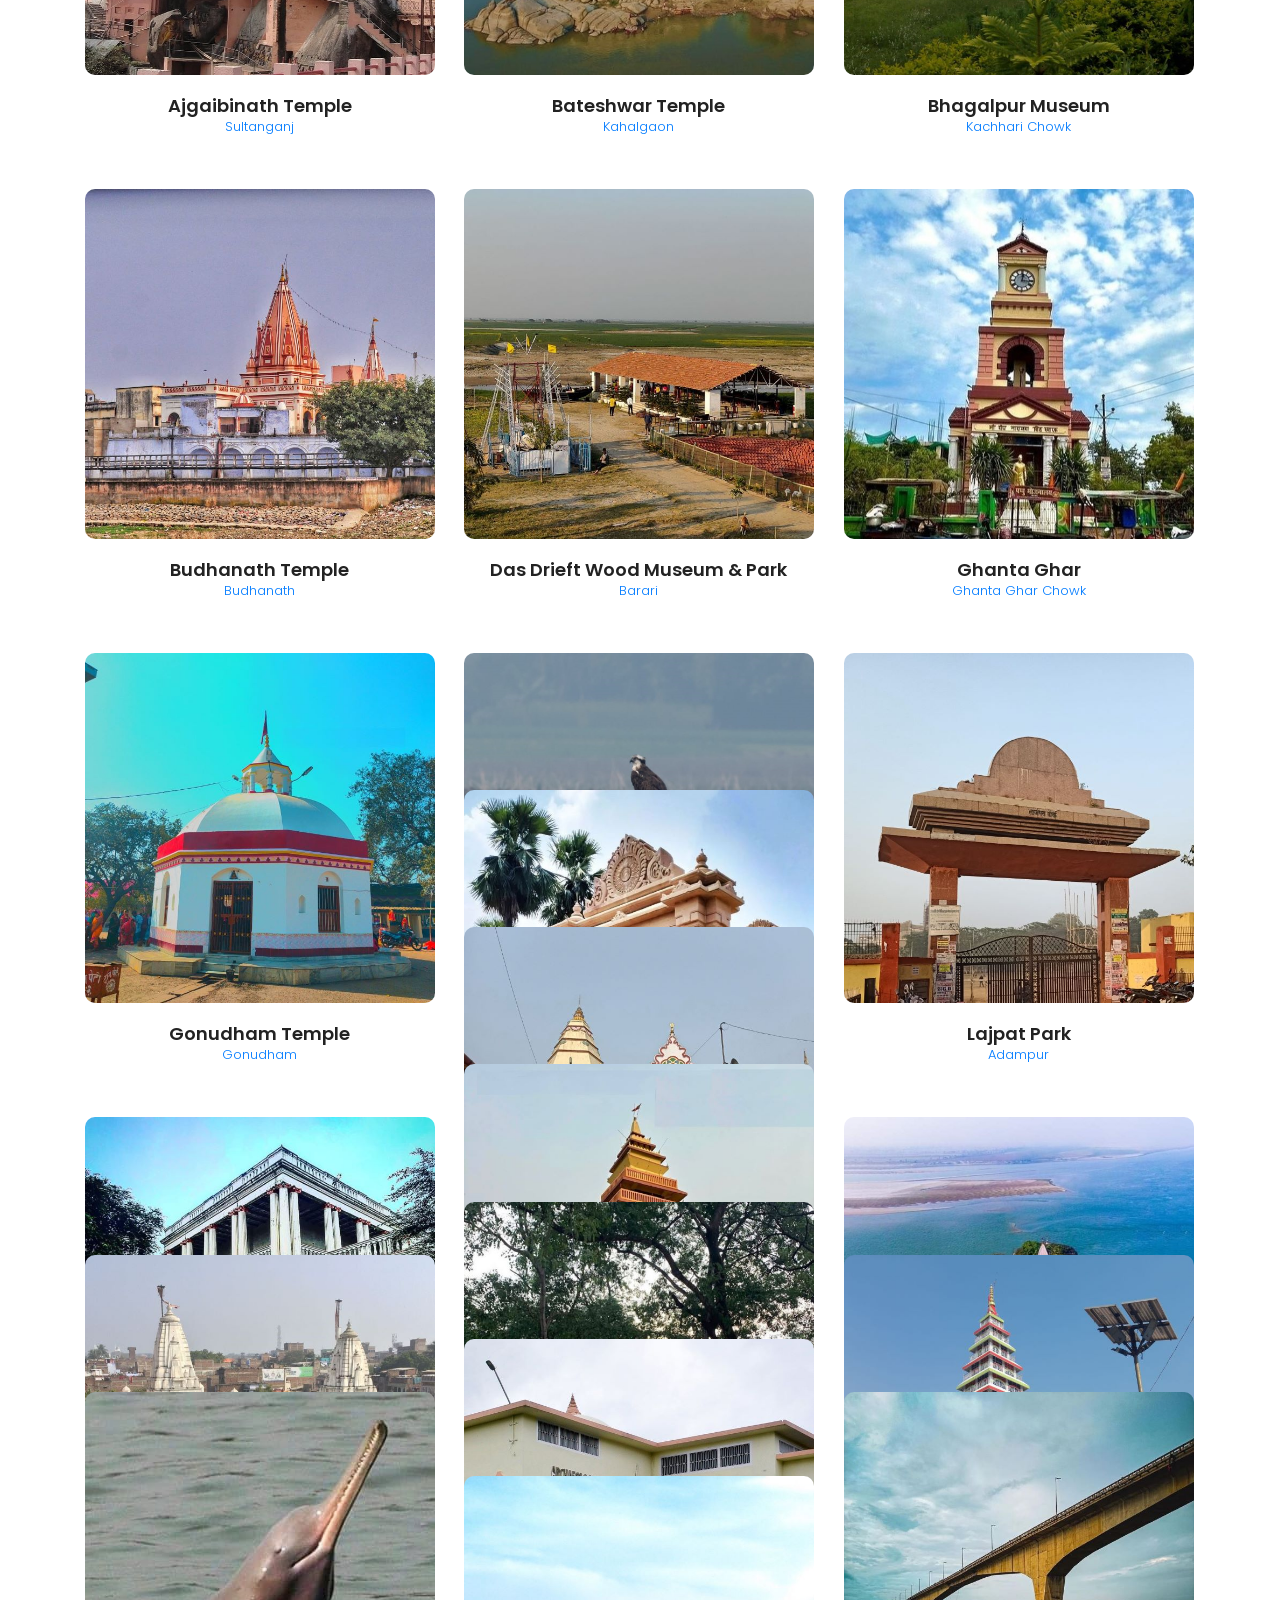
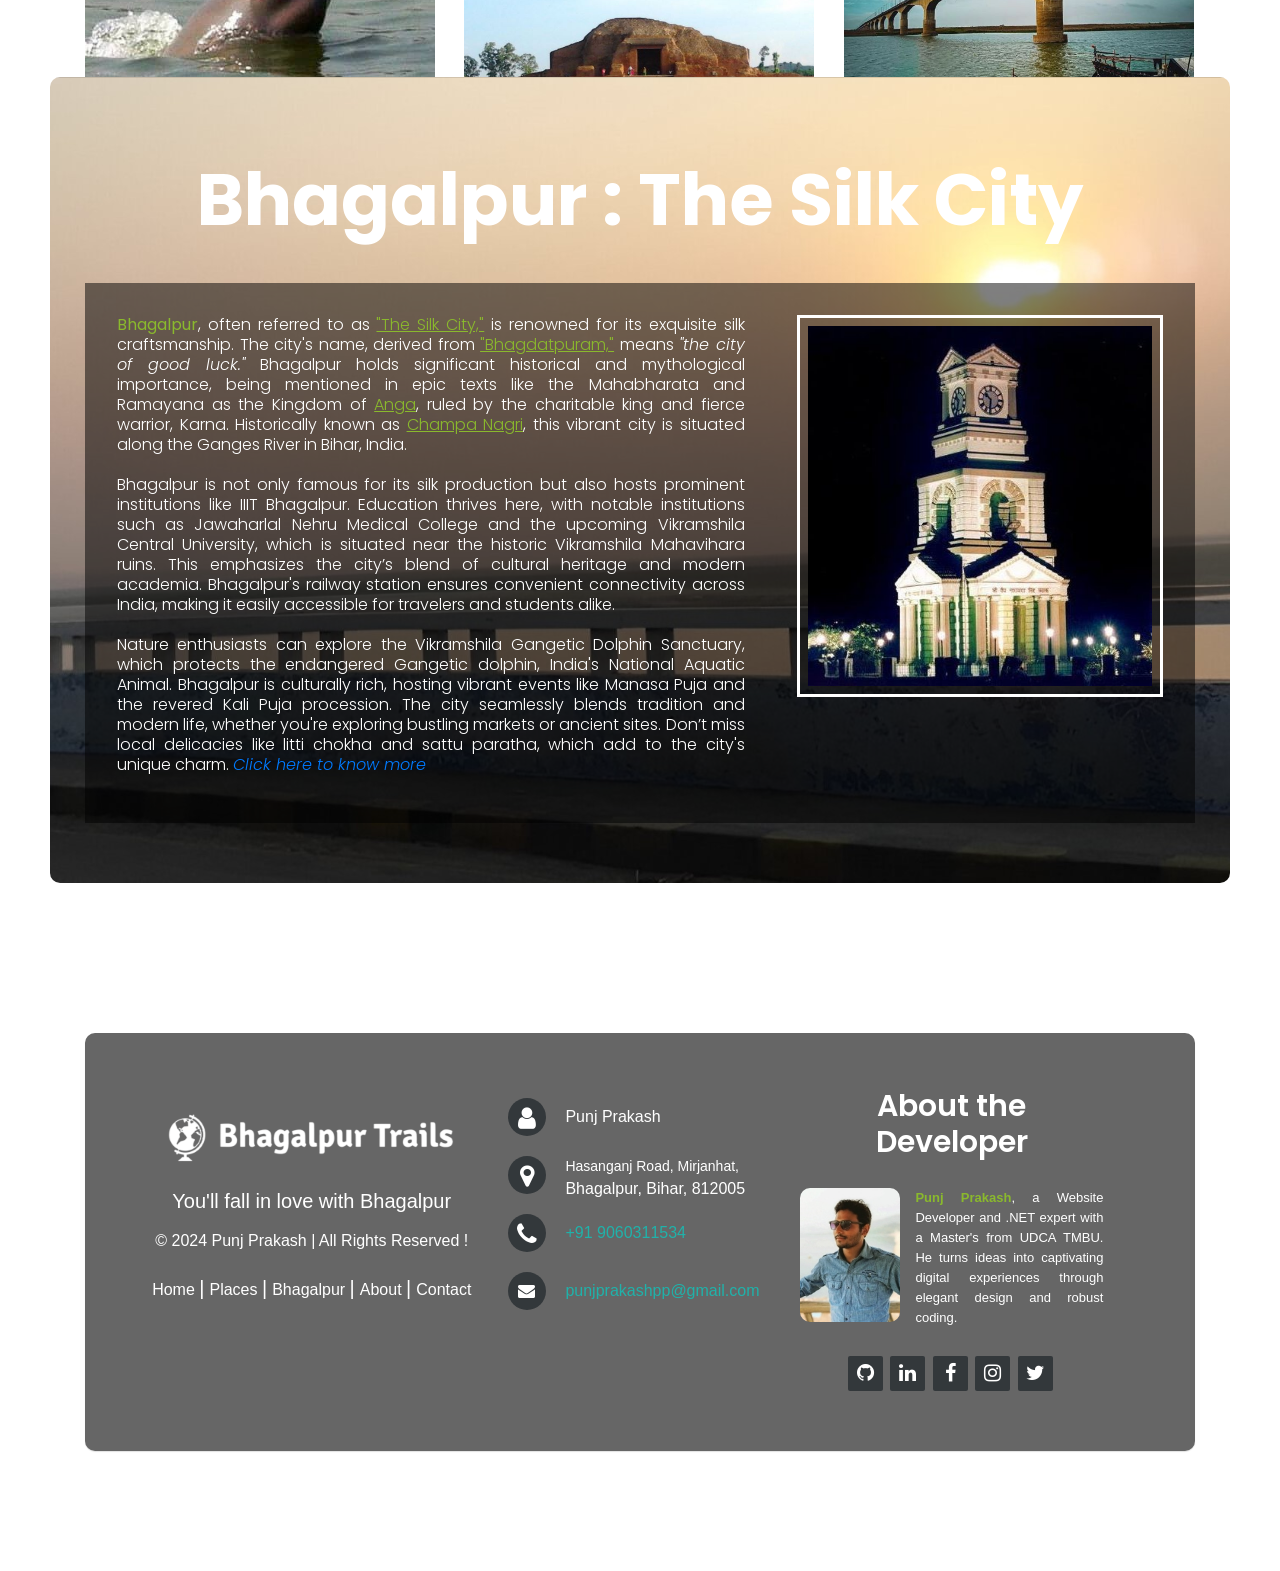
==== commit bee1815f: "new" ====
--- a/index.html
+++ b/index.html
@@ -1,5 +1,6 @@
 ﻿<!DOCTYPE html>
 <html lang="en-us" class="no-js">
+
 <head>
     <!-- Mobile Specific Meta -->
     <meta name="viewport" content="width=device-width, initial-scale=1, shrink-to-fit=no">
@@ -29,6 +30,7 @@
     <link rel="stylesheet" href="css/footer.css">
     <link rel="stylesheet" href="css/section.css">
 </head>
+
 <body>
     <div class="protfolio-wrap">
         <!-- Start Header Area -->
@@ -38,10 +40,13 @@
                     <a class="navbar-brand" href="#home">
                         <img src="img/logo.png" alt="logo">
                     </a>
-                    <button class="navbar-toggler" type="button" data-toggle="collapse" data-target="#navbarSupportedContent" aria-controls="navbarSupportedContent" aria-expanded="false" aria-label="Toggle navigation">
+                    <button class="navbar-toggler" type="button" data-toggle="collapse"
+                        data-target="#navbarSupportedContent" aria-controls="navbarSupportedContent"
+                        aria-expanded="false" aria-label="Toggle navigation">
                         <span class="text-white lnr lnr-menu"></span>
                     </button>
-                    <div class="collapse navbar-collapse justify-content-end align-items-center" id="navbarSupportedContent">
+                    <div class="collapse navbar-collapse justify-content-end align-items-center"
+                        id="navbarSupportedContent">
                         <ul class="navbar-nav">
                             <li><a href="#portfolio">Places</a></li>
                             <li><a href="#service">Bhagalpur</a></li>
@@ -332,26 +337,49 @@
         </section>
         <!-- End portfolio-area Area -->
         <!-- Start service Area -->
-        <section class="service-area service-area-gap relative" id="service">
-            <div class="content">
-                <h1><span>Bhagalpur :</span> The Silk City</h1>
-                <div class="info">
-                    <p>
-                        Bhagalpur, often referred to as "The Silk City," is renowned for its exquisite silk craftsmanship. The city's name, derived from "Bhagdatpuram," means "the city of good luck." Bhagalpur holds significant historical and mythological importance, being mentioned in epic texts like the Mahabharata and Ramayana as the Kingdom of Anga, ruled by the charitable king and fierce warrior, Karna. Historically known as Champa Nagri, this vibrant city is situated along the Ganges River in Bihar, India.
-                        <br><br>
-                        Bhagalpur is not only famous for its silk production but also hosts prominent institutions like IIIT Bhagalpur. Education thrives here, with notable institutions such as Jawaharlal Nehru Medical College and the upcoming Vikramshila Central University, which is situated near the historic Vikramshila Mahavihara ruins. This emphasizes the city’s blend of cultural heritage and modern academia. Bhagalpur's railway station ensures convenient connectivity across India, making it easily accessible for travelers and students alike.
-                        <br><br>
-                        Nature enthusiasts can explore the Vikramshila Gangetic Dolphin Sanctuary, which protects the endangered Gangetic dolphin, India's National Aquatic Animal. Bhagalpur is culturally rich, hosting vibrant events like Manasa Puja and the revered Kali Puja procession. The city seamlessly blends tradition and modern life, whether you're exploring bustling markets or ancient sites. Don’t miss local delicacies like litti chokha and sattu paratha, which add to the city's unique charm.
-                        <a href="places/Bhagalpur.aspx"> <i>Click here to know more about <u>Bhagalpur</u></i></a>
-                    </p>
-                    <img src="img/Ghantaghar.jpg" alt="Ghanta Ghar" width="520" class="img-bgp">
+        <section class="service-area section-gap relative" id="service">
+            <div class="container">
+                <div class="service-content">
+                    <h1><span>Bhagalpur :</span> The Silk City</h1>
+                    <div class="info">
+                        <p>
+                            <b>Bhagalpur</b>, often referred to as <u>"The Silk City,"</u> is renowned for its exquisite
+                            silk
+                            craftsmanship. The city's name, derived from <u>"Bhagdatpuram,"</u> means <i>"the city of
+                                good luck."</i>
+                            Bhagalpur holds significant historical and mythological importance, being mentioned in epic
+                            texts like the Mahabharata and Ramayana as the Kingdom of <u>Anga</u>, ruled by the
+                            charitable king
+                            and fierce warrior, Karna. Historically known as <u>Champa Nagri</u>, this vibrant city is
+                            situated
+                            along the Ganges River in Bihar, India.
+                            <br><br>
+                            Bhagalpur is not only famous for its silk production but also hosts prominent institutions
+                            like IIIT Bhagalpur. Education thrives here, with notable institutions such as Jawaharlal
+                            Nehru Medical College and the upcoming Vikramshila Central University, which is situated
+                            near the historic Vikramshila Mahavihara ruins. This emphasizes the city’s blend of cultural
+                            heritage and modern academia. Bhagalpur's railway station ensures convenient connectivity
+                            across India, making it easily accessible for travelers and students alike.
+                            <br><br>
+                            Nature enthusiasts can explore the Vikramshila Gangetic Dolphin Sanctuary, which protects
+                            the endangered Gangetic dolphin, India's National Aquatic Animal. Bhagalpur is culturally
+                            rich, hosting vibrant events like Manasa Puja and the revered Kali Puja procession. The city
+                            seamlessly blends tradition and modern life, whether you're exploring bustling markets or
+                            ancient sites. Don’t miss local delicacies like litti chokha and sattu paratha, which add to
+                            the city's unique charm.
+                            <a href="places/Bhagalpur.aspx"> <i>Click here to know more</i></a>
+                        </p>
+                        <img src="img/Ghantaghar.jpg" alt="Ghanta Ghar" class="img-bgp" />
+                    </div>
                 </div>
             </div>
-        </section>
-        <!-- End service Area -->
-        <!-- start footer Area -->
-        <div class="footer-area section-gap">
-            <footer class="footer-distributed">
+    </div>
+    </section>
+    <!-- End service Area -->
+    <!-- start footer Area -->
+    <footer class="footer-area section-gap relative">
+        <div class="container">
+            <div class="footer-distributed">
                 <div class="footer-left">
                     <span><img class="footer-logo" alt="logo-footer" src="img/logo-footer.png" /></span>
                     <P class="tagline">You'll fall in love with Bhagalpur</P>
@@ -386,22 +414,29 @@
                     <h2>About the Developer</h2><br />
                     <p class="footer-company-about">
                         <span><img src="img/punj.jpg" alt="Developer" /></span>
-                        <b>Punj Prakash</b>, a Website Developer and .NET expert with a Master's from UDCA TMBU. He turns ideas into captivating digital experiences through elegant design and robust coding.
+                        <b>Punj Prakash</b>, a Website Developer and .NET expert with a Master's from UDCA TMBU. He
+                        turns ideas into captivating digital experiences through elegant design and robust coding.
                     </p><br />
                     <div class="footer-icons">
                         <a href="https://github.com/punjprakashpp" target="_blank"><i class="fa fa-github"></i></a>
-                        <a href="https://www.linkedin.com/in/punjprakashpp" target="_blank"><i class="fa fa-linkedin"></i></a>
-                        <a href="https://www.facebook.com/punjprakashop" target="_blank"><i class="fa fa-facebook"></i></a>
-                        <a href="https://www.instagram.com/punjprakashpp" target="_blank"><i class="fa fa-instagram"></i></a>
-                        <a href="https://x.com/punjprakashpp" target="_blank"><i class="fa fa-twitter" target="_blank"></i></a>
-                    </div>
-                </div>
-            </footer>
+                        <a href="https://www.linkedin.com/in/punjprakashpp" target="_blank"><i
+                                class="fa fa-linkedin"></i></a>
+                        <a href="https://www.facebook.com/punjprakashop" target="_blank"><i
+                                class="fa fa-facebook"></i></a>
+                        <a href="https://www.instagram.com/punjprakashpp" target="_blank"><i
+                                class="fa fa-instagram"></i></a>
+                        <a href="https://x.com/punjprakashpp" target="_blank"><i class="fa fa-twitter"></i></a>
+                    </div>
+                </div>
+            </div>
         </div>
-        <!-- End footer Area -->
+    </footer>
+    <!-- End footer Area -->
     </div>
     <script src="js/vendor/jquery-2.2.4.min.js"></script>
-    <script src="https://cdnjs.cloudflare.com/ajax/libs/popper.js/1.12.9/umd/popper.min.js" integrity="sha384-ApNbgh9B+Y1QKtv3Rn7W3mgPxhU9K/ScQsAP7hUibX39j7fakFPskvXusvfa0b4Q" crossorigin="anonymous"></script>
+    <script src="https://cdnjs.cloudflare.com/ajax/libs/popper.js/1.12.9/umd/popper.min.js"
+        integrity="sha384-ApNbgh9B+Y1QKtv3Rn7W3mgPxhU9K/ScQsAP7hUibX39j7fakFPskvXusvfa0b4Q"
+        crossorigin="anonymous"></script>
     <script src="js/vendor/bootstrap.min.js"></script>
     <script src="js/easing.min.js"></script>
     <script src="js/jquery.ajaxchimp.min.js"></script>
@@ -414,4 +449,5 @@
     <script src="js/isotope.pkgd.min.js"></script>
     <script src="js/main.js"></script>
 </body>
-</html>
+
+</html>
--- a/css/section.css
+++ b/css/section.css
@@ -3,99 +3,89 @@
     border-radius: 10px;
     background: url(../img/bridge.jpg) center;
     background-size: cover;
-    position: relative;
-    width: 100%;
-    display: flex;
-    flex-direction: column;
-    justify-content: flex-start;
-}
-.service-area-gap{
-    padding: 80px 0;
+    padding: 60px 0;
 }
 
-.service-area .content {
-    margin-left: 60px;
-    margin-right: 60px;
-    display: flex;
-    flex-direction: column;
+.service-content {
+    text-align: center;
 }
 
-    .service-area .content .info {
-        display: flex;
-        flex-direction: row;
-        align-items: flex-start;
-        justify-content: space-between;
-        margin-bottom: 40px;
-        flex-wrap: wrap;
+.service-content h1 {
+    color: #fff;
+    font-size: 72px;
+    font-weight: 700;
+    line-height: 1em;
+    margin-top: 20px;
+    margin-bottom: 40px;
+}
+
+.service-content h1 span {
+    font-weight: 700;
+}
+
+@media (max-width: 991.98px) {
+    .service-content h1 {
+        font-size: 36px;
     }
 
-    .service-area .content h1 {
-        color: #226A80;
+    .service-content h1 br {
+        display: none;
+    }
+}
+
+@media (max-width: 1199.98px) {
+    .service-content h1 {
         font-size: 45px;
-        text-transform: uppercase;
-        font-weight: 800;
-        letter-spacing: 2px;
-        line-height: 50px;
-        margin-bottom: 30px;
+    }
+}
+
+@media (max-width: 414px) {
+    .service-content h1 {
+        font-size: 40px;
+    }
+}
+
+.info {
+    display: flex;
+    align-items: flex-start;
+    justify-content: space-between;
+    flex-wrap: wrap;
+    background-color: rgba(0, 0, 0, 0.5);
+    padding: 2rem;
+    text-align: justify;
+}
+
+.info p {
+    font-size: medium;
+    line-height: 1.25em;
+    color: white;
+    width: 60%;
+    box-sizing: border-box;
+    margin-right: 20px;
+}
+
+.img-bgp {
+    width: 35%;
+    padding: .5rem;
+    border-style: solid;
+    border-color: white;
+    box-sizing: border-box;
+}
+
+@media (max-width: 980px) {
+    .info {
+        flex-direction: column;
+        align-items: center;
+    }
+
+    .info p {
+        font-size: 16px;
+        width: 100%;
+        margin-right: 0;
+        margin-bottom: 20px;
+    }
+
+    .img-bgp {
         width: 100%;
     }
-
-        .service-area .content h1 span {
-            color: #fff;
-            font-size: 40px;
-            font-weight: 600;
-        }
-
-    .service-area .content .info p {
-        font-size: medium;
-        line-height: 1.25em;
-        background-color: rgba(0, 0, 0, 0.5);
-        color: white;
-        padding: 2rem;
-        width: 60%;
-        box-sizing: border-box;
-        margin-right: 20px;
-    }
-
-    .service-area .content .info .img-bgp {
-        width: 35%;
-        padding: .5rem;
-        border-style: solid;
-        border-color: white;
-        box-sizing: border-box;
-    }
-
-@media (max-width: 980px) {
-    .service-area .content {
-        margin: 20px;
-    }
-
-        .service-area .content .info {
-            flex-direction: column;
-            align-items: center;
-        }
-
-            .service-area .content .info h1 {
-                font-size: 35px;
-                line-height: 40px;
-            }
-
-                .service-area .content .info h1 span {
-                    font-size: 30px;
-                    font-weight: 600;
-                }
-
-            .service-area .content .info p {
-                font-size: 16px;
-                width: 100%;
-                margin-right: 0;
-                margin-bottom: 20px;
-            }
-
-            .service-area .content .info .img-bgp {
-                float: none;
-                display: block;
-                width: 100%;
-                margin-top: 0;
-            }
 }
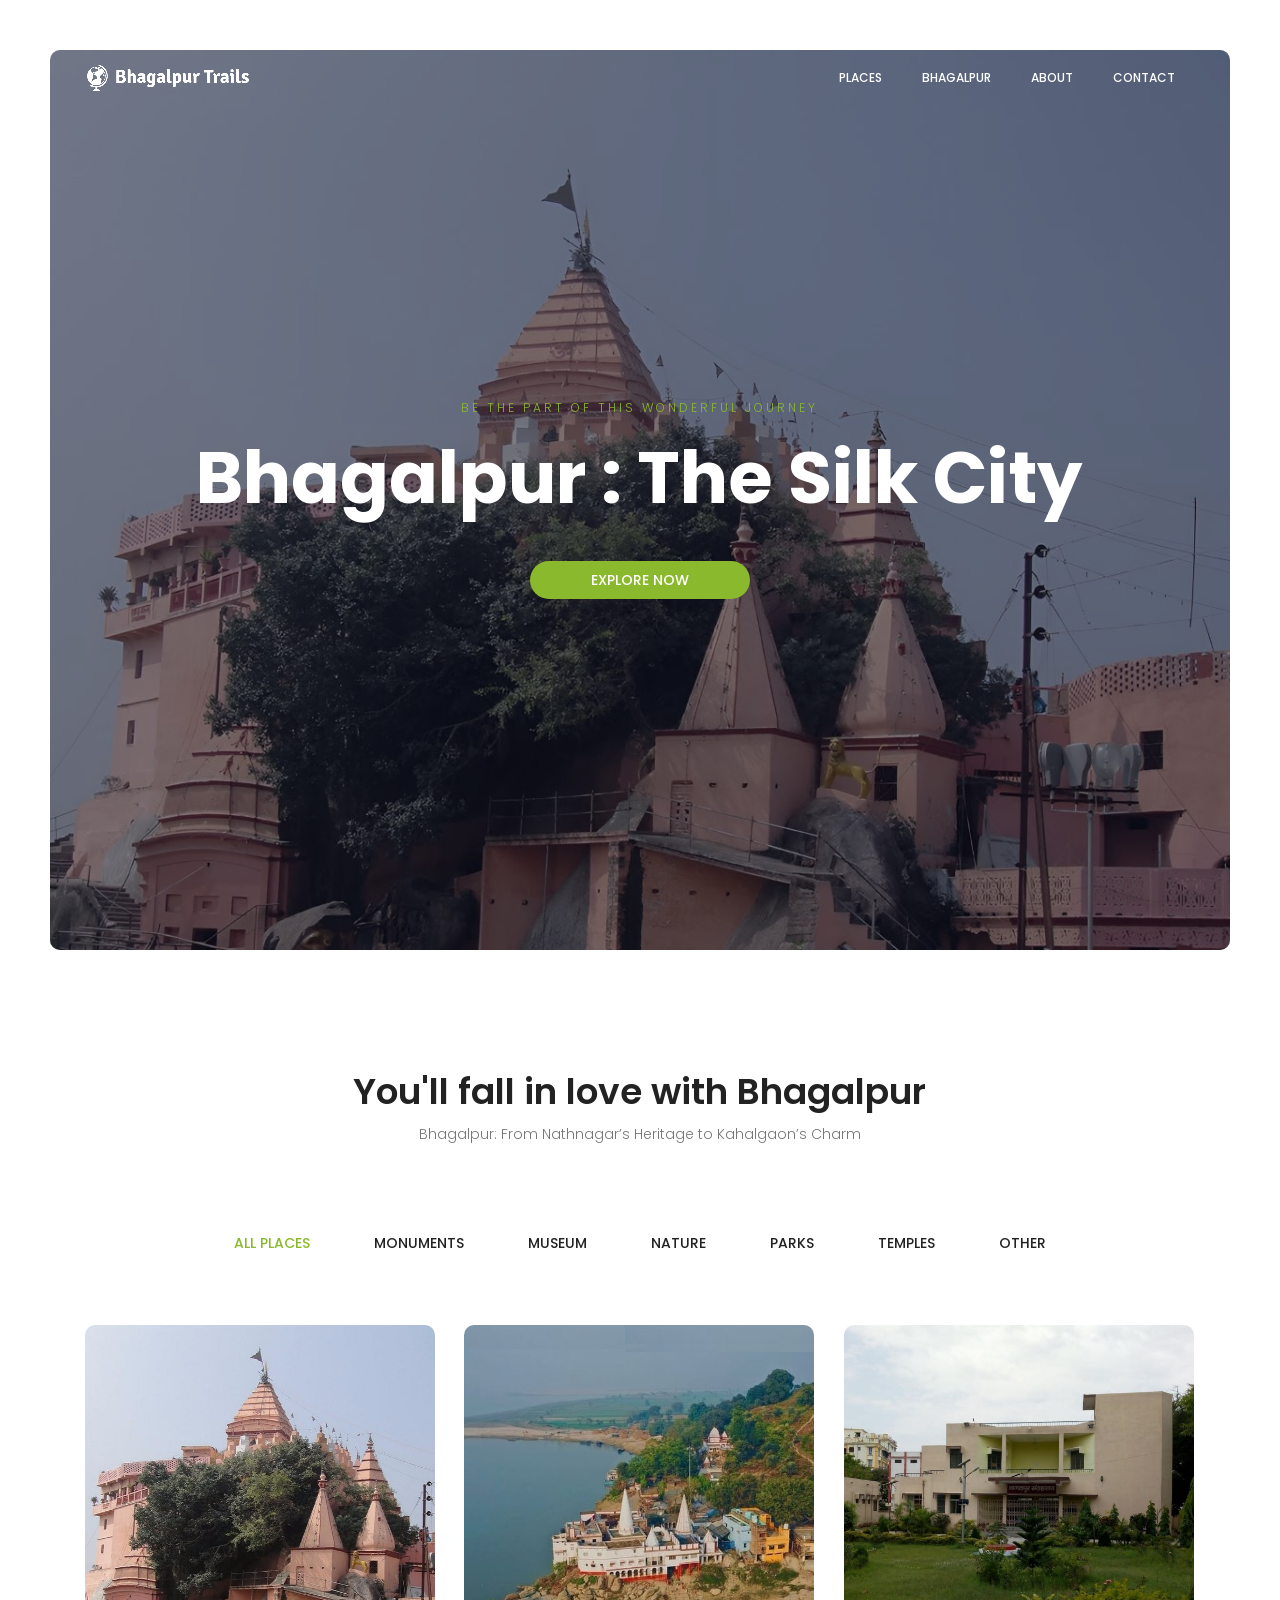
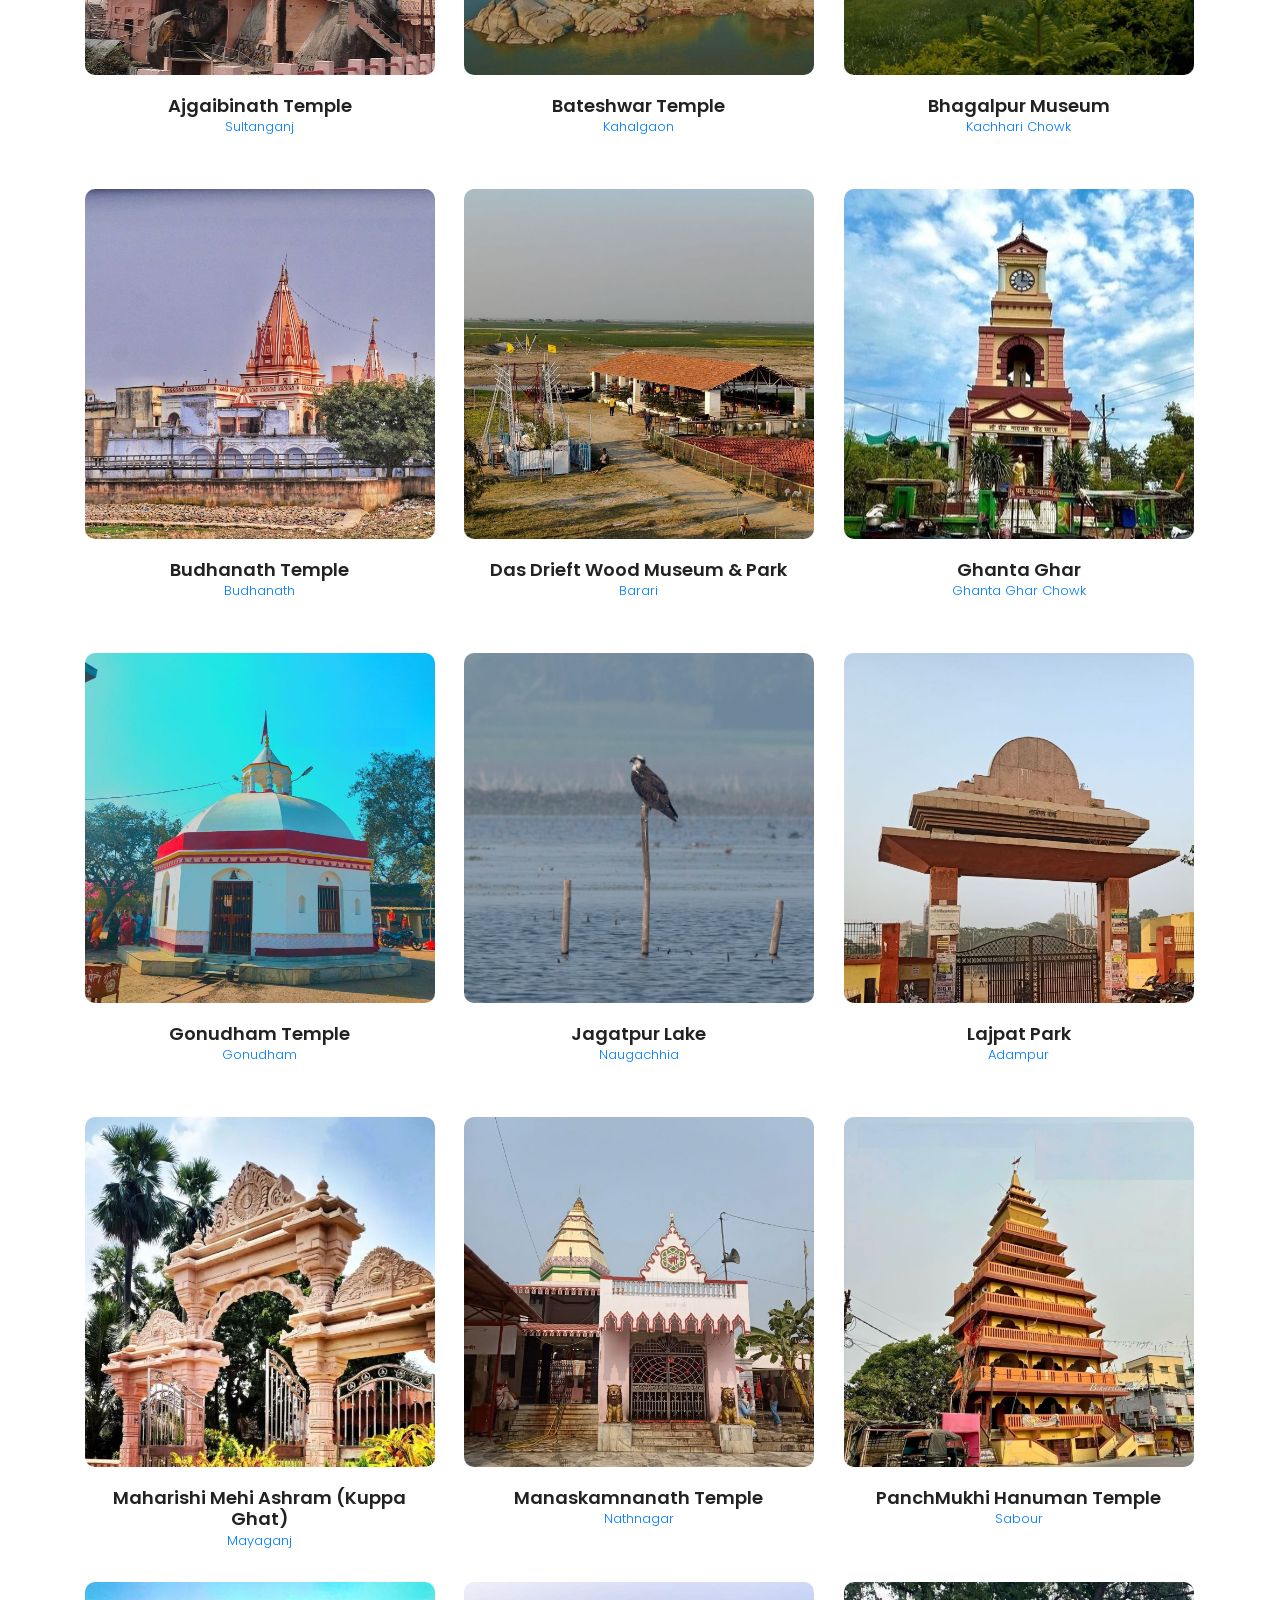
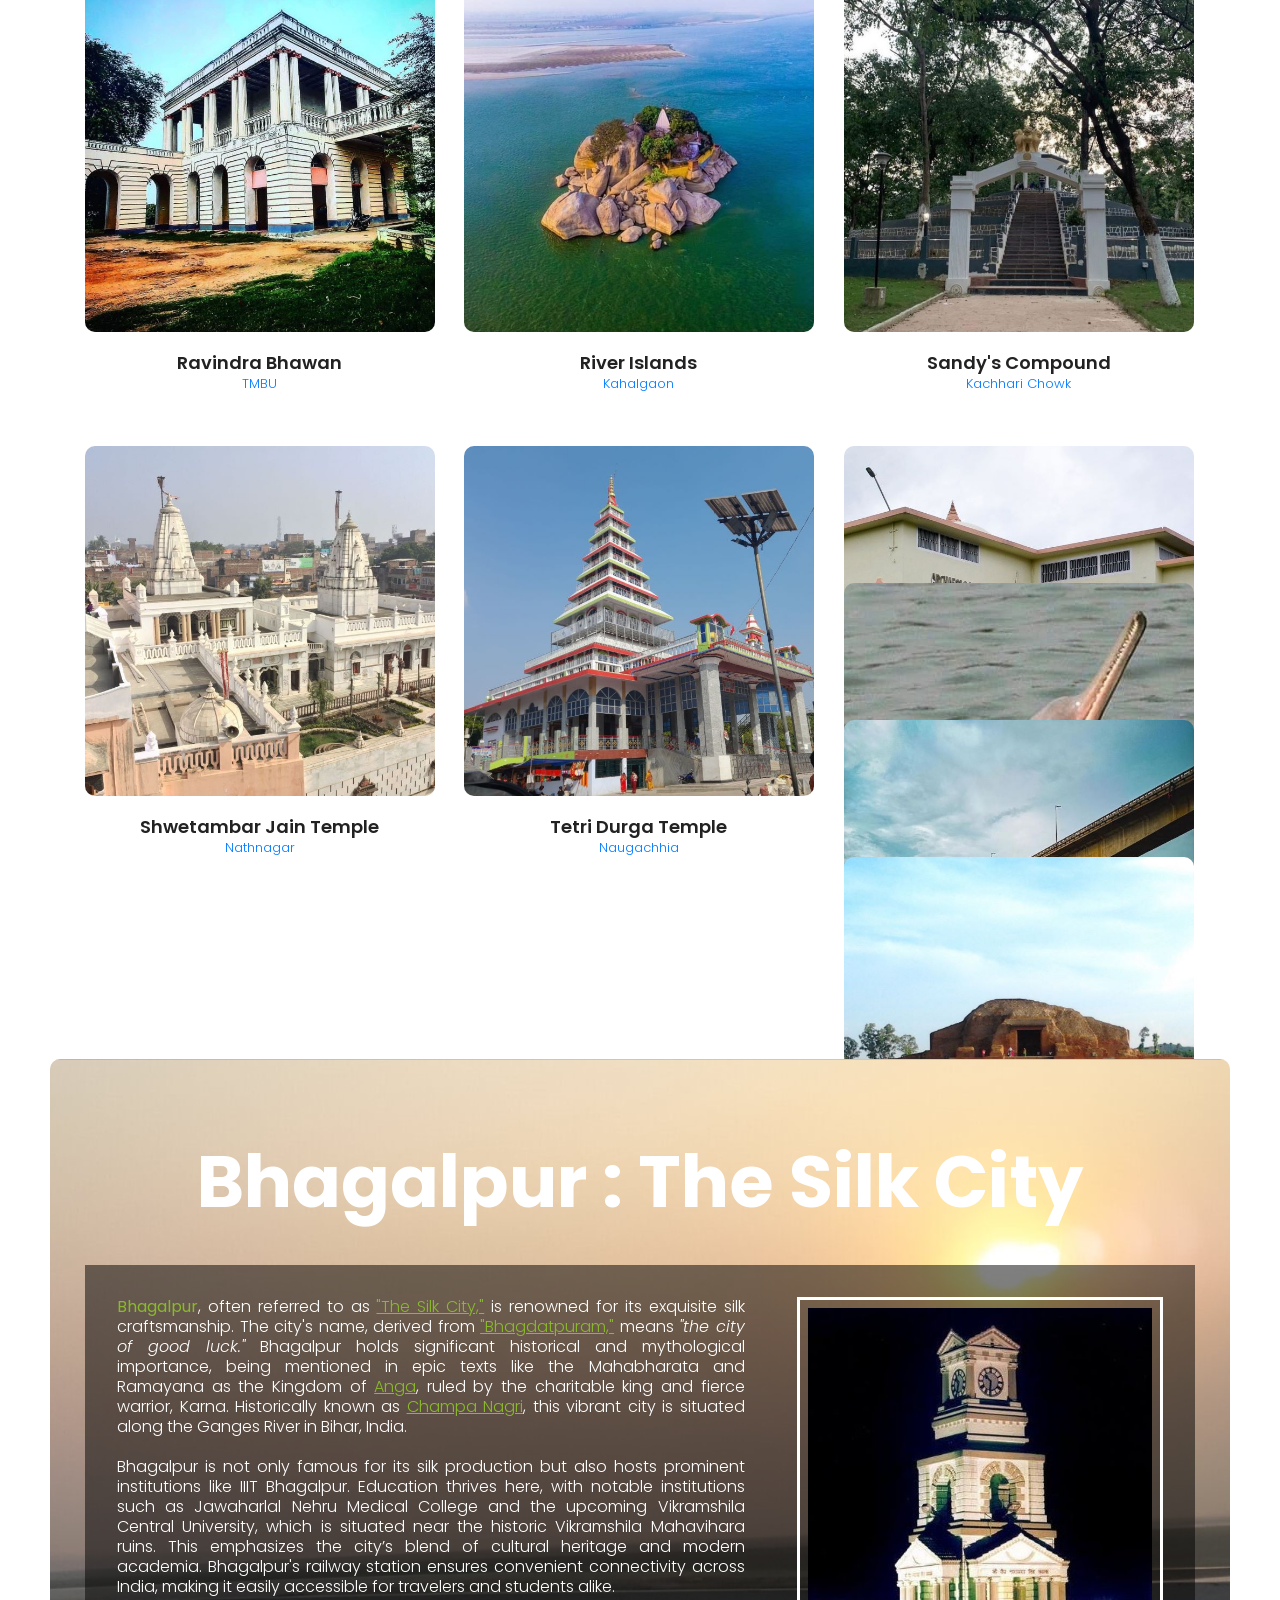
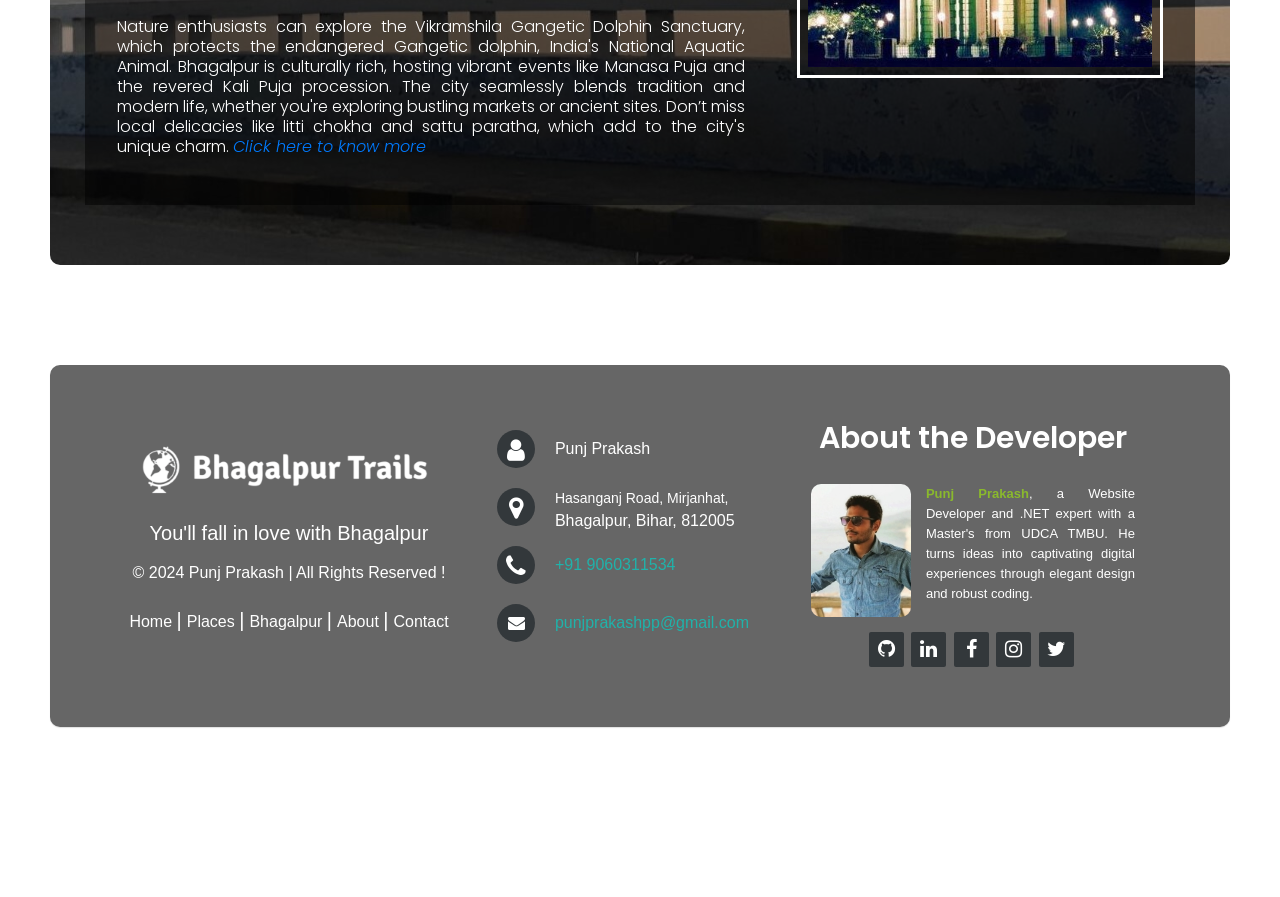
==== commit 452f72cc: "Update index.html" ====
--- a/index.html
+++ b/index.html
@@ -373,12 +373,10 @@
                     </div>
                 </div>
             </div>
-    </div>
-    </section>
-    <!-- End service Area -->
-    <!-- start footer Area -->
-    <footer class="footer-area section-gap relative">
-        <div class="container">
+        </section>
+        <!-- End service Area -->
+        <!-- start footer Area -->
+        <footer class="footer-area section-gap relative">
             <div class="footer-distributed">
                 <div class="footer-left">
                     <span><img class="footer-logo" alt="logo-footer" src="img/logo-footer.png" /></span>
@@ -429,9 +427,8 @@
                     </div>
                 </div>
             </div>
-        </div>
-    </footer>
-    <!-- End footer Area -->
+        </footer>
+        <!-- End footer Area -->
     </div>
     <script src="js/vendor/jquery-2.2.4.min.js"></script>
     <script src="https://cdnjs.cloudflare.com/ajax/libs/popper.js/1.12.9/umd/popper.min.js"
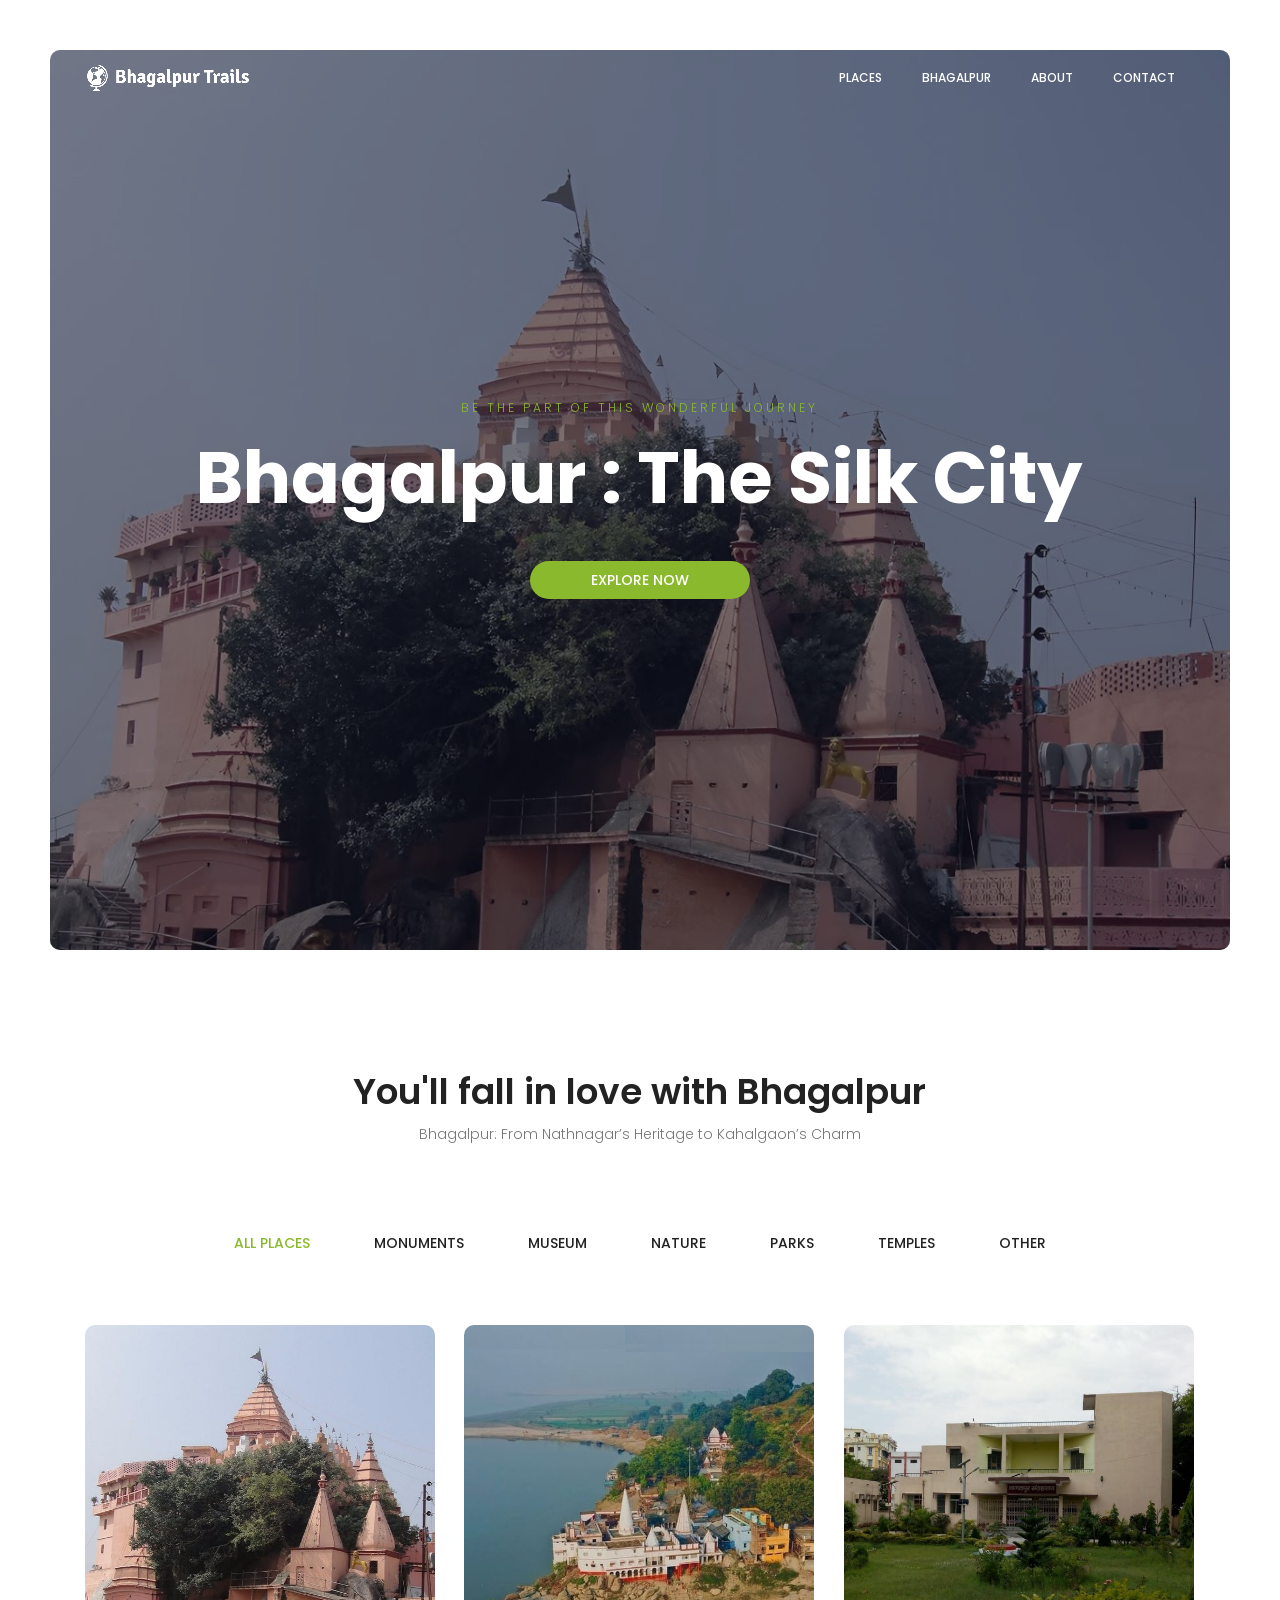
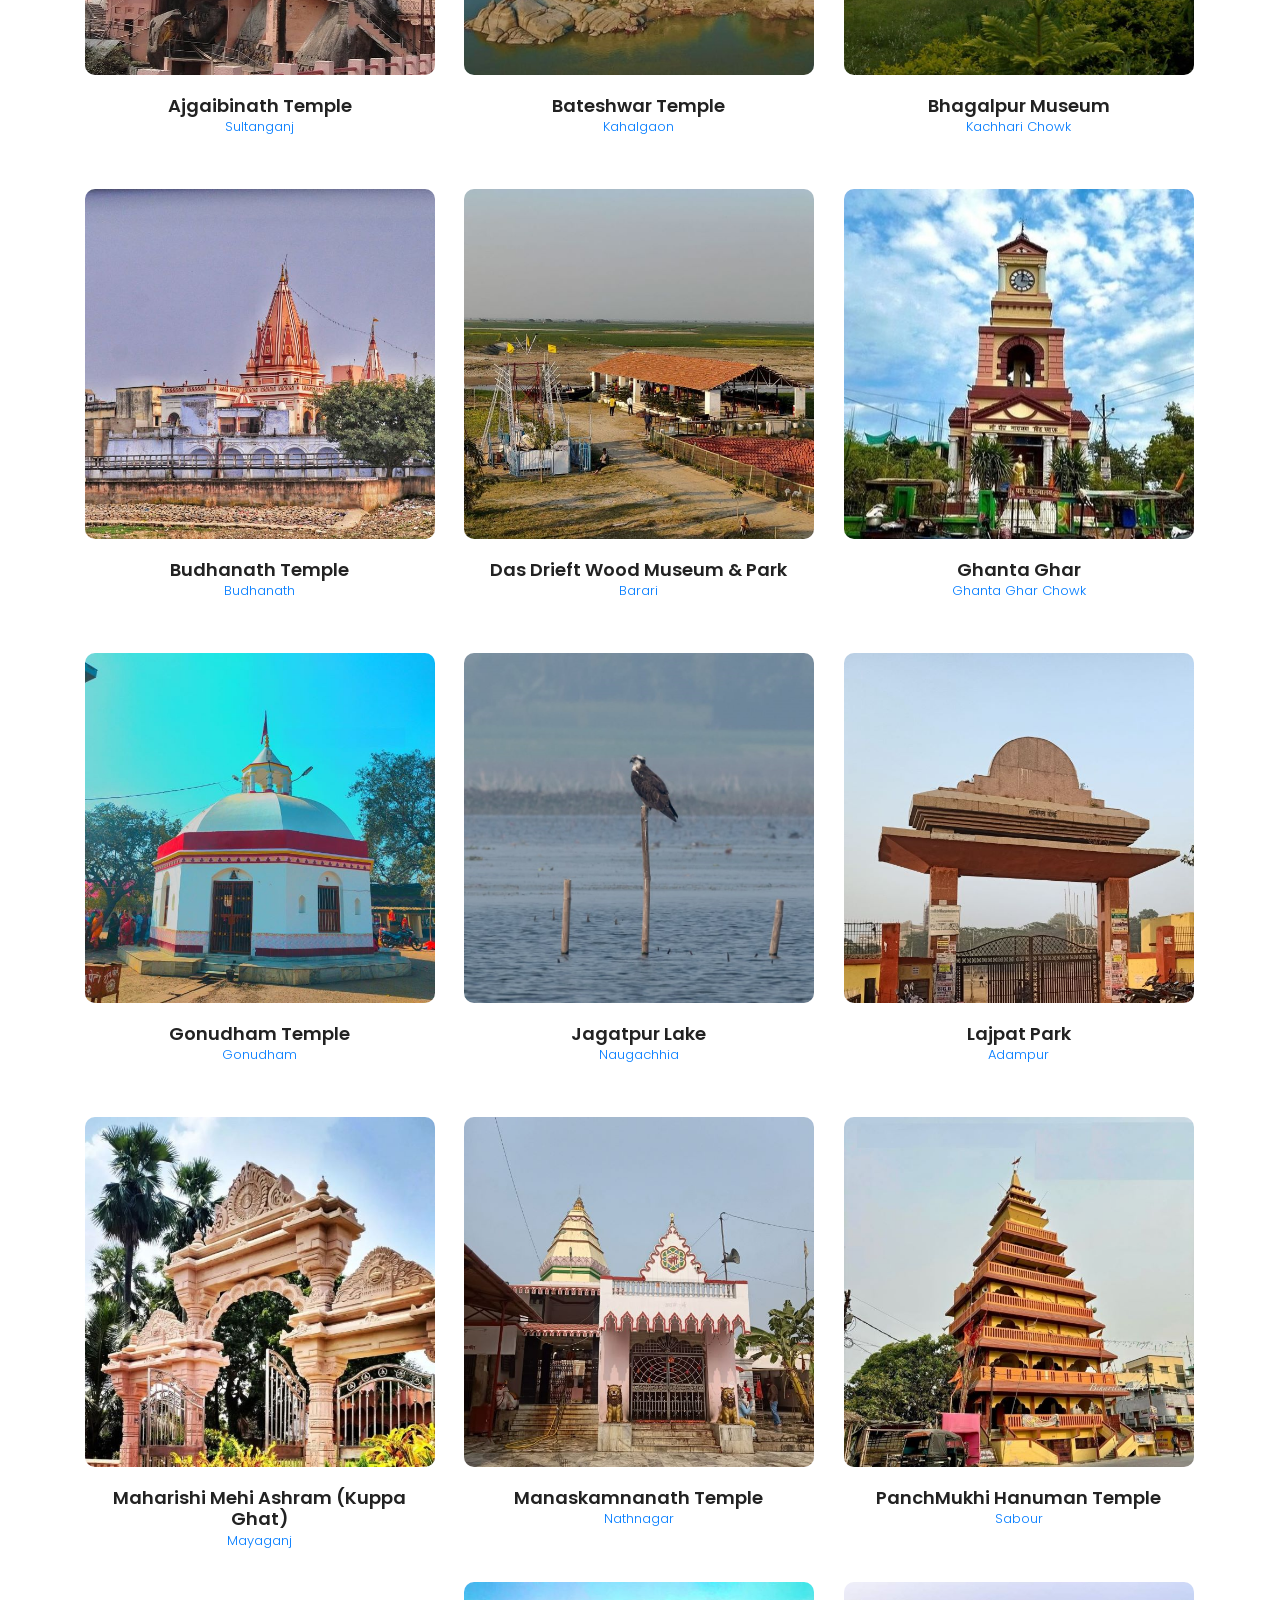
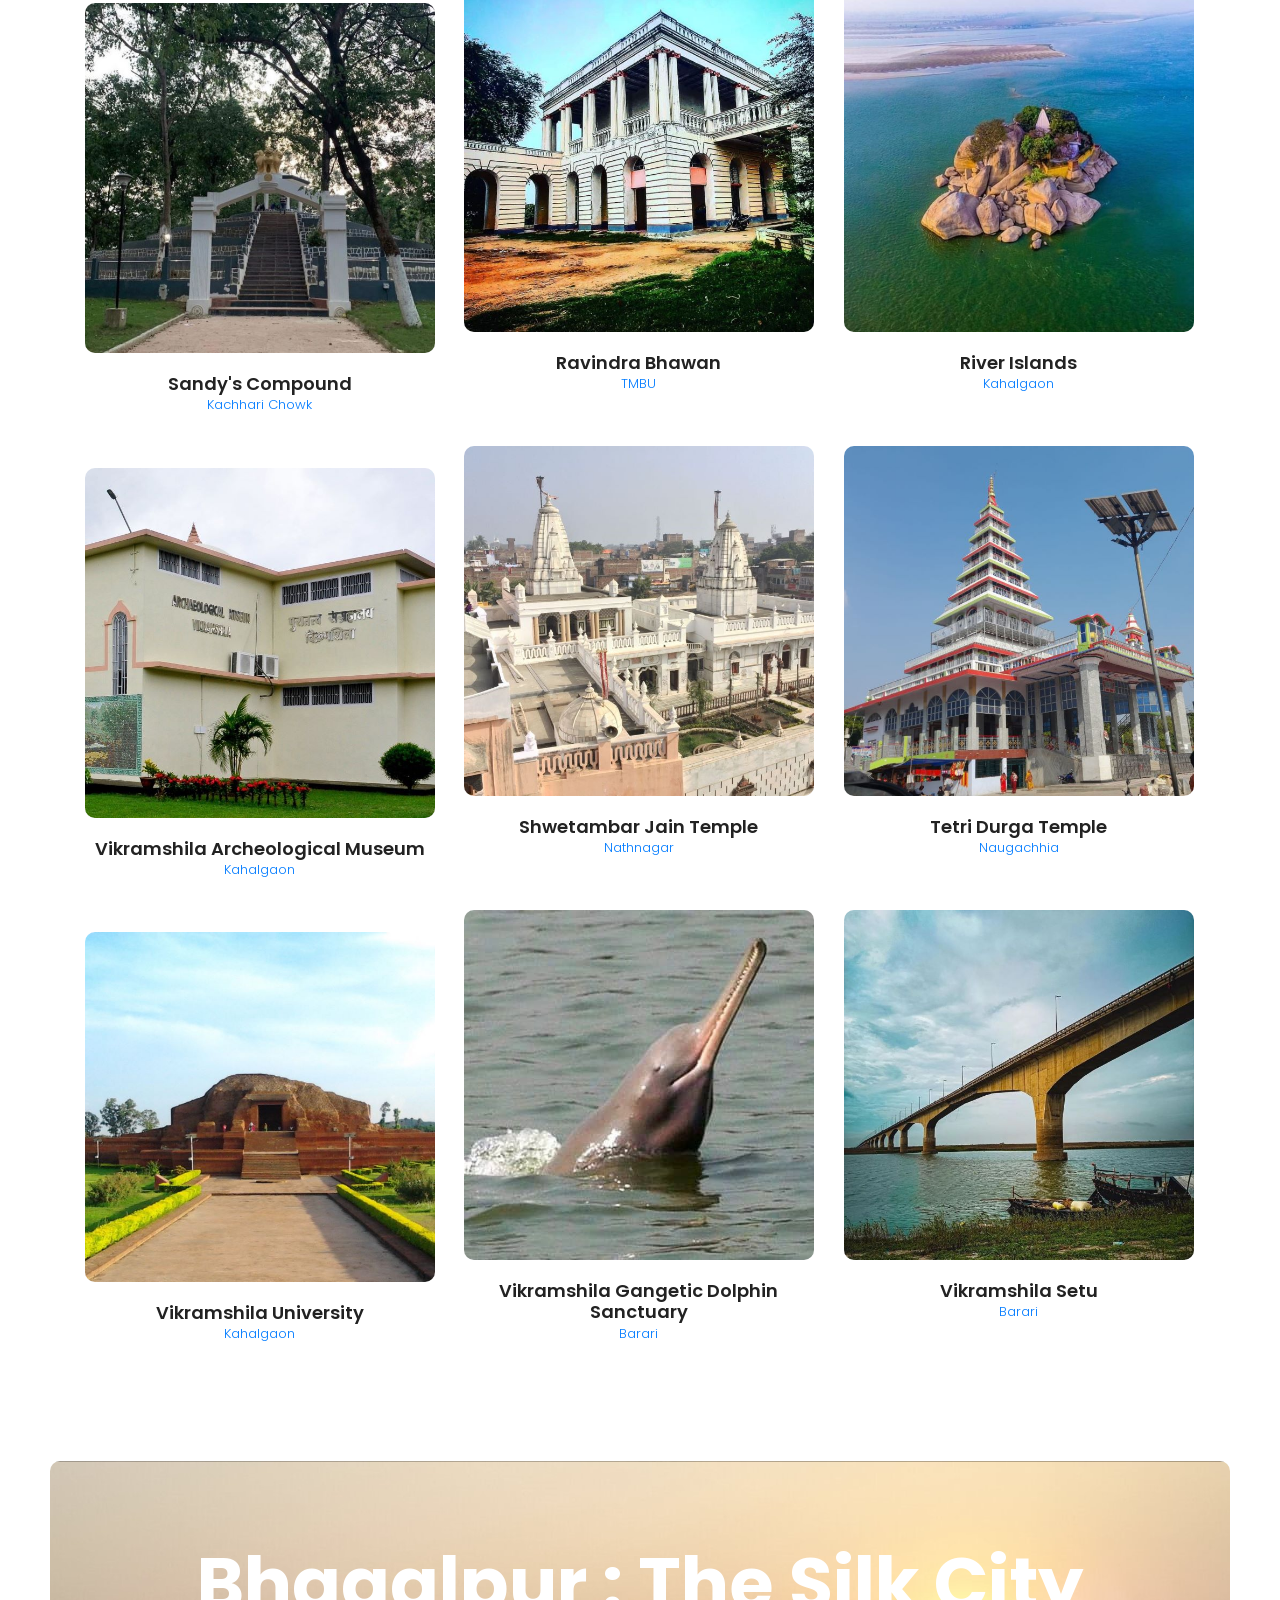
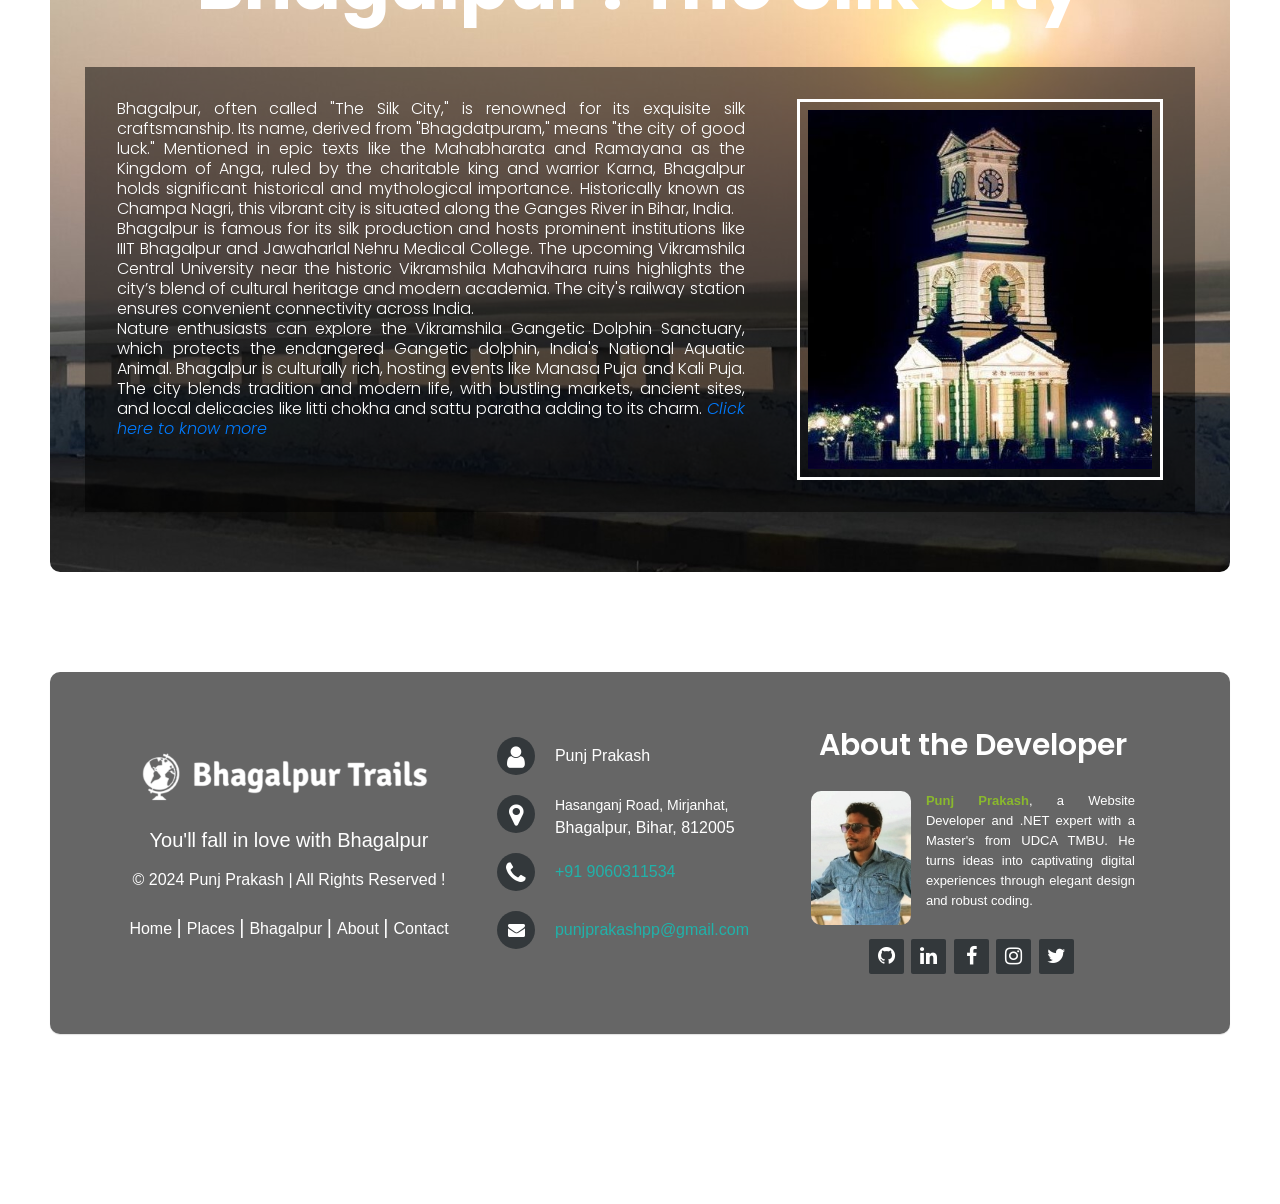
==== commit 6d0a3d0c: "commit" ====
--- a/index.html
+++ b/index.html
@@ -343,30 +343,11 @@
                     <h1><span>Bhagalpur :</span> The Silk City</h1>
                     <div class="info">
                         <p>
-                            <b>Bhagalpur</b>, often referred to as <u>"The Silk City,"</u> is renowned for its exquisite
-                            silk
-                            craftsmanship. The city's name, derived from <u>"Bhagdatpuram,"</u> means <i>"the city of
-                                good luck."</i>
-                            Bhagalpur holds significant historical and mythological importance, being mentioned in epic
-                            texts like the Mahabharata and Ramayana as the Kingdom of <u>Anga</u>, ruled by the
-                            charitable king
-                            and fierce warrior, Karna. Historically known as <u>Champa Nagri</u>, this vibrant city is
-                            situated
-                            along the Ganges River in Bihar, India.
-                            <br><br>
-                            Bhagalpur is not only famous for its silk production but also hosts prominent institutions
-                            like IIIT Bhagalpur. Education thrives here, with notable institutions such as Jawaharlal
-                            Nehru Medical College and the upcoming Vikramshila Central University, which is situated
-                            near the historic Vikramshila Mahavihara ruins. This emphasizes the city’s blend of cultural
-                            heritage and modern academia. Bhagalpur's railway station ensures convenient connectivity
-                            across India, making it easily accessible for travelers and students alike.
-                            <br><br>
-                            Nature enthusiasts can explore the Vikramshila Gangetic Dolphin Sanctuary, which protects
-                            the endangered Gangetic dolphin, India's National Aquatic Animal. Bhagalpur is culturally
-                            rich, hosting vibrant events like Manasa Puja and the revered Kali Puja procession. The city
-                            seamlessly blends tradition and modern life, whether you're exploring bustling markets or
-                            ancient sites. Don’t miss local delicacies like litti chokha and sattu paratha, which add to
-                            the city's unique charm.
+                            Bhagalpur, often called "The Silk City," is renowned for its exquisite silk craftsmanship. Its name, derived from "Bhagdatpuram," means "the city of good luck." Mentioned in epic texts like the Mahabharata and Ramayana as the Kingdom of Anga, ruled by the charitable king and warrior Karna, Bhagalpur holds significant historical and mythological importance. Historically known as Champa Nagri, this vibrant city is situated along the Ganges River in Bihar, India.
+                            <br>
+                            Bhagalpur is famous for its silk production and hosts prominent institutions like IIIT Bhagalpur and Jawaharlal Nehru Medical College. The upcoming Vikramshila Central University near the historic Vikramshila Mahavihara ruins highlights the city’s blend of cultural heritage and modern academia. The city's railway station ensures convenient connectivity across India.
+                            <br>
+                            Nature enthusiasts can explore the Vikramshila Gangetic Dolphin Sanctuary, which protects the endangered Gangetic dolphin, India's National Aquatic Animal. Bhagalpur is culturally rich, hosting events like Manasa Puja and Kali Puja. The city blends tradition and modern life, with bustling markets, ancient sites, and local delicacies like litti chokha and sattu paratha adding to its charm.
                             <a href="places/Bhagalpur.aspx"> <i>Click here to know more</i></a>
                         </p>
                         <img src="img/Ghantaghar.jpg" alt="Ghanta Ghar" class="img-bgp" />
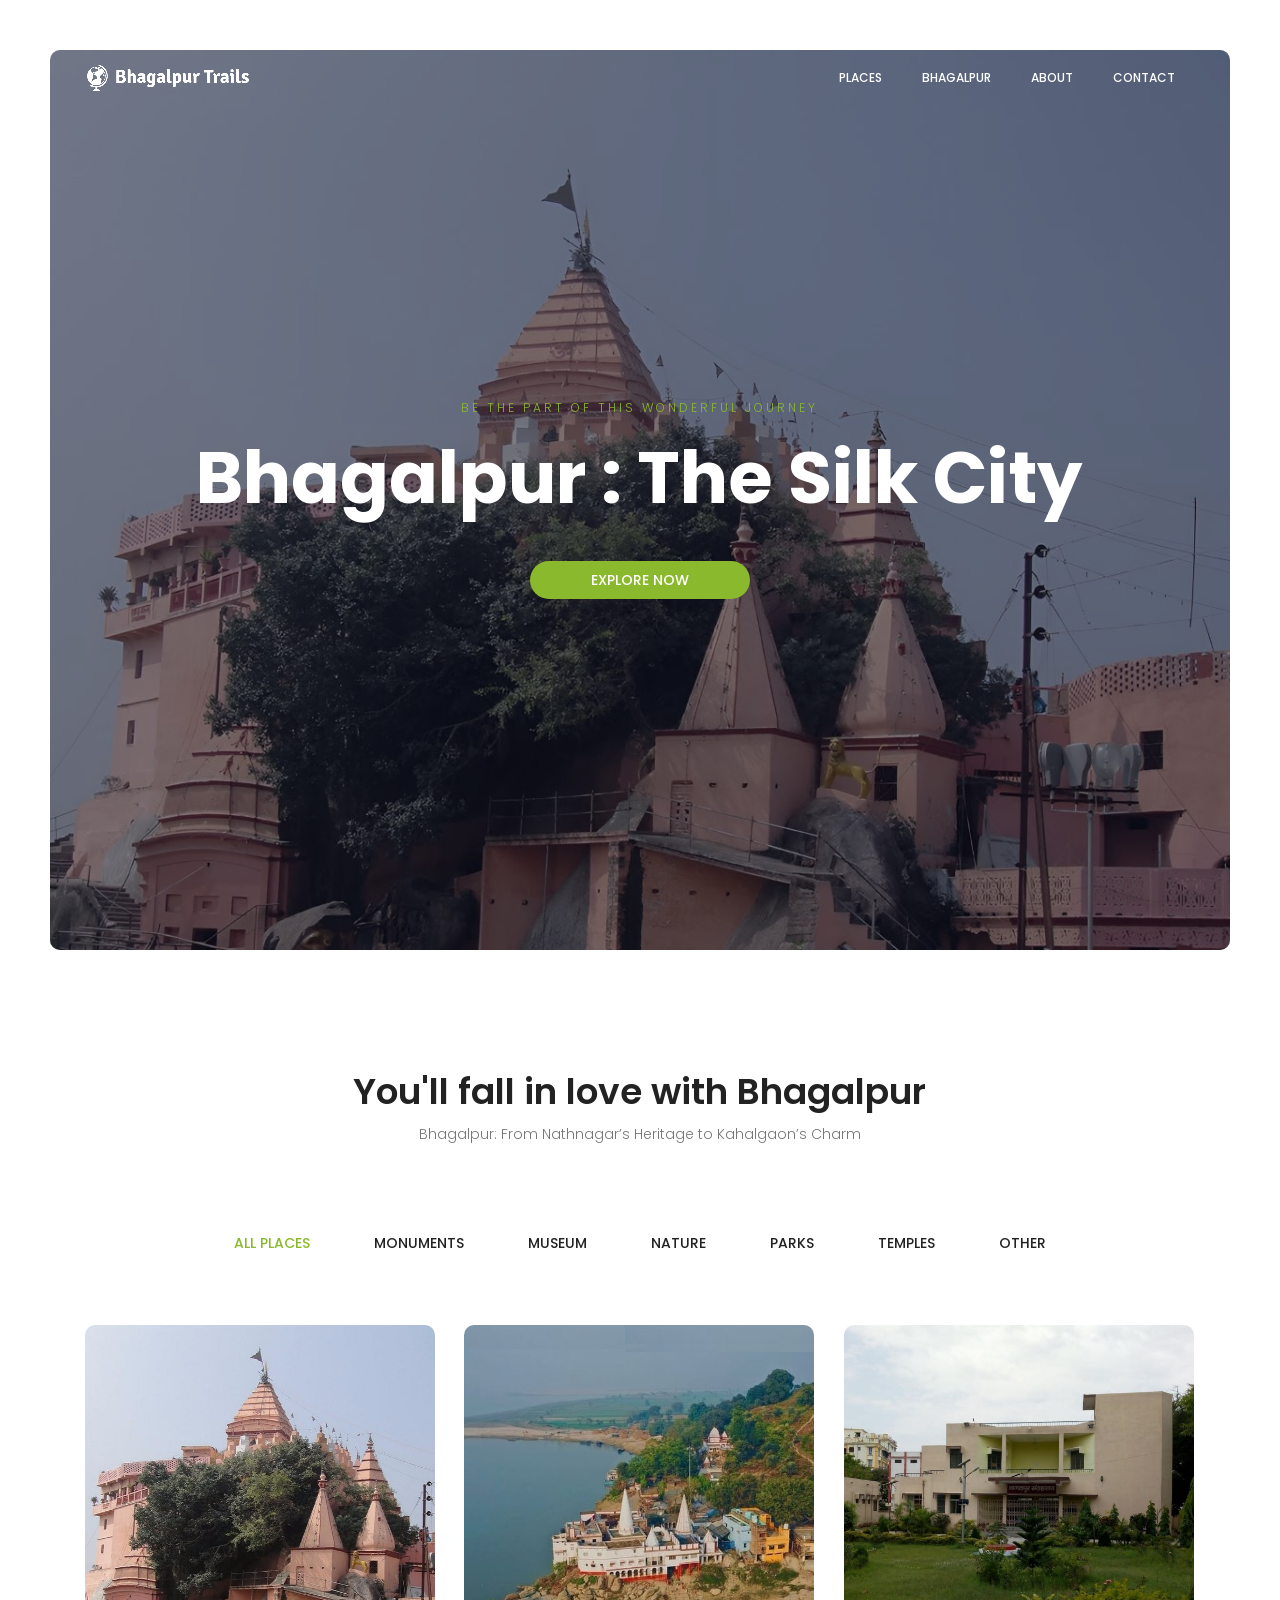
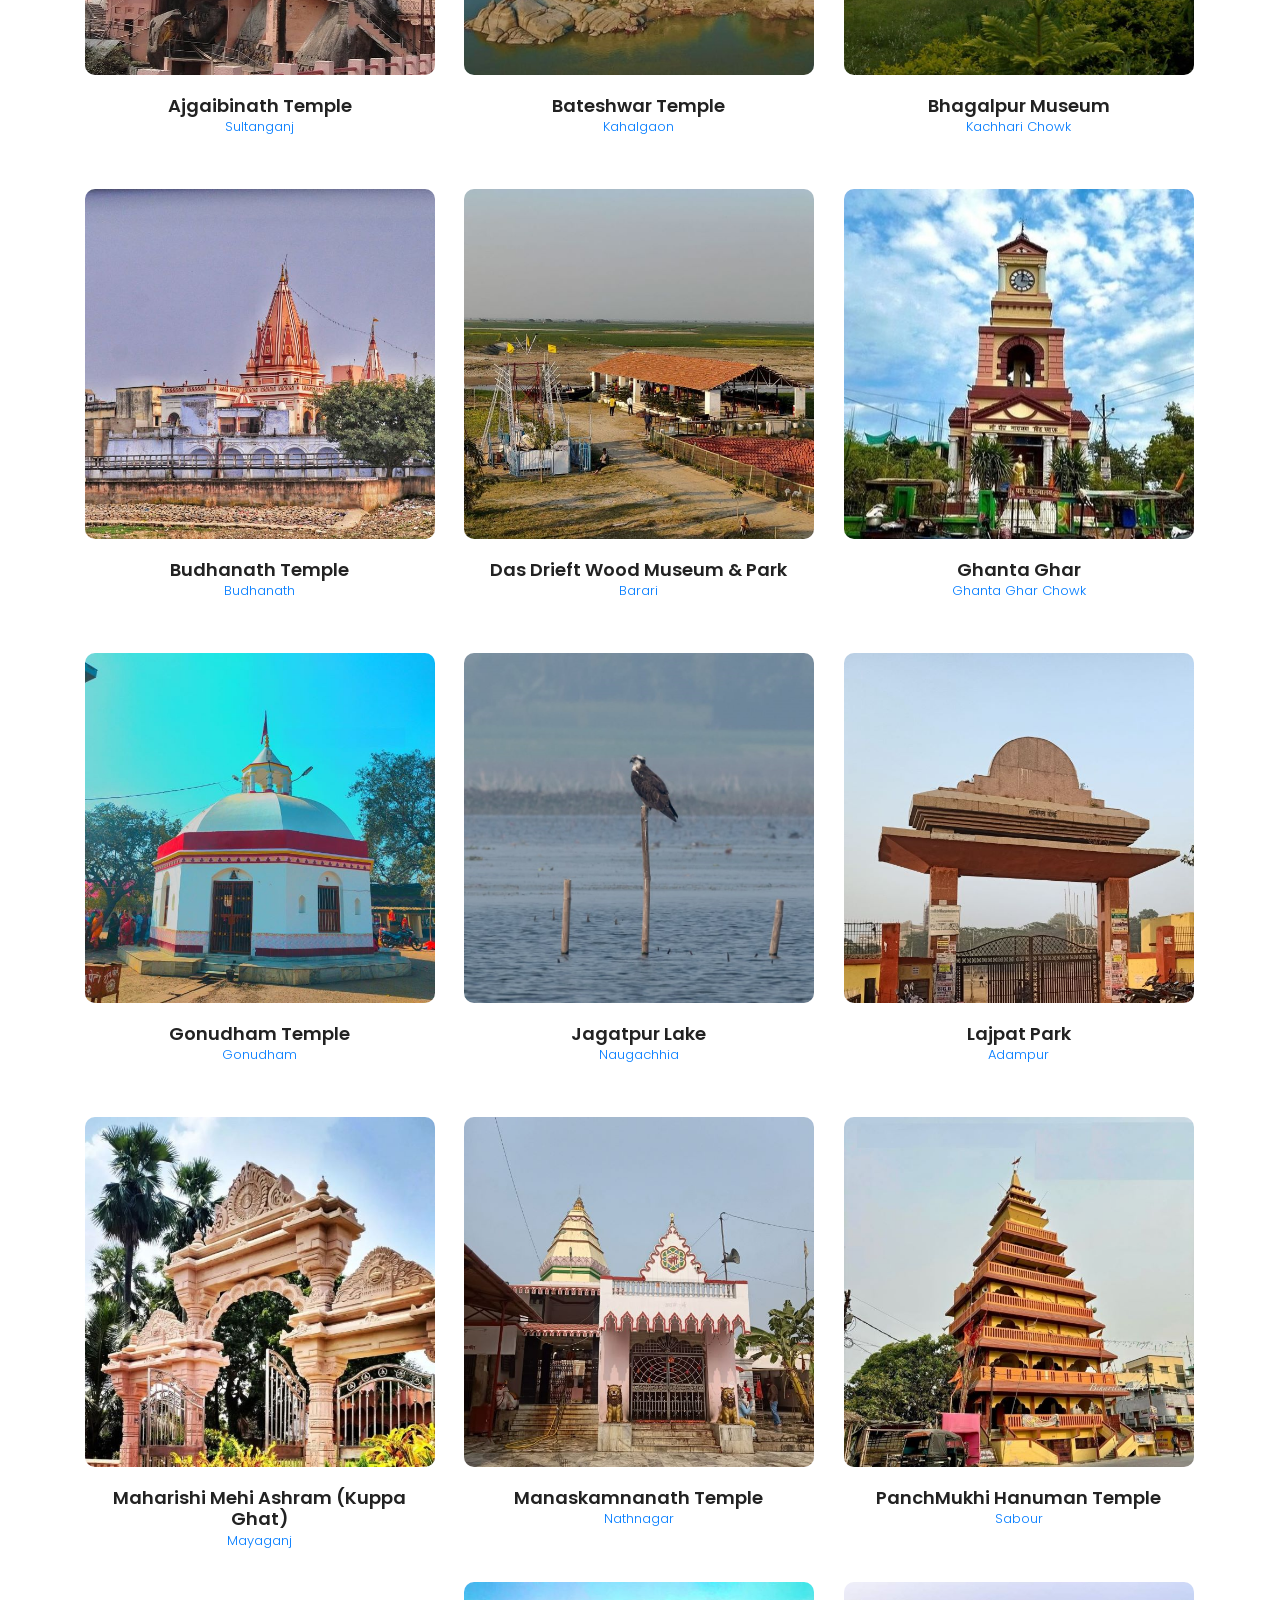
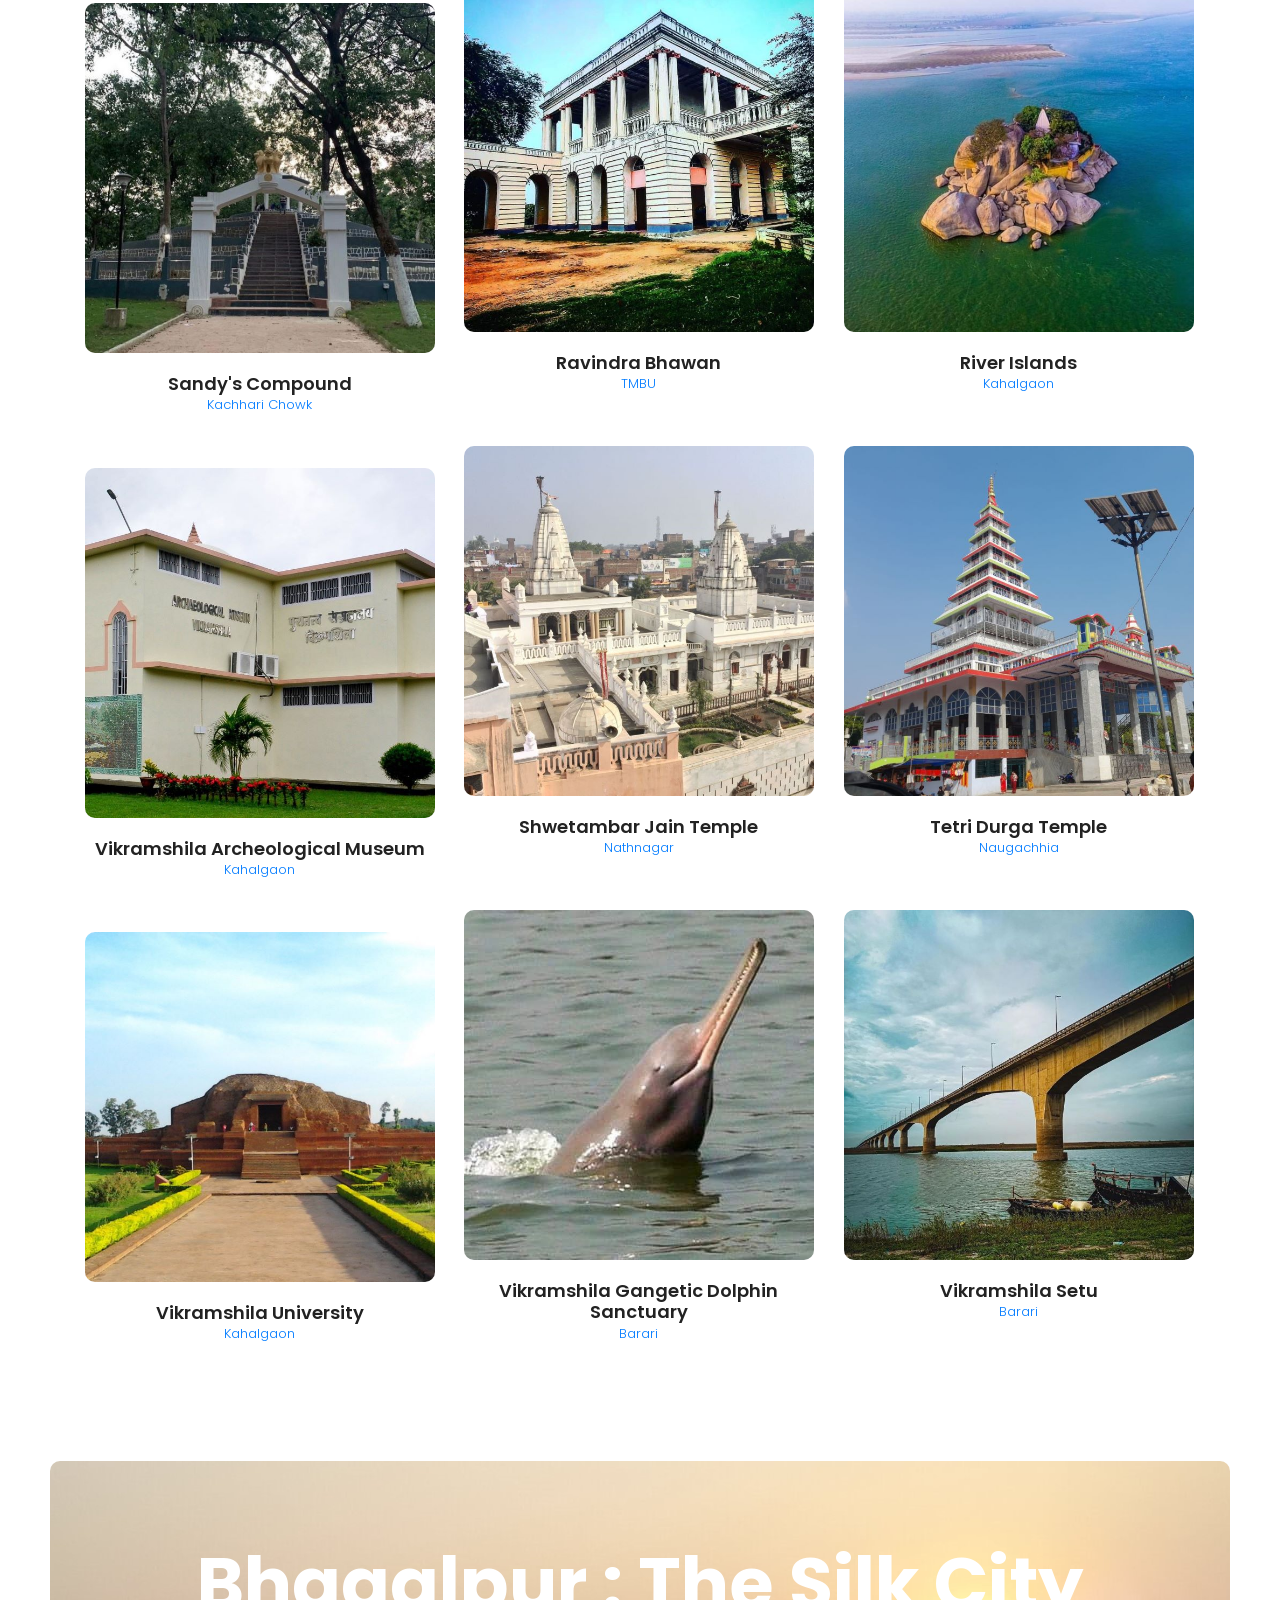
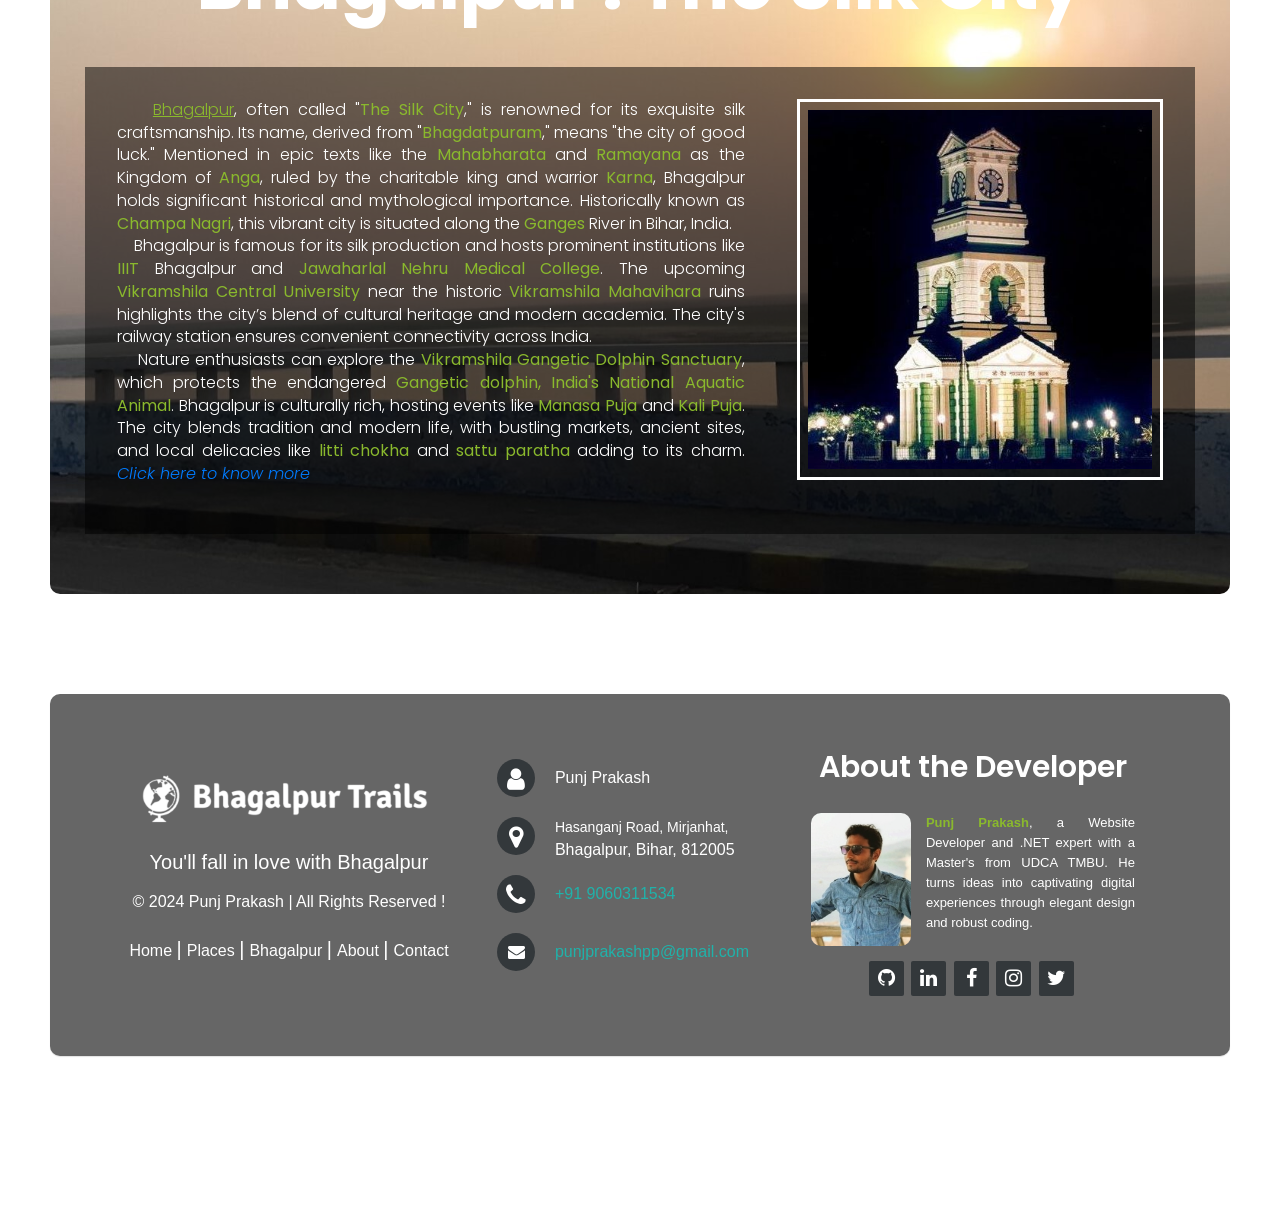
==== commit 7d6972cd: "small" ====
--- a/index.html
+++ b/index.html
@@ -343,11 +343,24 @@
                     <h1><span>Bhagalpur :</span> The Silk City</h1>
                     <div class="info">
                         <p>
-                            Bhagalpur, often called "The Silk City," is renowned for its exquisite silk craftsmanship. Its name, derived from "Bhagdatpuram," means "the city of good luck." Mentioned in epic texts like the Mahabharata and Ramayana as the Kingdom of Anga, ruled by the charitable king and warrior Karna, Bhagalpur holds significant historical and mythological importance. Historically known as Champa Nagri, this vibrant city is situated along the Ganges River in Bihar, India.
+                            &nbsp;&nbsp;&nbsp;&nbsp;<u>Bhagalpur</u>, often called "<b>The Silk City</b>," is renowned
+                            for its exquisite silk craftsmanship. Its name, derived from "<b>Bhagdatpuram</b>," means
+                            "the city of good luck." Mentioned in epic texts like the <b>Mahabharata</b> and <b>Ramayana</b> 
+                            as the Kingdom of <b>Anga</b>, ruled by the charitable king and warrior <b>Karna</b>, Bhagalpur 
+                            holds significant historical and mythological importance. Historically known as <b>Champa Nagri</b>, 
+                            this vibrant city is situated along the <b>Ganges</b> River in Bihar, India.
                             <br>
-                            Bhagalpur is famous for its silk production and hosts prominent institutions like IIIT Bhagalpur and Jawaharlal Nehru Medical College. The upcoming Vikramshila Central University near the historic Vikramshila Mahavihara ruins highlights the city’s blend of cultural heritage and modern academia. The city's railway station ensures convenient connectivity across India.
+                            &nbsp;&nbsp;&nbsp;&nbsp;Bhagalpur is famous for its silk production and hosts prominent
+                            institutions like <b>IIIT</b> Bhagalpur and <b>Jawaharlal Nehru Medical College</b>. The
+                            upcoming <b>Vikramshila Central University</b> near the historic <b>Vikramshila Mahavihara</b> 
+                            ruins highlights the city’s blend of cultural heritage and modern academia. The city's railway 
+                            station ensures convenient connectivity across India.
                             <br>
-                            Nature enthusiasts can explore the Vikramshila Gangetic Dolphin Sanctuary, which protects the endangered Gangetic dolphin, India's National Aquatic Animal. Bhagalpur is culturally rich, hosting events like Manasa Puja and Kali Puja. The city blends tradition and modern life, with bustling markets, ancient sites, and local delicacies like litti chokha and sattu paratha adding to its charm.
+                            &nbsp;&nbsp;&nbsp;&nbsp;Nature enthusiasts can explore the <b>Vikramshila Gangetic Dolphin 
+                            Sanctuary</b>, which protects the endangered <b>Gangetic dolphin, India's National Aquatic 
+                            Animal</b>. Bhagalpur is culturally rich, hosting events like <b>Manasa Puja</b> and <b>Kali 
+                            Puja</b>. The city blends tradition and modern life, with bustling markets, ancient sites, 
+                            and local delicacies like <b>litti chokha</b> and <b>sattu paratha</b> adding to its charm.
                             <a href="places/Bhagalpur.aspx"> <i>Click here to know more</i></a>
                         </p>
                         <img src="img/Ghantaghar.jpg" alt="Ghanta Ghar" class="img-bgp" />
--- a/css/section.css
+++ b/css/section.css
@@ -57,7 +57,6 @@
 
 .info p {
     font-size: medium;
-    line-height: 1.25em;
     color: white;
     width: 60%;
     box-sizing: border-box;
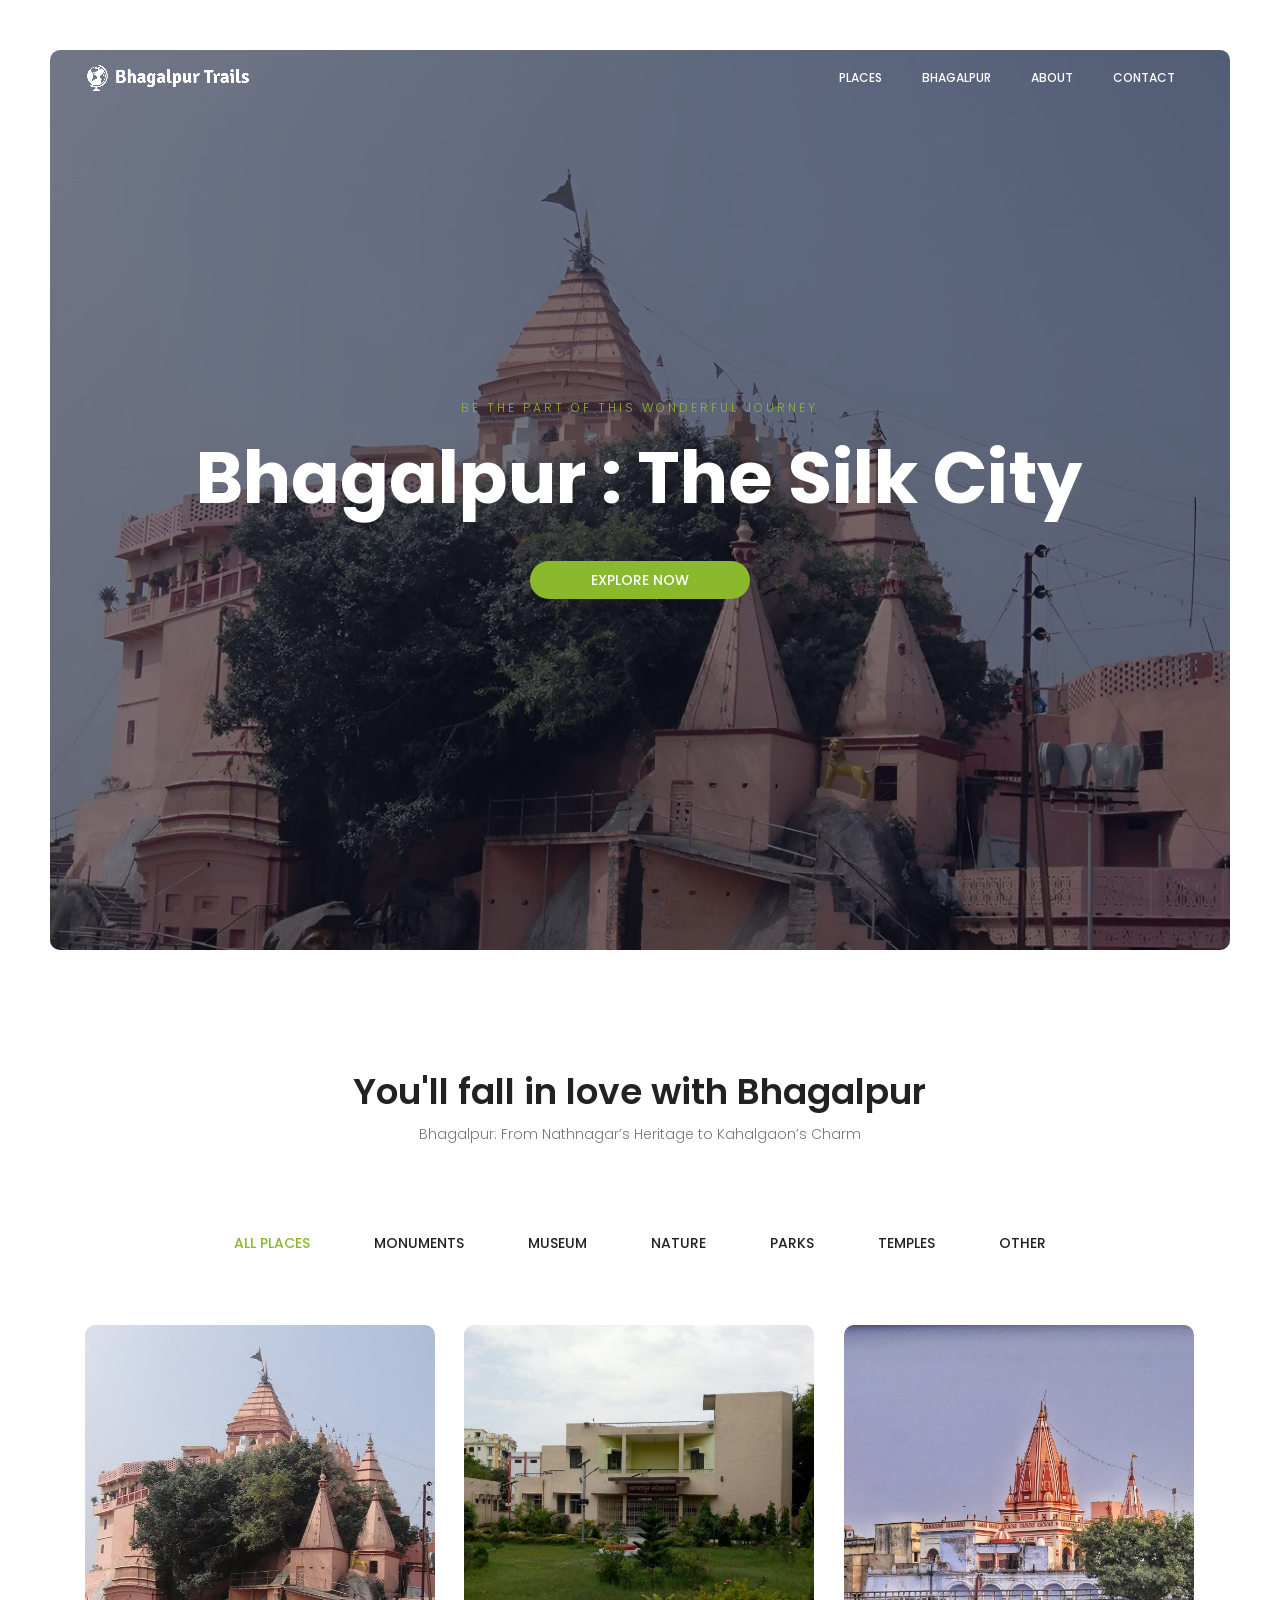
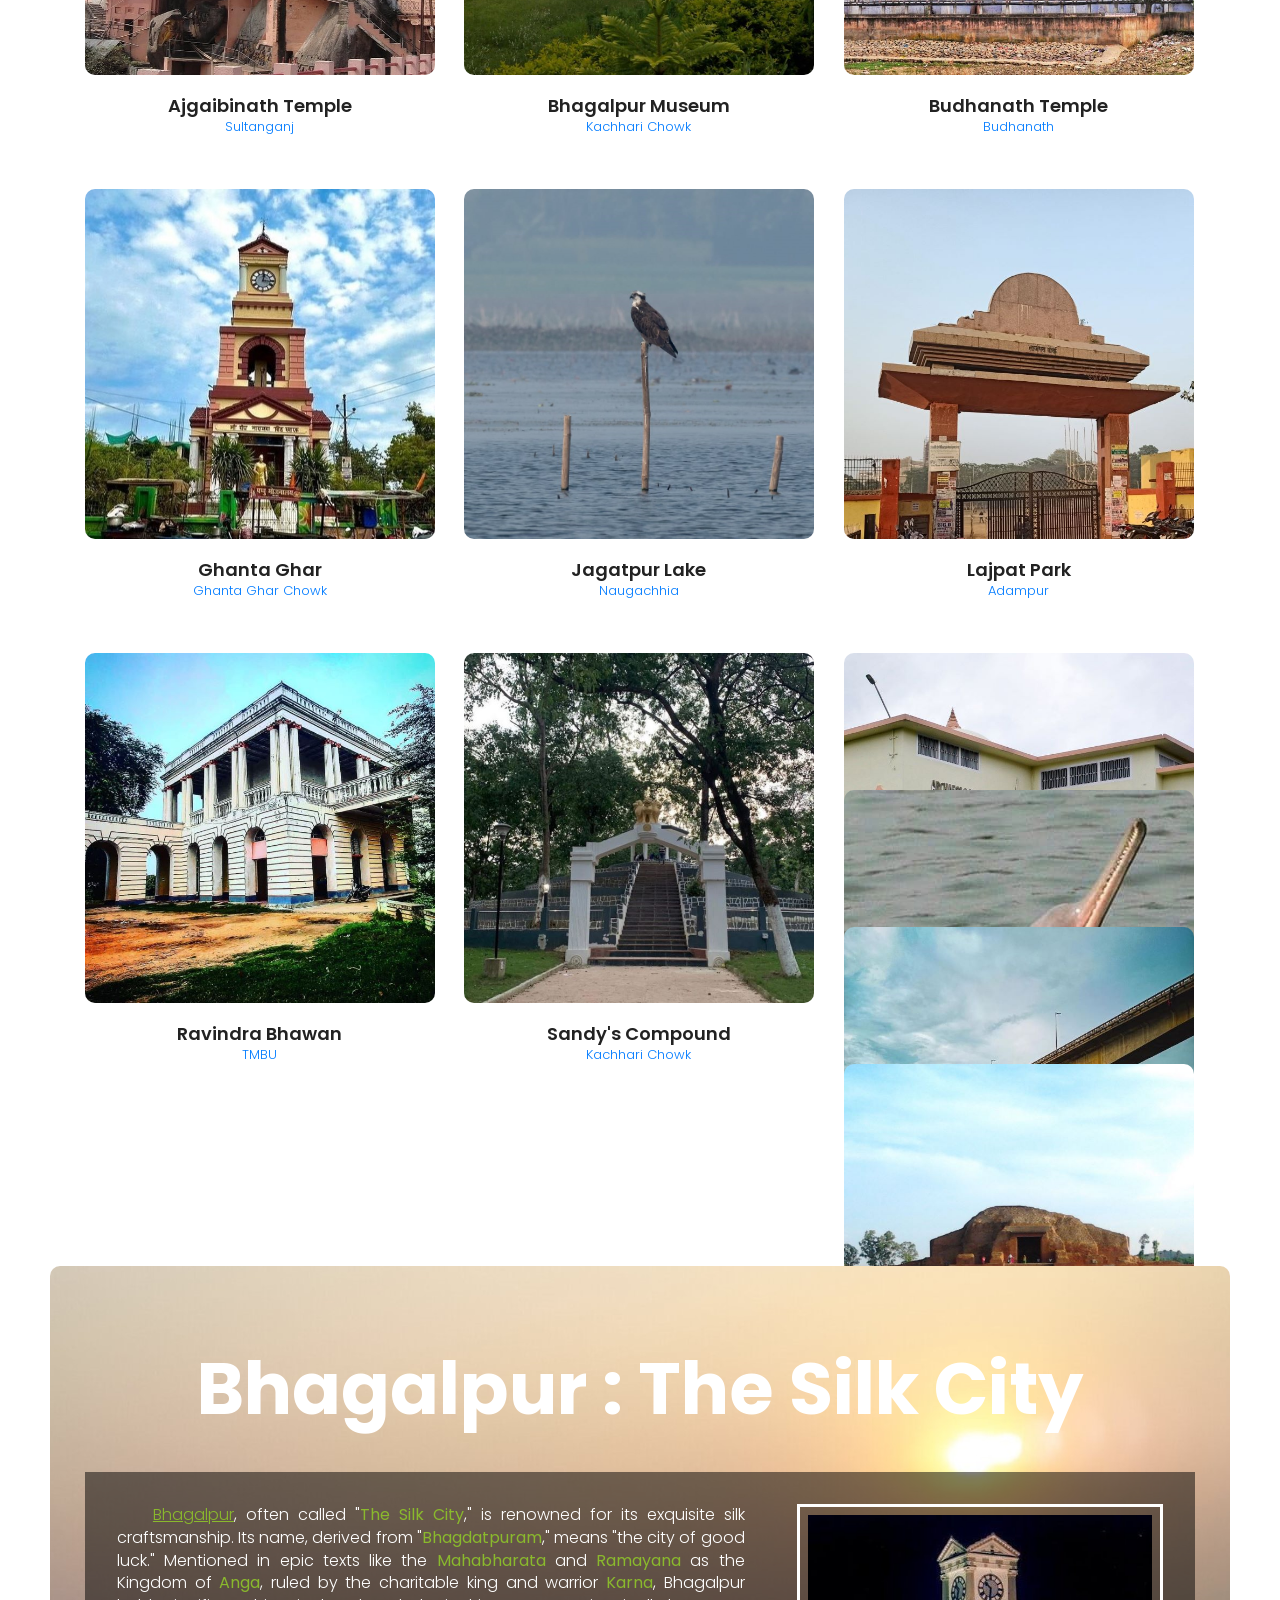
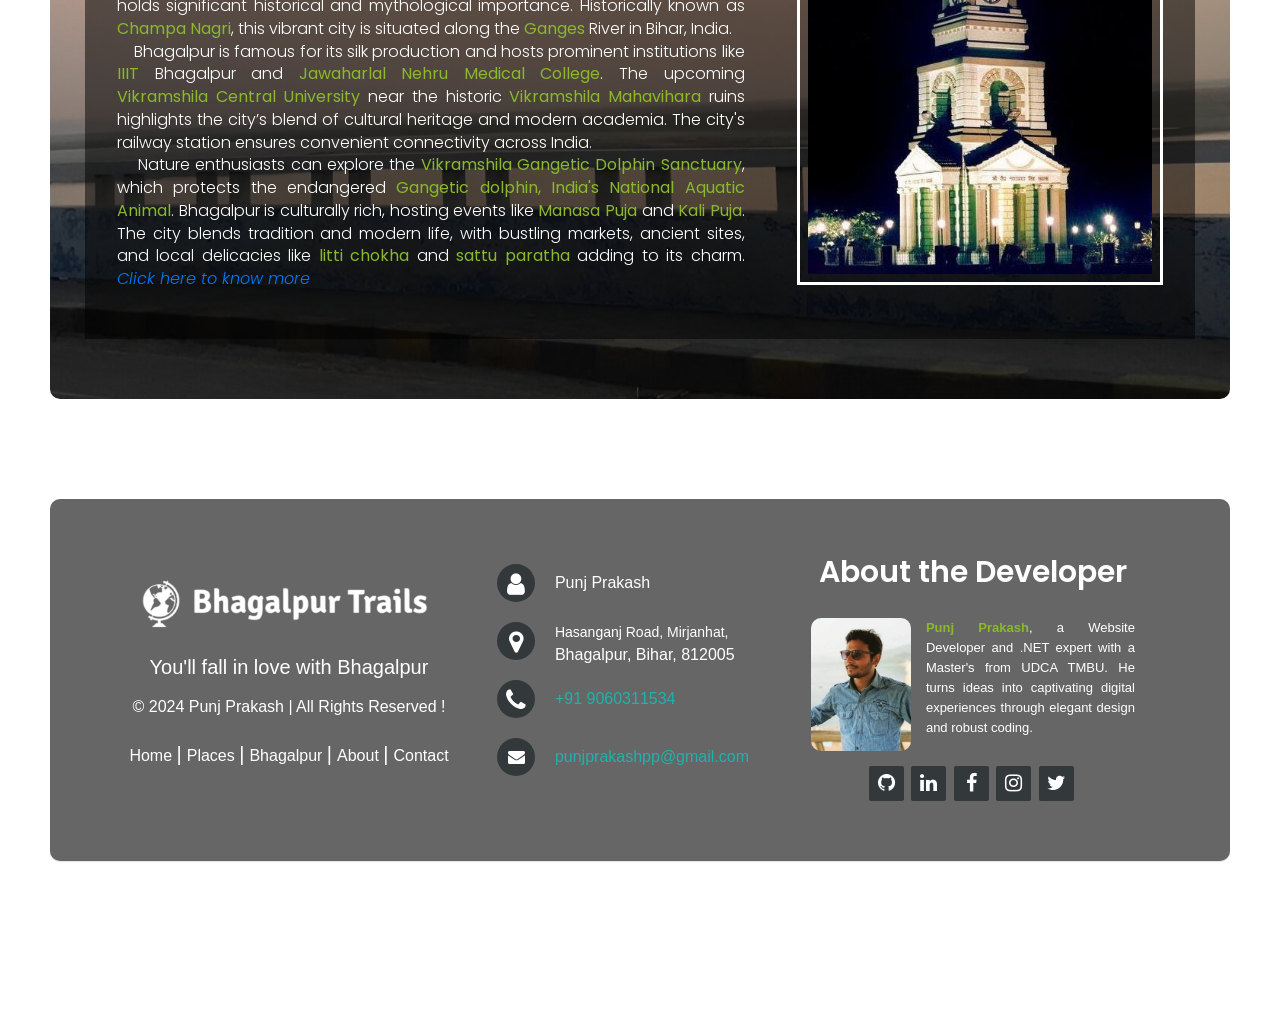
==== commit 5f8c9979: "small" ====
--- a/index.html
+++ b/index.html
@@ -109,6 +109,7 @@
                                 </a>
                             </div>
                         </div>
+                        <!--
                         <div class="single-portfolio col-sm-4 all temple">
                             <div class="item">
                                 <a href="">
@@ -120,6 +121,7 @@
                                 </a>
                             </div>
                         </div>
+                        -->
                         <div class="single-portfolio col-sm-4 all museum">
                             <div class="item">
                                 <a href="places/BhagalpurMuseum.aspx">
@@ -142,6 +144,7 @@
                                 </a>
                             </div>
                         </div>
+                        <!--
                         <div class="single-portfolio col-sm-4 all park museum">
                             <div class="item">
                                 <a href="">
@@ -153,6 +156,7 @@
                                 </a>
                             </div>
                         </div>
+                        -->
                         <div class="single-portfolio col-sm-4 all monu">
                             <div class="item">
                                 <a href="places/Ghantaghar.aspx">
@@ -164,6 +168,7 @@
                                 </a>
                             </div>
                         </div>
+                        <!--
                         <div class="single-portfolio col-sm-4 all temple">
                             <div class="item">
                                 <a href="">
@@ -175,6 +180,7 @@
                                 </a>
                             </div>
                         </div>
+                        -->
                         <div class="single-portfolio col-sm-4 all nature">
                             <div class="item">
                                 <a href="places/Jagatpur.aspx">
@@ -197,6 +203,7 @@
                                 </a>
                             </div>
                         </div>
+                        <!--
                         <div class="single-portfolio col-sm-4 all temple">
                             <div class="item">
                                 <a href="">
@@ -230,6 +237,7 @@
                                 </a>
                             </div>
                         </div>
+                        -->
                         <div class="single-portfolio col-sm-4 all monu">
                             <div class="item">
                                 <a href="places/RavindraBhawan.aspx">
@@ -241,6 +249,7 @@
                                 </a>
                             </div>
                         </div>
+                        <!--
                         <div class="single-portfolio col-sm-4 all nature">
                             <div class="item">
                                 <a href="">
@@ -252,6 +261,7 @@
                                 </a>
                             </div>
                         </div>
+                        -->
                         <div class="single-portfolio col-sm-4 all park">
                             <div class="item">
                                 <a href="places/SandysCompund.aspx">
@@ -263,6 +273,7 @@
                                 </a>
                             </div>
                         </div>
+                        <!--
                         <div class="single-portfolio col-sm-4 all temple">
                             <div class="item">
                                 <a href="">
@@ -285,6 +296,7 @@
                                 </a>
                             </div>
                         </div>
+                        -->
                         <div class="single-portfolio col-sm-4 all museum">
                             <div class="item">
                                 <a href="places/VikramashilaMuseum.aspx">
@@ -329,10 +341,8 @@
                                 </a>
                             </div>
                         </div>
-
-                    </div>
-                </div>
-
+                    </div>
+                </div>
             </div>
         </section>
         <!-- End portfolio-area Area -->
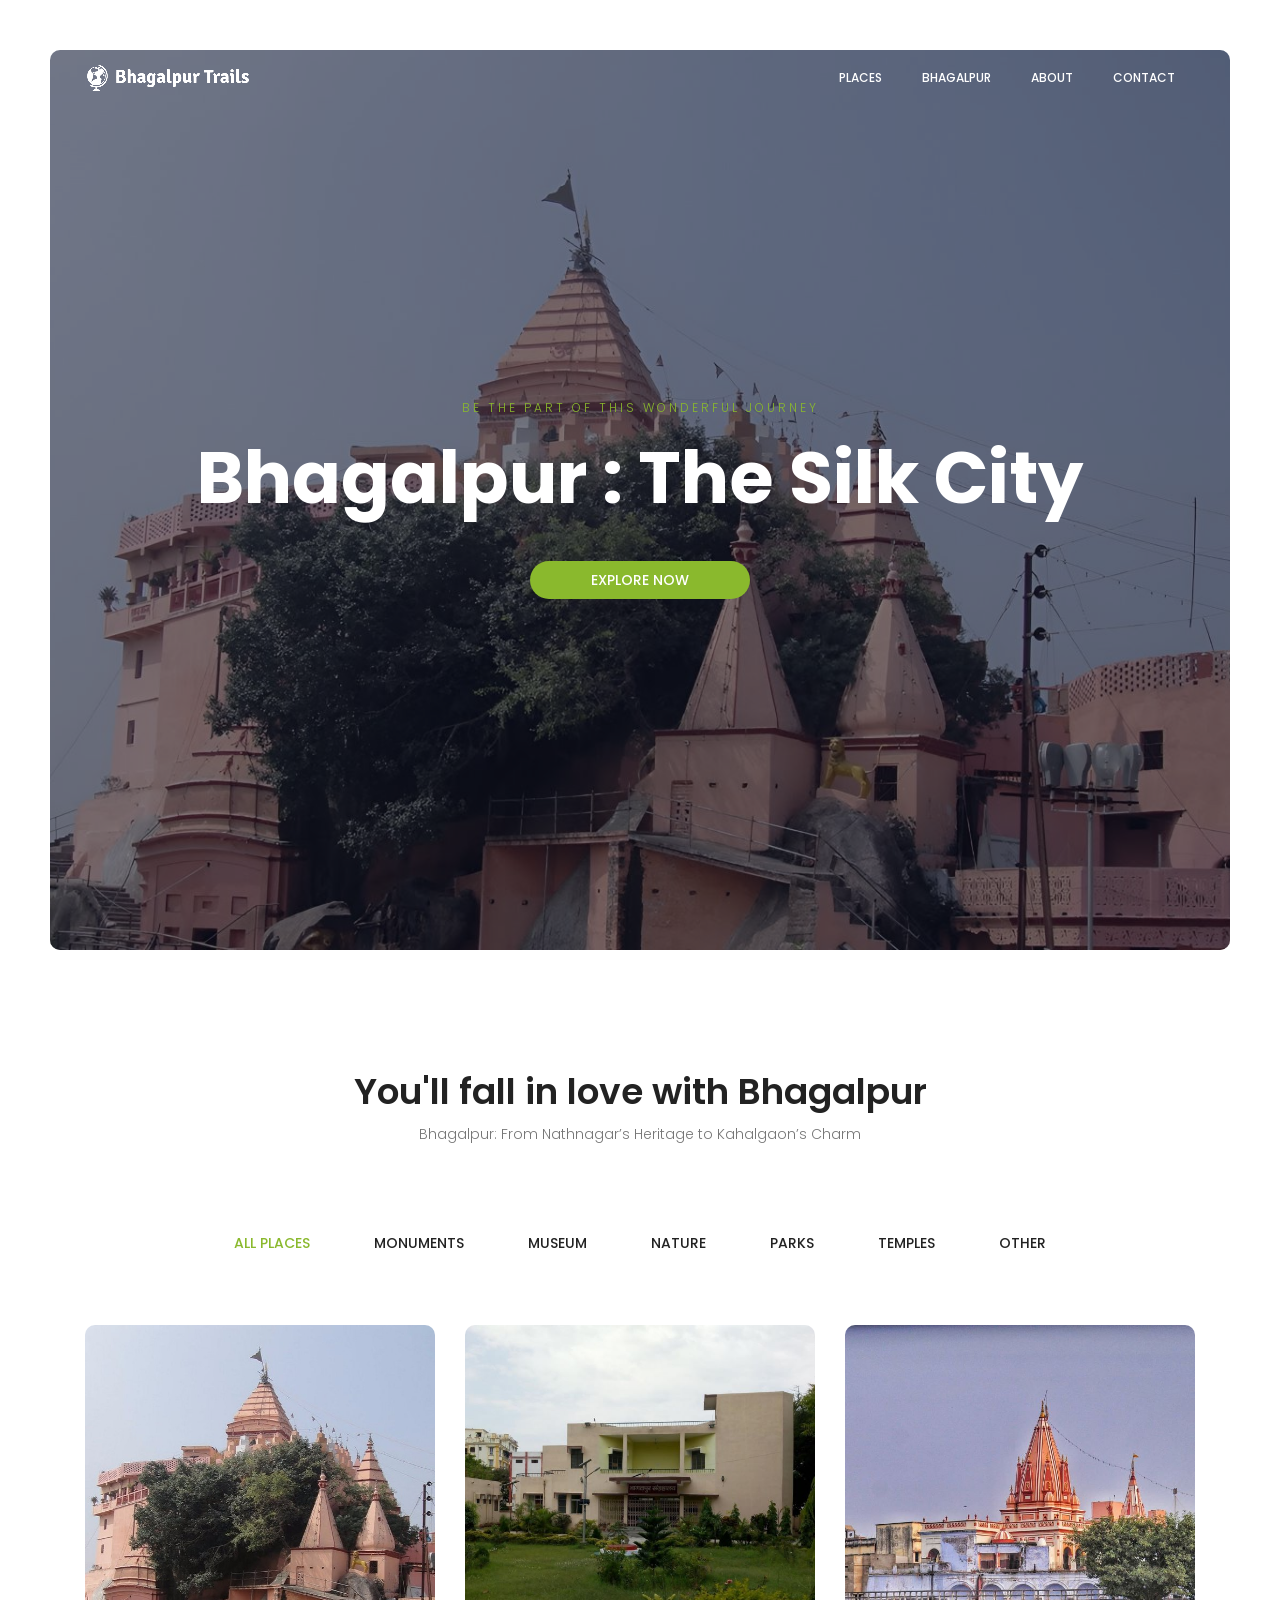
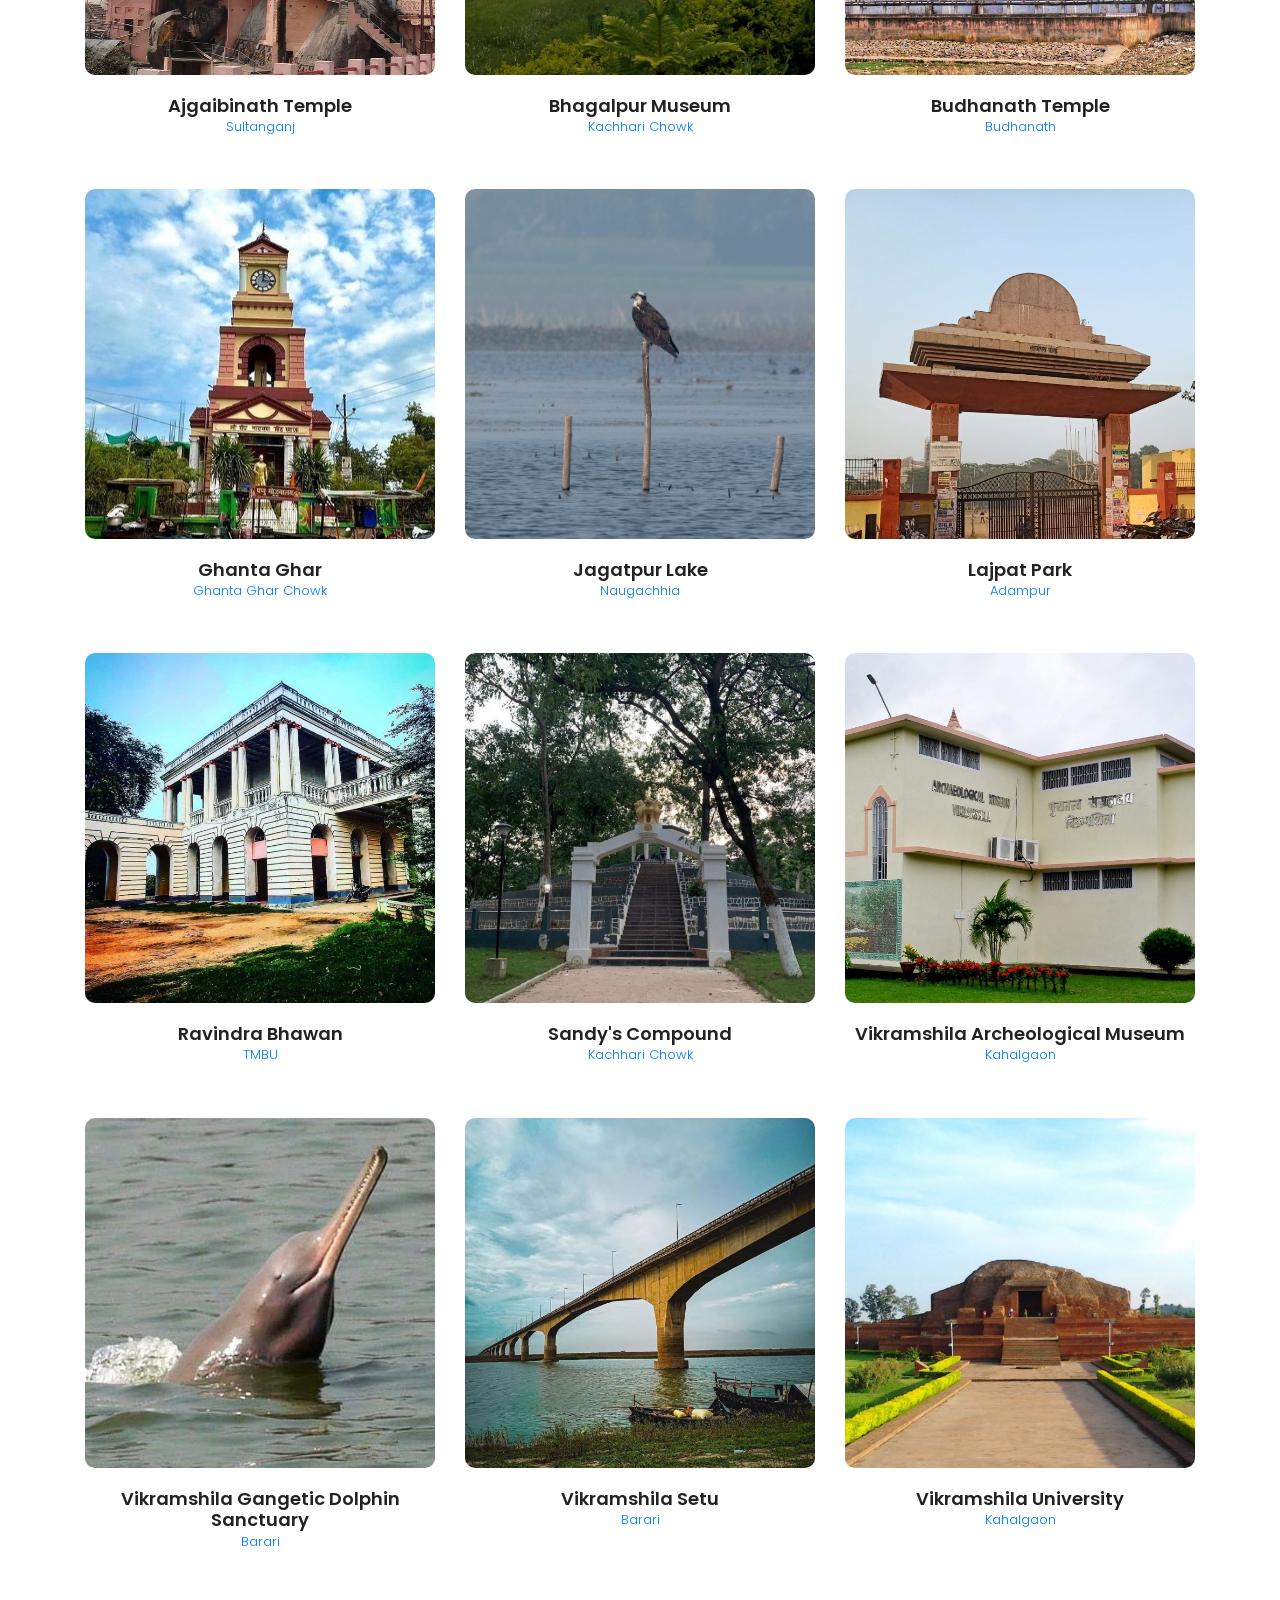
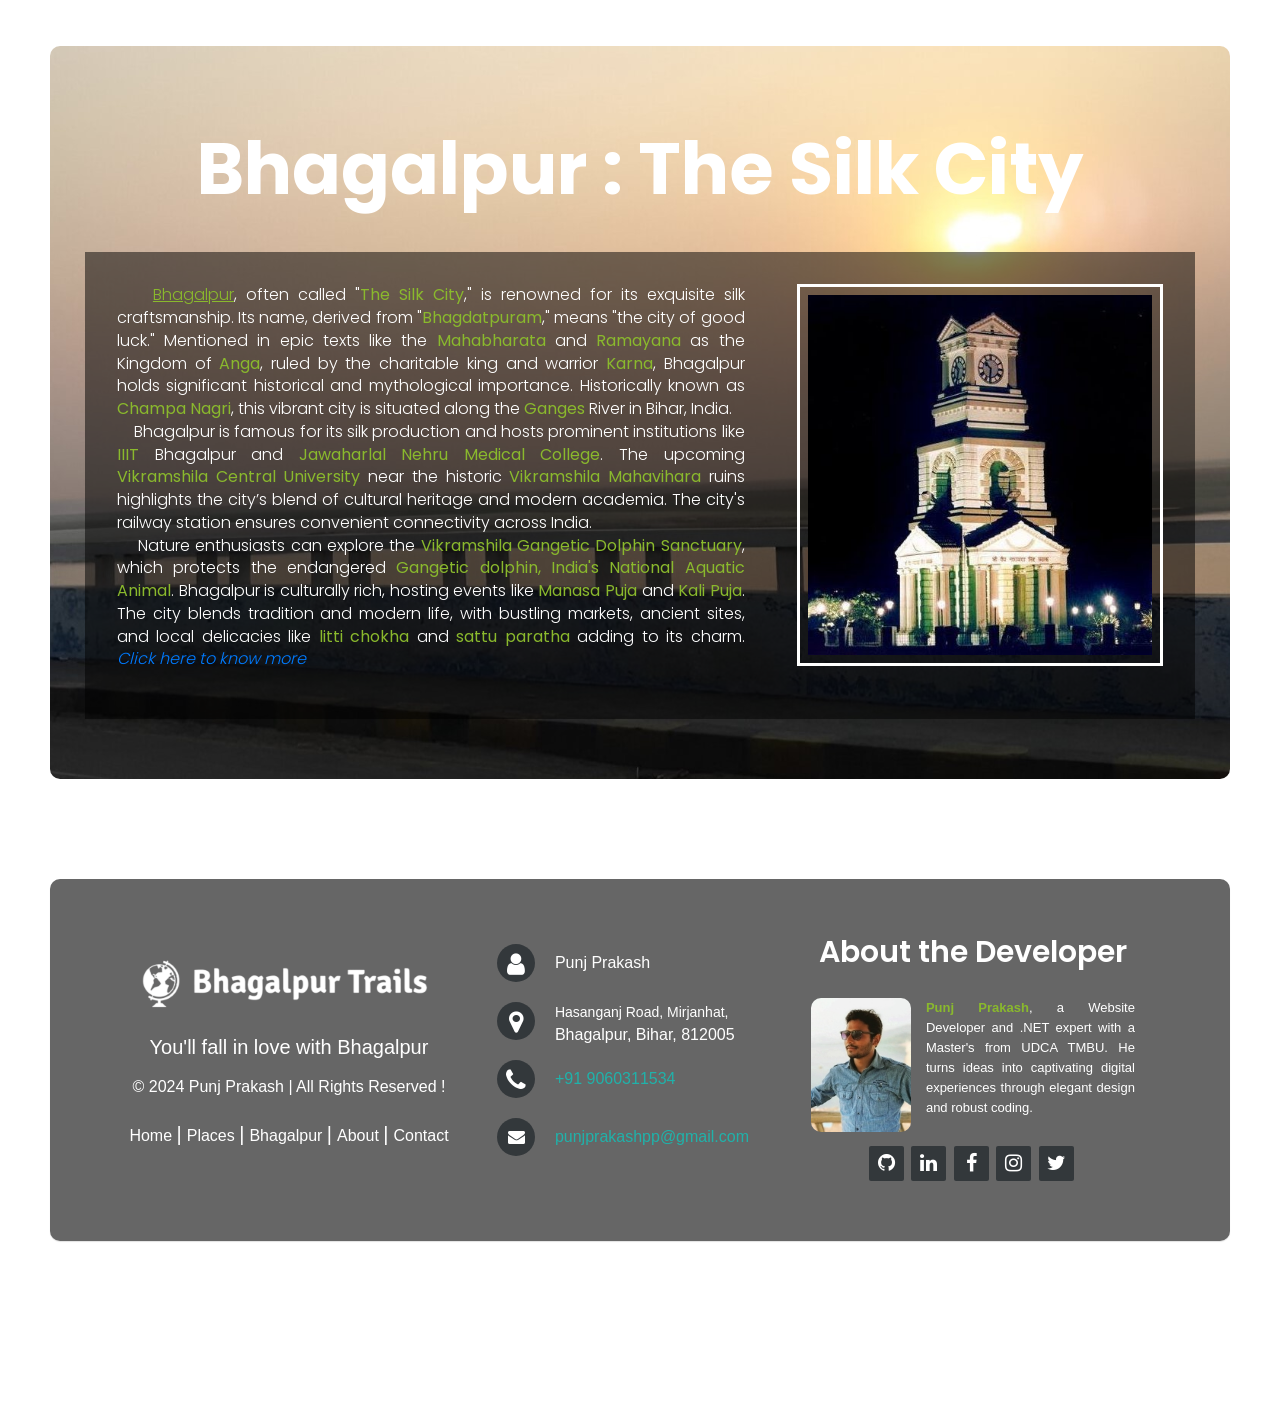
==== commit 13669914: "Project Files Added" ====
--- a/index.html
+++ b/index.html
@@ -5,7 +5,7 @@
     <!-- Mobile Specific Meta -->
     <meta name="viewport" content="width=device-width, initial-scale=1, shrink-to-fit=no">
     <!-- Favicon-->
-    <link rel="shortcut icon" href="img/fav.png">
+    <link rel="icon" href="./img/icon.png" type="image/x-icon">
     <!-- Author Meta -->
     <meta name="author" content="">
     <!-- Meta Description -->
@@ -16,12 +16,11 @@
     <meta charset="UTF-8">
     <!-- Site Title -->
     <title>Bhagalpur Trails</title>
-    <link rel="icon" href="./img/icon.png" type="image/x-icon">
-    <link href="https://fonts.googleapis.com/css?family=Poppins:100,200,400,300,500,600,700" rel="stylesheet">
+    <link href="fonts/Poppins.css" rel="stylesheet">
     <!--CSS============================================= -->
     <link rel="stylesheet" href="css/linearicons.css">
     <link rel="stylesheet" href="css/font-awesome.min.css">
-    <link rel="stylesheet" href="css/bootstrap.css">
+    <link rel="stylesheet" href="css/bootstrap.min.css">
     <link rel="stylesheet" href="css/magnific-popup.css">
     <link rel="stylesheet" href="css/nice-select.css">
     <link rel="stylesheet" href="css/animate.min.css">
@@ -100,7 +99,7 @@
                     <div class="row grid">
                         <div class="single-portfolio col-sm-4 all temple">
                             <div class="item">
-                                <a href="places/Ajgaibinath.aspx">
+                                <a href="places/Ajgaibinath.html">
                                     <img src="img/places/ajgaibinath.jpg" alt="Work 1">
                                     <div class="p-inner">
                                         <h4>Ajgaibinath Temple</h4>
@@ -124,7 +123,7 @@
                         -->
                         <div class="single-portfolio col-sm-4 all museum">
                             <div class="item">
-                                <a href="places/BhagalpurMuseum.aspx">
+                                <a href="places/BhagalpurMuseum.html">
                                     <img src="img/places/muesum.jpg" alt="Work 1">
                                     <div class="p-inner">
                                         <h4>Bhagalpur Museum</h4>
@@ -135,7 +134,7 @@
                         </div>
                         <div class="single-portfolio col-sm-4 all temple">
                             <div class="item">
-                                <a href="places/Budhanath.aspx">
+                                <a href="places/Budhanath.html">
                                     <img src="img/places/budhanath.jpg" alt="Work 1">
                                     <div class="p-inner">
                                         <h4>Budhanath Temple</h4>
@@ -159,7 +158,7 @@
                         -->
                         <div class="single-portfolio col-sm-4 all monu">
                             <div class="item">
-                                <a href="places/Ghantaghar.aspx">
+                                <a href="places/Ghantaghar.html">
                                     <img src="img/places/ghantaghar.jpg" alt="Work 1">
                                     <div class="p-inner">
                                         <h4>Ghanta Ghar</h4>
@@ -183,7 +182,7 @@
                         -->
                         <div class="single-portfolio col-sm-4 all nature">
                             <div class="item">
-                                <a href="places/Jagatpur.aspx">
+                                <a href="places/Jagatpur.html">
                                     <img src="img/places/jagatpur.jpg" alt="Work 1">
                                     <div class="p-inner">
                                         <h4>Jagatpur Lake</h4>
@@ -194,7 +193,7 @@
                         </div>
                         <div class="single-portfolio col-sm-4 all park">
                             <div class="item">
-                                <a href="places/LajpatPark.aspx">
+                                <a href="places/LajpatPark.html">
                                     <img src="img/places/lajpat.jpg" alt="Work 1">
                                     <div class="p-inner">
                                         <h4>Lajpat Park</h4>
@@ -240,7 +239,7 @@
                         -->
                         <div class="single-portfolio col-sm-4 all monu">
                             <div class="item">
-                                <a href="places/RavindraBhawan.aspx">
+                                <a href="places/RavindraBhawan.html">
                                     <img src="img/places/RavindraBhawan.jpg" alt="Work 1">
                                     <div class="p-inner">
                                         <h4>Ravindra Bhawan</h4>
@@ -264,7 +263,7 @@
                         -->
                         <div class="single-portfolio col-sm-4 all park">
                             <div class="item">
-                                <a href="places/SandysCompund.aspx">
+                                <a href="places/SandysCompund.html">
                                     <img src="img/places/sandyscompund.jpg" alt="Work 1">
                                     <div class="p-inner">
                                         <h4>Sandy's Compound</h4>
@@ -299,7 +298,7 @@
                         -->
                         <div class="single-portfolio col-sm-4 all museum">
                             <div class="item">
-                                <a href="places/VikramashilaMuseum.aspx">
+                                <a href="places/VikramashilaMuseum.html">
                                     <img src="img/places/vmuseum.jpg" alt="Work 1">
                                     <div class="p-inner">
                                         <h4>Vikramshila Archeological Museum</h4>
@@ -310,7 +309,7 @@
                         </div>
                         <div class="single-portfolio col-sm-4 all nature">
                             <div class="item">
-                                <a href="places/Dolphin.aspx">
+                                <a href="places/Dolphin.html">
                                     <img src="img/places/dolphin.jpg" alt="Work 1">
                                     <div class="p-inner">
                                         <h4>Vikramshila Gangetic Dolphin Sanctuary</h4>
@@ -321,7 +320,7 @@
                         </div>
                         <div class="single-portfolio col-sm-4 all other">
                             <div class="item">
-                                <a href="places/VikramashilaSetu.aspx">
+                                <a href="places/VikramashilaSetu.html">
                                     <img src="img/places/bridge.jpg" alt="Work 1">
                                     <div class="p-inner">
                                         <h4>Vikramshila Setu</h4>
@@ -332,7 +331,7 @@
                         </div>
                         <div class="single-portfolio col-sm-4 all monu">
                             <div class="item">
-                                <a href="places/Vikramashila.aspx">
+                                <a href="places/Vikramashila.html">
                                     <img src="img/places/vikramshila.jpg" alt="Work 1">
                                     <div class="p-inner">
                                         <h4>Vikramshila University</h4>
@@ -371,7 +370,7 @@
                             Animal</b>. Bhagalpur is culturally rich, hosting events like <b>Manasa Puja</b> and <b>Kali 
                             Puja</b>. The city blends tradition and modern life, with bustling markets, ancient sites, 
                             and local delicacies like <b>litti chokha</b> and <b>sattu paratha</b> adding to its charm.
-                            <a href="places/Bhagalpur.aspx"> <i>Click here to know more</i></a>
+                            <a href="places/Bhagalpur.html"> <i>Click here to know more</i></a>
                         </p>
                         <img src="img/Ghantaghar.jpg" alt="Ghanta Ghar" class="img-bgp" />
                     </div>
@@ -434,11 +433,9 @@
         </footer>
         <!-- End footer Area -->
     </div>
-    <script src="js/vendor/jquery-2.2.4.min.js"></script>
-    <script src="https://cdnjs.cloudflare.com/ajax/libs/popper.js/1.12.9/umd/popper.min.js"
-        integrity="sha384-ApNbgh9B+Y1QKtv3Rn7W3mgPxhU9K/ScQsAP7hUibX39j7fakFPskvXusvfa0b4Q"
-        crossorigin="anonymous"></script>
-    <script src="js/vendor/bootstrap.min.js"></script>
+    <script src="js/jquery-2.2.4.min.js"></script>
+    <script src="js/popper.min.js"></script>
+    <script src="js/bootstrap.bundle.min.js"></script>
     <script src="js/easing.min.js"></script>
     <script src="js/jquery.ajaxchimp.min.js"></script>
     <script src="js/jquery.magnific-popup.min.js"></script>
--- a/fonts/Poppins.css
+++ b/fonts/Poppins.css
@@ -0,0 +1,126 @@
+/* latin-ext */
+@font-face {
+  font-family: 'Poppins';
+  font-style: normal;
+  font-weight: 300;
+  font-display: swap;
+  src: url(../webfonts/pxiByp8kv8JHgFVrLDz8Z1JlFc-K.woff2) format('woff2');
+  unicode-range: U+0100-02AF, U+0304, U+0308, U+0329, U+1E00-1E9F, U+1EF2-1EFF, U+2020, U+20A0-20AB, U+20AD-20C0, U+2113, U+2C60-2C7F, U+A720-A7FF;
+}
+/* latin */
+@font-face {
+  font-family: 'Poppins';
+  font-style: normal;
+  font-weight: 300;
+  font-display: swap;
+  src: url(../webfonts/pxiByp8kv8JHgFVrLDz8Z1xlFQ.woff2) format('woff2');
+  unicode-range: U+0000-00FF, U+0131, U+0152-0153, U+02BB-02BC, U+02C6, U+02DA, U+02DC, U+0304, U+0308, U+0329, U+2000-206F, U+2074, U+20AC, U+2122, U+2191, U+2193, U+2212, U+2215, U+FEFF, U+FFFD;
+}
+/* latin-ext */
+@font-face {
+  font-family: 'Poppins';
+  font-style: normal;
+  font-weight: 400;
+  font-display: swap;
+  src: url(../webfonts/pxiEyp8kv8JHgFVrJJnecmNE.woff2) format('woff2');
+  unicode-range: U+0100-02AF, U+0304, U+0308, U+0329, U+1E00-1E9F, U+1EF2-1EFF, U+2020, U+20A0-20AB, U+20AD-20C0, U+2113, U+2C60-2C7F, U+A720-A7FF;
+}
+/* latin */
+@font-face {
+  font-family: 'Poppins';
+  font-style: normal;
+  font-weight: 400;
+  font-display: swap;
+  src: url(../webfonts/pxiEyp8kv8JHgFVrJJfecg.woff2) format('woff2');
+  unicode-range: U+0000-00FF, U+0131, U+0152-0153, U+02BB-02BC, U+02C6, U+02DA, U+02DC, U+0304, U+0308, U+0329, U+2000-206F, U+2074, U+20AC, U+2122, U+2191, U+2193, U+2212, U+2215, U+FEFF, U+FFFD;
+}
+/* latin-ext */
+@font-face {
+  font-family: 'Poppins';
+  font-style: normal;
+  font-weight: 500;
+  font-display: swap;
+  src: url(../webfonts/pxiByp8kv8JHgFVrLGT9Z1JlFc-K.woff2) format('woff2');
+  unicode-range: U+0100-02AF, U+0304, U+0308, U+0329, U+1E00-1E9F, U+1EF2-1EFF, U+2020, U+20A0-20AB, U+20AD-20C0, U+2113, U+2C60-2C7F, U+A720-A7FF;
+}
+/* latin */
+@font-face {
+  font-family: 'Poppins';
+  font-style: normal;
+  font-weight: 500;
+  font-display: swap;
+  src: url(../webfonts/pxiByp8kv8JHgFVrLGT9Z1xlFQ.woff2) format('woff2');
+  unicode-range: U+0000-00FF, U+0131, U+0152-0153, U+02BB-02BC, U+02C6, U+02DA, U+02DC, U+0304, U+0308, U+0329, U+2000-206F, U+2074, U+20AC, U+2122, U+2191, U+2193, U+2212, U+2215, U+FEFF, U+FFFD;
+}
+/* latin-ext */
+@font-face {
+  font-family: 'Poppins';
+  font-style: normal;
+  font-weight: 600;
+  font-display: swap;
+  src: url(../webfonts/pxiByp8kv8JHgFVrLEj6Z1JlFc-K.woff2) format('woff2');
+  unicode-range: U+0100-02AF, U+0304, U+0308, U+0329, U+1E00-1E9F, U+1EF2-1EFF, U+2020, U+20A0-20AB, U+20AD-20C0, U+2113, U+2C60-2C7F, U+A720-A7FF;
+}
+/* latin */
+@font-face {
+  font-family: 'Poppins';
+  font-style: normal;
+  font-weight: 600;
+  font-display: swap;
+  src: url(../webfonts/pxiByp8kv8JHgFVrLEj6Z1xlFQ.woff2) format('woff2');
+  unicode-range: U+0000-00FF, U+0131, U+0152-0153, U+02BB-02BC, U+02C6, U+02DA, U+02DC, U+0304, U+0308, U+0329, U+2000-206F, U+2074, U+20AC, U+2122, U+2191, U+2193, U+2212, U+2215, U+FEFF, U+FFFD;
+}
+/* latin-ext */
+@font-face {
+  font-family: 'Poppins';
+  font-style: normal;
+  font-weight: 700;
+  font-display: swap;
+  src: url(../webfonts/pxiByp8kv8JHgFVrLCz7Z1JlFc-K.woff2) format('woff2');
+  unicode-range: U+0100-02AF, U+0304, U+0308, U+0329, U+1E00-1E9F, U+1EF2-1EFF, U+2020, U+20A0-20AB, U+20AD-20C0, U+2113, U+2C60-2C7F, U+A720-A7FF;
+}
+/* latin */
+@font-face {
+  font-family: 'Poppins';
+  font-style: normal;
+  font-weight: 700;
+  font-display: swap;
+  src: url(../webfonts/pxiByp8kv8JHgFVrLCz7Z1xlFQ.woff2) format('woff2');
+  unicode-range: U+0000-00FF, U+0131, U+0152-0153, U+02BB-02BC, U+02C6, U+02DA, U+02DC, U+0304, U+0308, U+0329, U+2000-206F, U+2074, U+20AC, U+2122, U+2191, U+2193, U+2212, U+2215, U+FEFF, U+FFFD;
+}
+/* latin-ext */
+@font-face {
+  font-family: 'Poppins';
+  font-style: normal;
+  font-weight: 800;
+  font-display: swap;
+  src: url(../webfonts/pxiByp8kv8JHgFVrLDD4Z1JlFc-K.woff2) format('woff2');
+  unicode-range: U+0100-02AF, U+0304, U+0308, U+0329, U+1E00-1E9F, U+1EF2-1EFF, U+2020, U+20A0-20AB, U+20AD-20C0, U+2113, U+2C60-2C7F, U+A720-A7FF;
+}
+/* latin */
+@font-face {
+  font-family: 'Poppins';
+  font-style: normal;
+  font-weight: 800;
+  font-display: swap;
+  src: url(../webfonts/pxiByp8kv8JHgFVrLDD4Z1xlFQ.woff2) format('woff2');
+  unicode-range: U+0000-00FF, U+0131, U+0152-0153, U+02BB-02BC, U+02C6, U+02DA, U+02DC, U+0304, U+0308, U+0329, U+2000-206F, U+2074, U+20AC, U+2122, U+2191, U+2193, U+2212, U+2215, U+FEFF, U+FFFD;
+}
+/* latin-ext */
+@font-face {
+  font-family: 'Poppins';
+  font-style: normal;
+  font-weight: 900;
+  font-display: swap;
+  src: url(../webfonts/pxiByp8kv8JHgFVrLBT5Z1JlFc-K.woff2) format('woff2');
+  unicode-range: U+0100-02AF, U+0304, U+0308, U+0329, U+1E00-1E9F, U+1EF2-1EFF, U+2020, U+20A0-20AB, U+20AD-20C0, U+2113, U+2C60-2C7F, U+A720-A7FF;
+}
+/* latin */
+@font-face {
+  font-family: 'Poppins';
+  font-style: normal;
+  font-weight: 900;
+  font-display: swap;
+  src: url(../webfonts/pxiByp8kv8JHgFVrLBT5Z1xlFQ.woff2) format('woff2');
+  unicode-range: U+0000-00FF, U+0131, U+0152-0153, U+02BB-02BC, U+02C6, U+02DA, U+02DC, U+0304, U+0308, U+0329, U+2000-206F, U+2074, U+20AC, U+2122, U+2191, U+2193, U+2212, U+2215, U+FEFF, U+FFFD;
+}
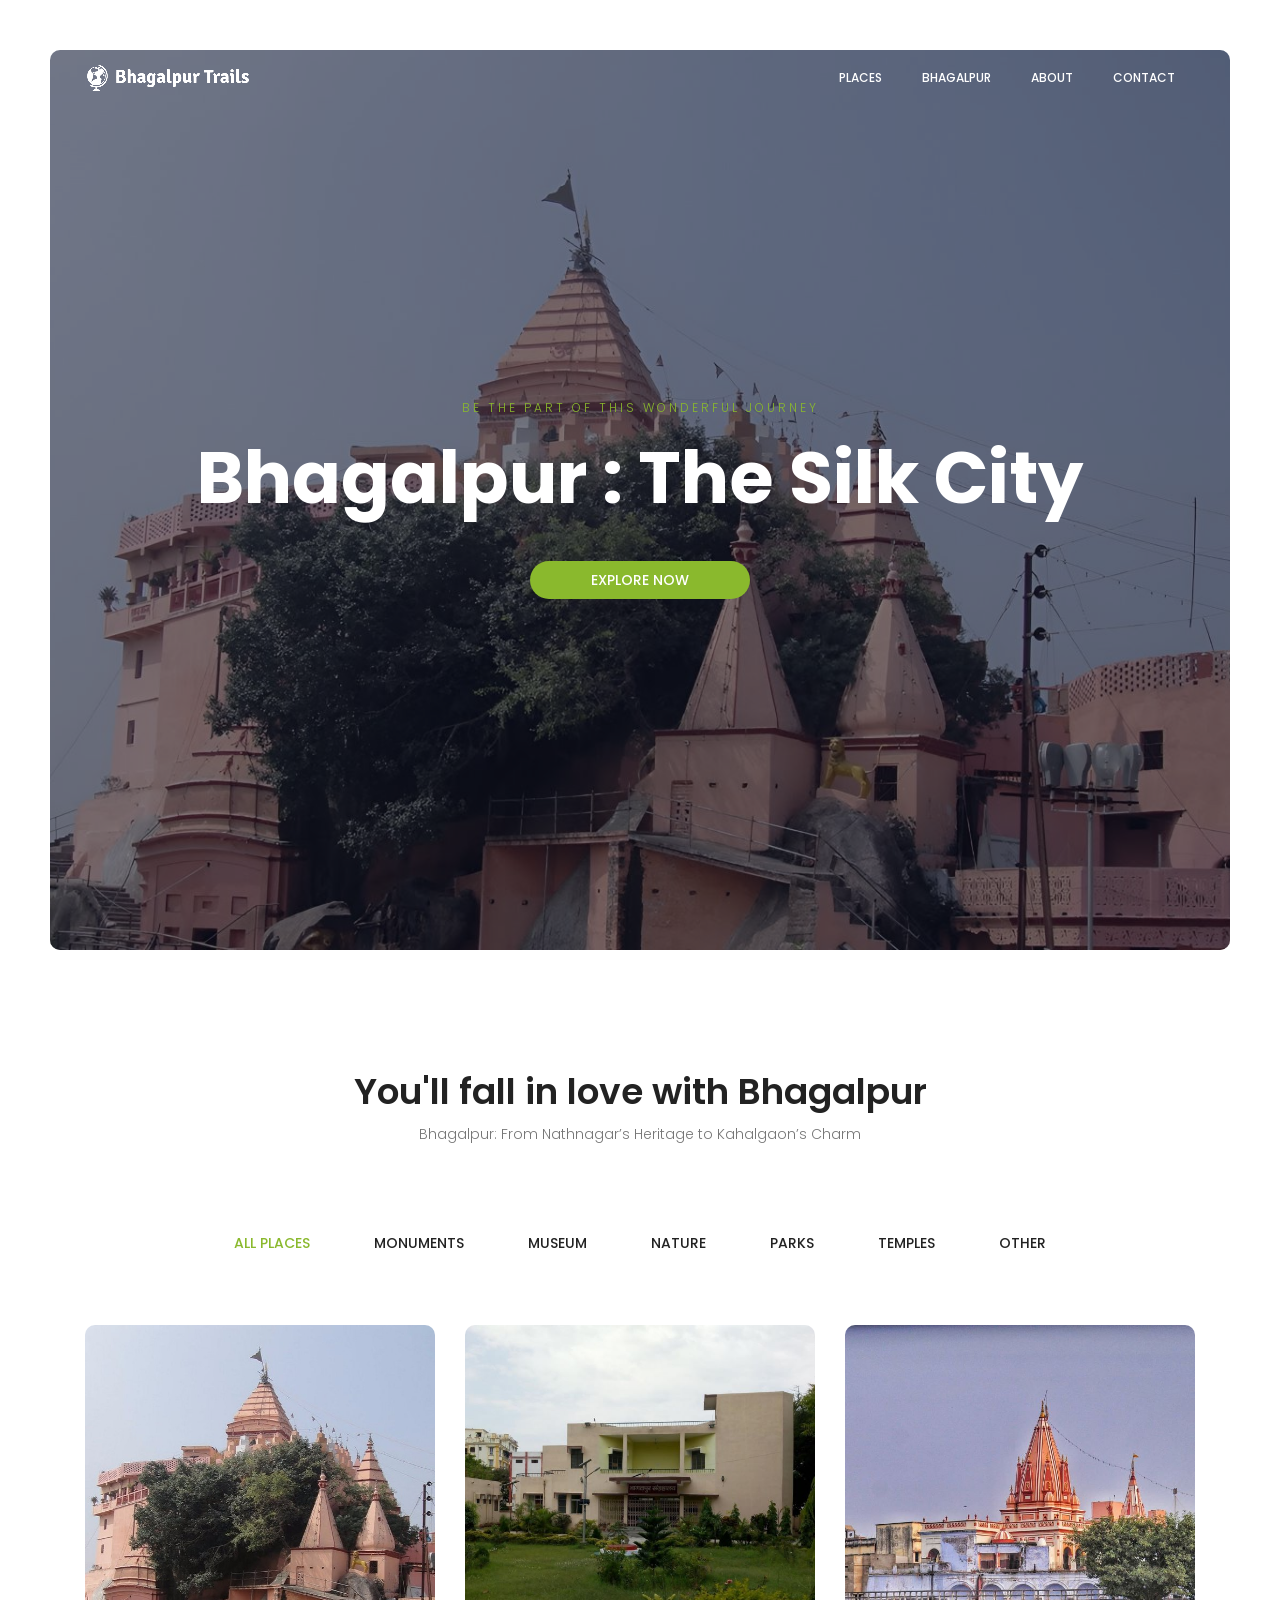
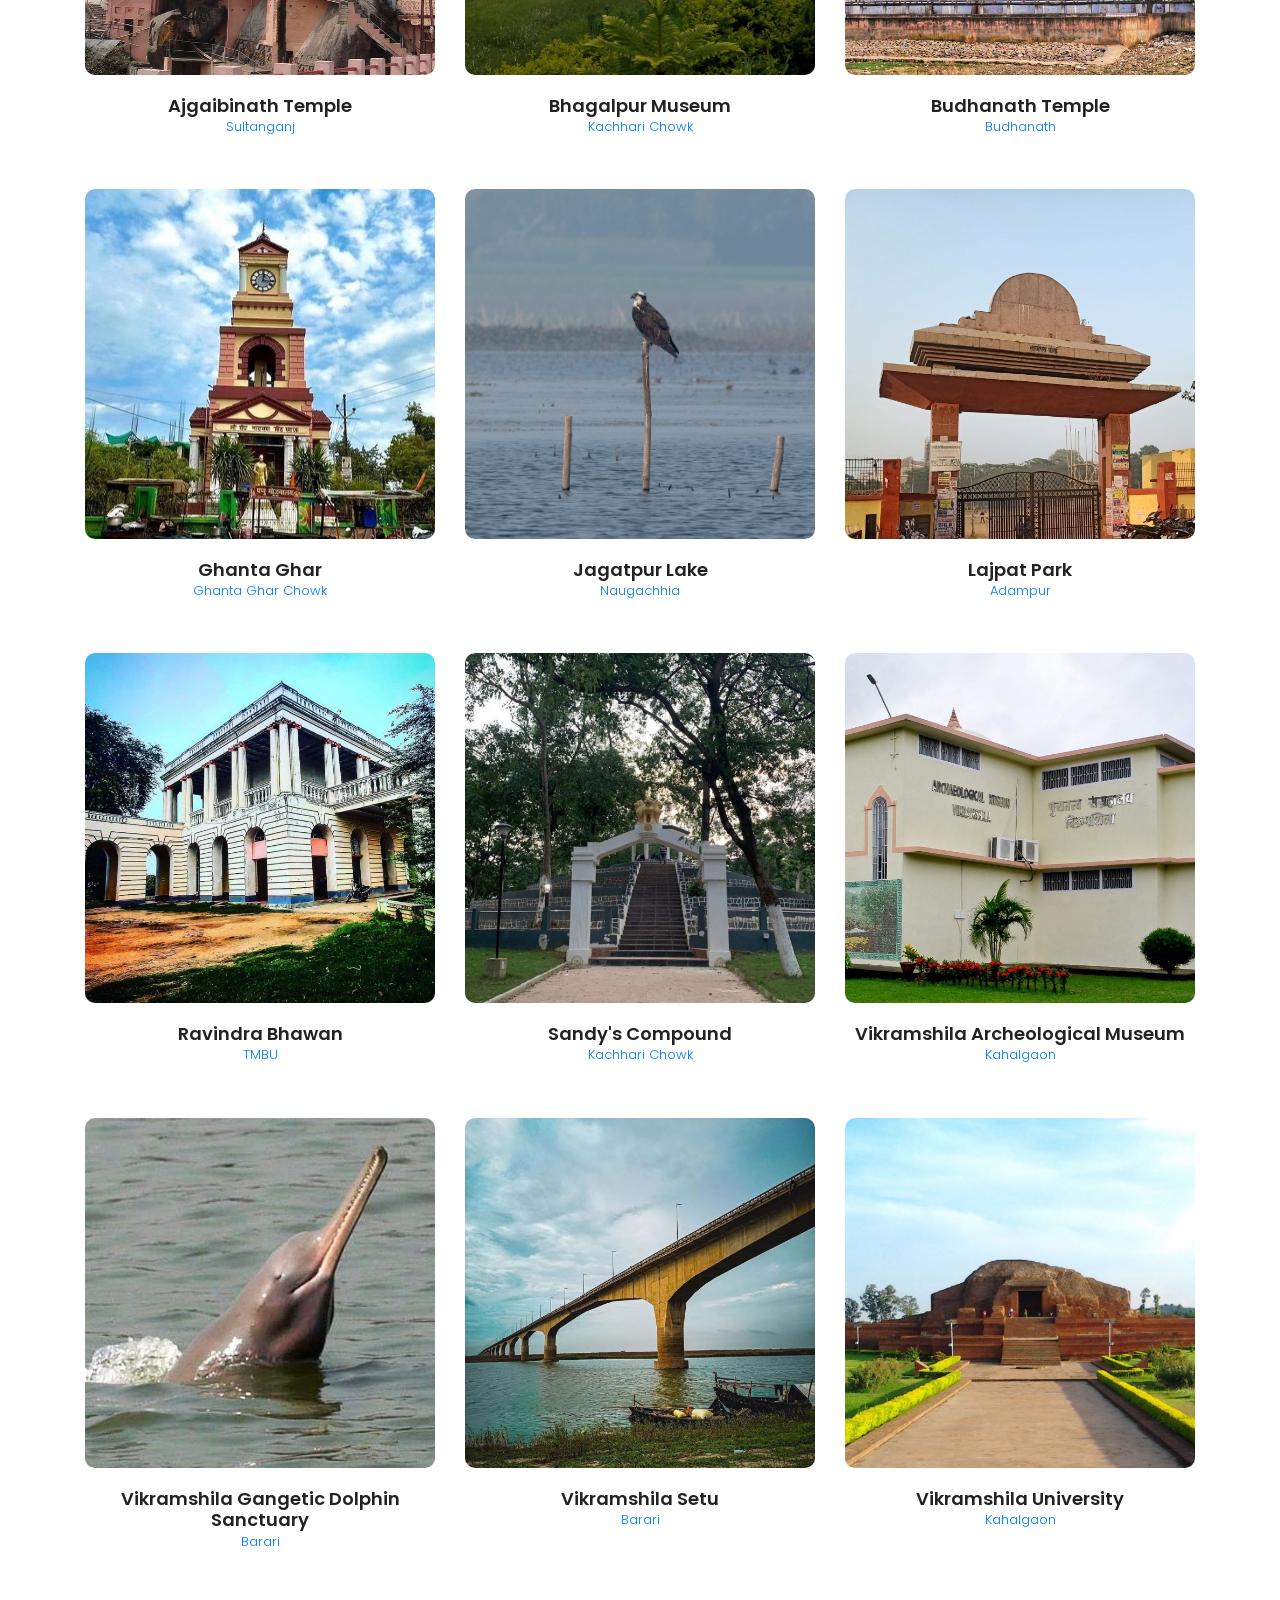
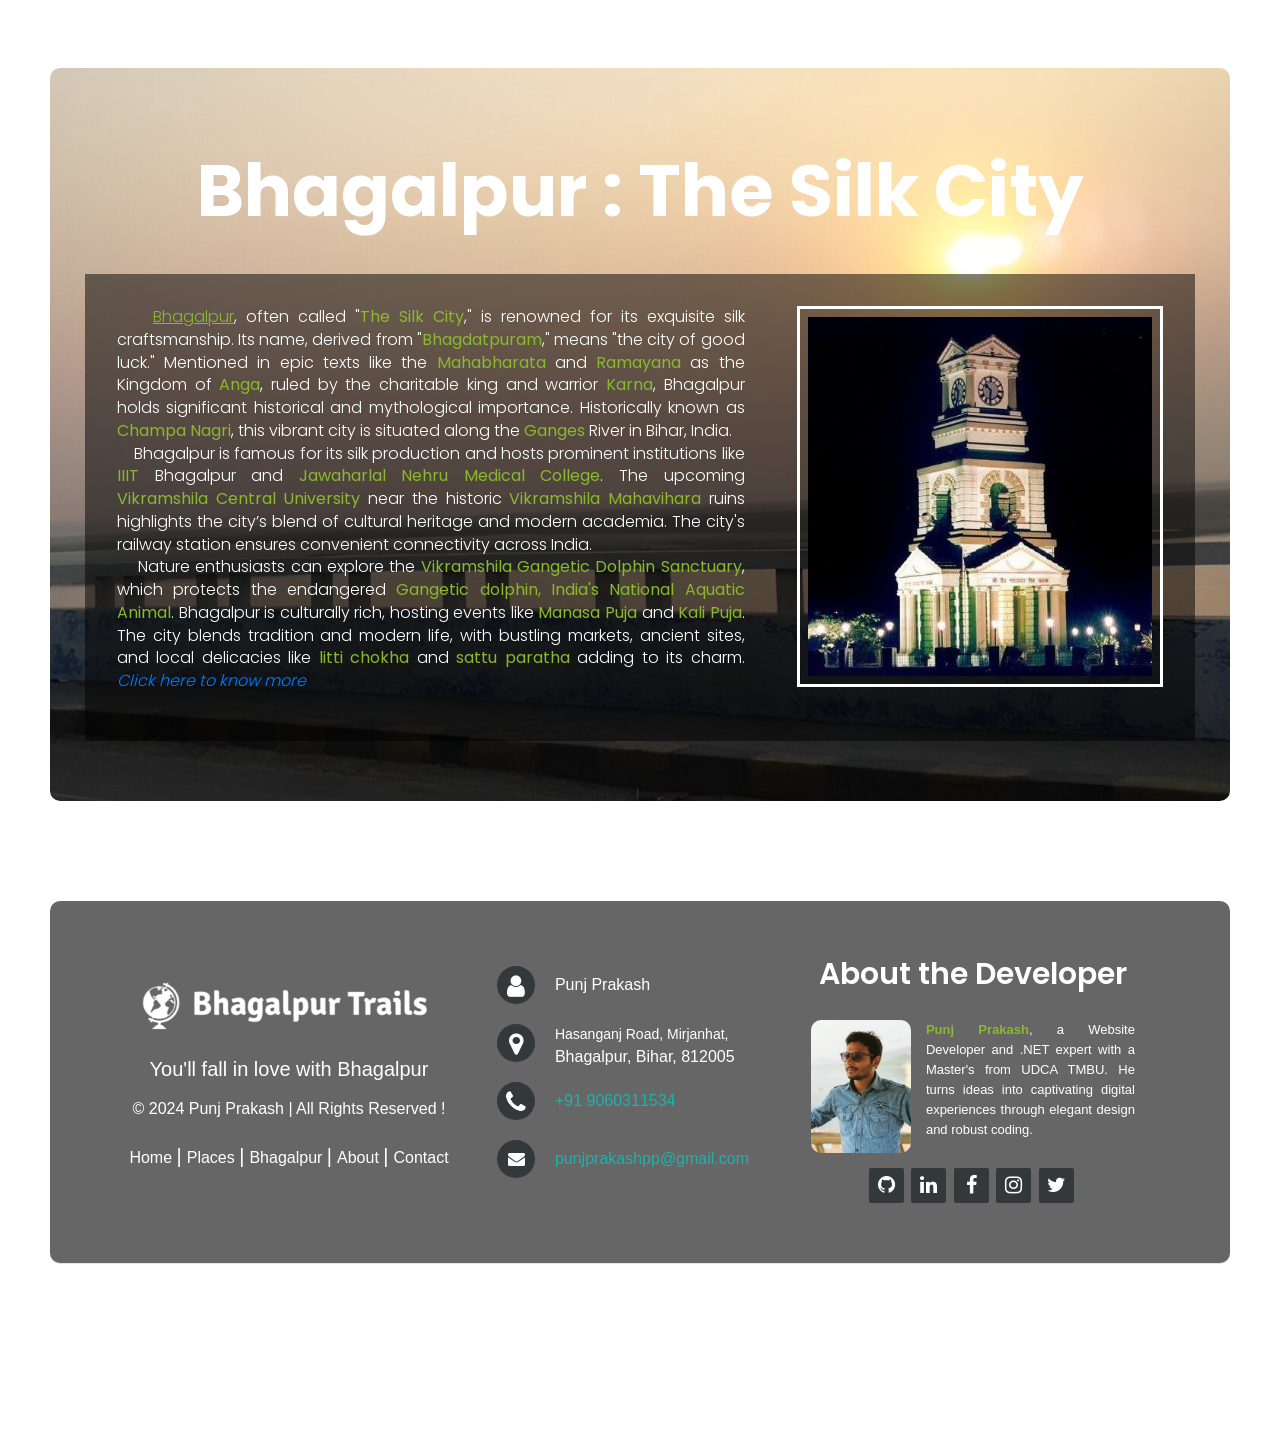
==== commit 4cc8de95: "minify" ====
--- a/index.html
+++ b/index.html
@@ -7,24 +7,20 @@
     <!-- Favicon-->
     <link rel="icon" href="./img/icon.png" type="image/x-icon">
     <!-- Author Meta -->
-    <meta name="author" content="">
+    <meta name="author" content="Punj Prakash">
     <!-- Meta Description -->
-    <meta name="description" content="">
+    <meta name="description" content="Bhagalpur: The Silk City">
     <!-- Meta Keyword -->
-    <meta name="keywords" content="">
+    <meta name="keywords" content="Bhagalpur">
     <!-- meta character set -->
     <meta charset="UTF-8">
     <!-- Site Title -->
     <title>Bhagalpur Trails</title>
-    <link href="fonts/Poppins.css" rel="stylesheet">
     <!--CSS============================================= -->
+    <link rel="stylesheet" href="fonts/Poppins.css">
     <link rel="stylesheet" href="css/linearicons.css">
+    <link rel="stylesheet" href="css/bootstrap.min.css">
     <link rel="stylesheet" href="css/font-awesome.min.css">
-    <link rel="stylesheet" href="css/bootstrap.min.css">
-    <link rel="stylesheet" href="css/magnific-popup.css">
-    <link rel="stylesheet" href="css/nice-select.css">
-    <link rel="stylesheet" href="css/animate.min.css">
-    <link rel="stylesheet" href="css/owl.carousel.css">
     <link rel="stylesheet" href="css/main.css">
     <link rel="stylesheet" href="css/footer.css">
     <link rel="stylesheet" href="css/section.css">
@@ -354,21 +350,29 @@
                         <p>
                             &nbsp;&nbsp;&nbsp;&nbsp;<u>Bhagalpur</u>, often called "<b>The Silk City</b>," is renowned
                             for its exquisite silk craftsmanship. Its name, derived from "<b>Bhagdatpuram</b>," means
-                            "the city of good luck." Mentioned in epic texts like the <b>Mahabharata</b> and <b>Ramayana</b> 
-                            as the Kingdom of <b>Anga</b>, ruled by the charitable king and warrior <b>Karna</b>, Bhagalpur 
-                            holds significant historical and mythological importance. Historically known as <b>Champa Nagri</b>, 
+                            "the city of good luck." Mentioned in epic texts like the <b>Mahabharata</b> and
+                            <b>Ramayana</b>
+                            as the Kingdom of <b>Anga</b>, ruled by the charitable king and warrior <b>Karna</b>,
+                            Bhagalpur
+                            holds significant historical and mythological importance. Historically known as <b>Champa
+                                Nagri</b>,
                             this vibrant city is situated along the <b>Ganges</b> River in Bihar, India.
                             <br>
                             &nbsp;&nbsp;&nbsp;&nbsp;Bhagalpur is famous for its silk production and hosts prominent
                             institutions like <b>IIIT</b> Bhagalpur and <b>Jawaharlal Nehru Medical College</b>. The
-                            upcoming <b>Vikramshila Central University</b> near the historic <b>Vikramshila Mahavihara</b> 
-                            ruins highlights the city’s blend of cultural heritage and modern academia. The city's railway 
+                            upcoming <b>Vikramshila Central University</b> near the historic <b>Vikramshila
+                                Mahavihara</b>
+                            ruins highlights the city’s blend of cultural heritage and modern academia. The city's
+                            railway
                             station ensures convenient connectivity across India.
                             <br>
-                            &nbsp;&nbsp;&nbsp;&nbsp;Nature enthusiasts can explore the <b>Vikramshila Gangetic Dolphin 
-                            Sanctuary</b>, which protects the endangered <b>Gangetic dolphin, India's National Aquatic 
-                            Animal</b>. Bhagalpur is culturally rich, hosting events like <b>Manasa Puja</b> and <b>Kali 
-                            Puja</b>. The city blends tradition and modern life, with bustling markets, ancient sites, 
+                            &nbsp;&nbsp;&nbsp;&nbsp;Nature enthusiasts can explore the <b>Vikramshila Gangetic Dolphin
+                                Sanctuary</b>, which protects the endangered <b>Gangetic dolphin, India's National
+                                Aquatic
+                                Animal</b>. Bhagalpur is culturally rich, hosting events like <b>Manasa Puja</b> and
+                            <b>Kali
+                                Puja</b>. The city blends tradition and modern life, with bustling markets, ancient
+                            sites,
                             and local delicacies like <b>litti chokha</b> and <b>sattu paratha</b> adding to its charm.
                             <a href="places/Bhagalpur.html"> <i>Click here to know more</i></a>
                         </p>
@@ -434,17 +438,11 @@
         <!-- End footer Area -->
     </div>
     <script src="js/jquery-2.2.4.min.js"></script>
-    <script src="js/popper.min.js"></script>
     <script src="js/bootstrap.bundle.min.js"></script>
-    <script src="js/easing.min.js"></script>
+    <script src="js/jquery.sticky.js"></script>
+    <script src="js/isotope.pkgd.min.js"></script>
+    <script src="js/jquery.magnific-popup.min.js"></script>
     <script src="js/jquery.ajaxchimp.min.js"></script>
-    <script src="js/jquery.magnific-popup.min.js"></script>
-    <script src="js/owl.carousel.min.js"></script>
-    <script src="js/jquery.sticky.js"></script>
-    <script src="js/jquery.nice-select.min.js"></script>
-    <script src="js/parallax.min.js"></script>
-    <script src="js/mail-script.js"></script>
-    <script src="js/isotope.pkgd.min.js"></script>
     <script src="js/main.js"></script>
 </body>
 
